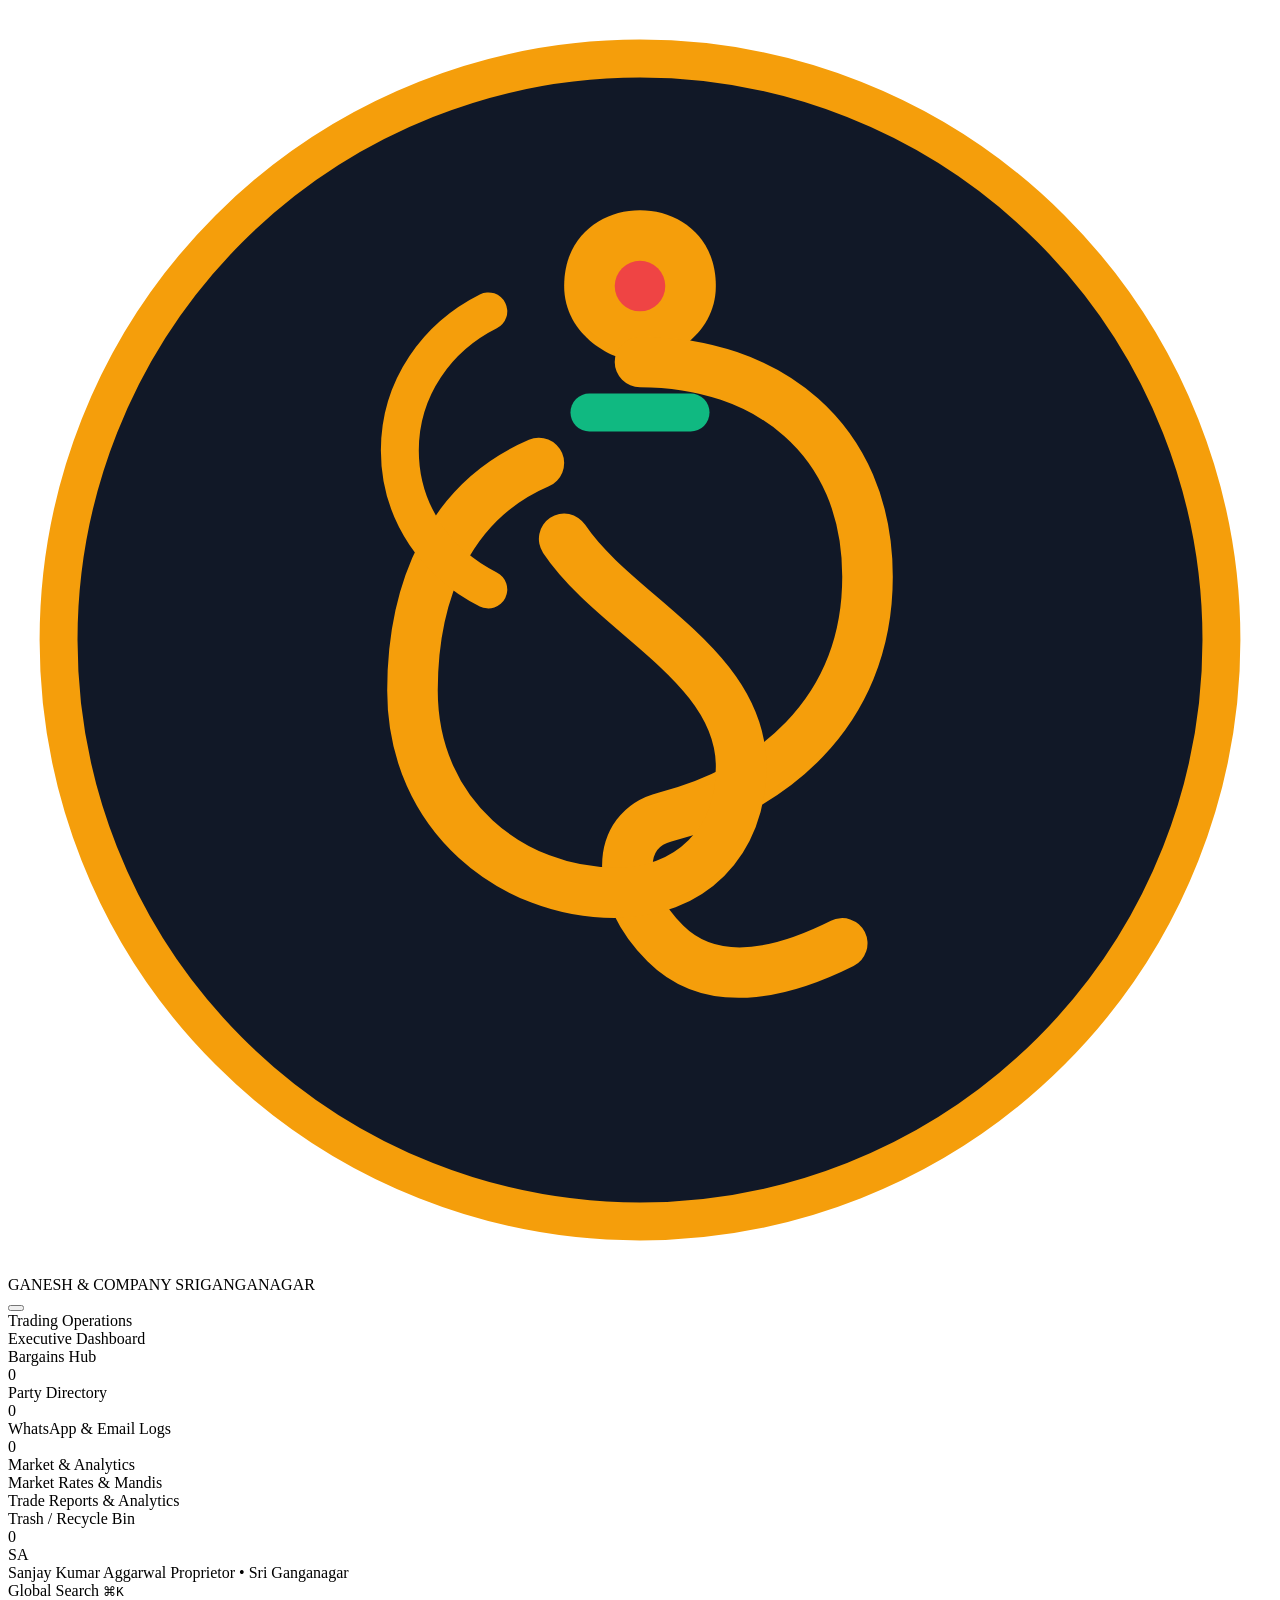
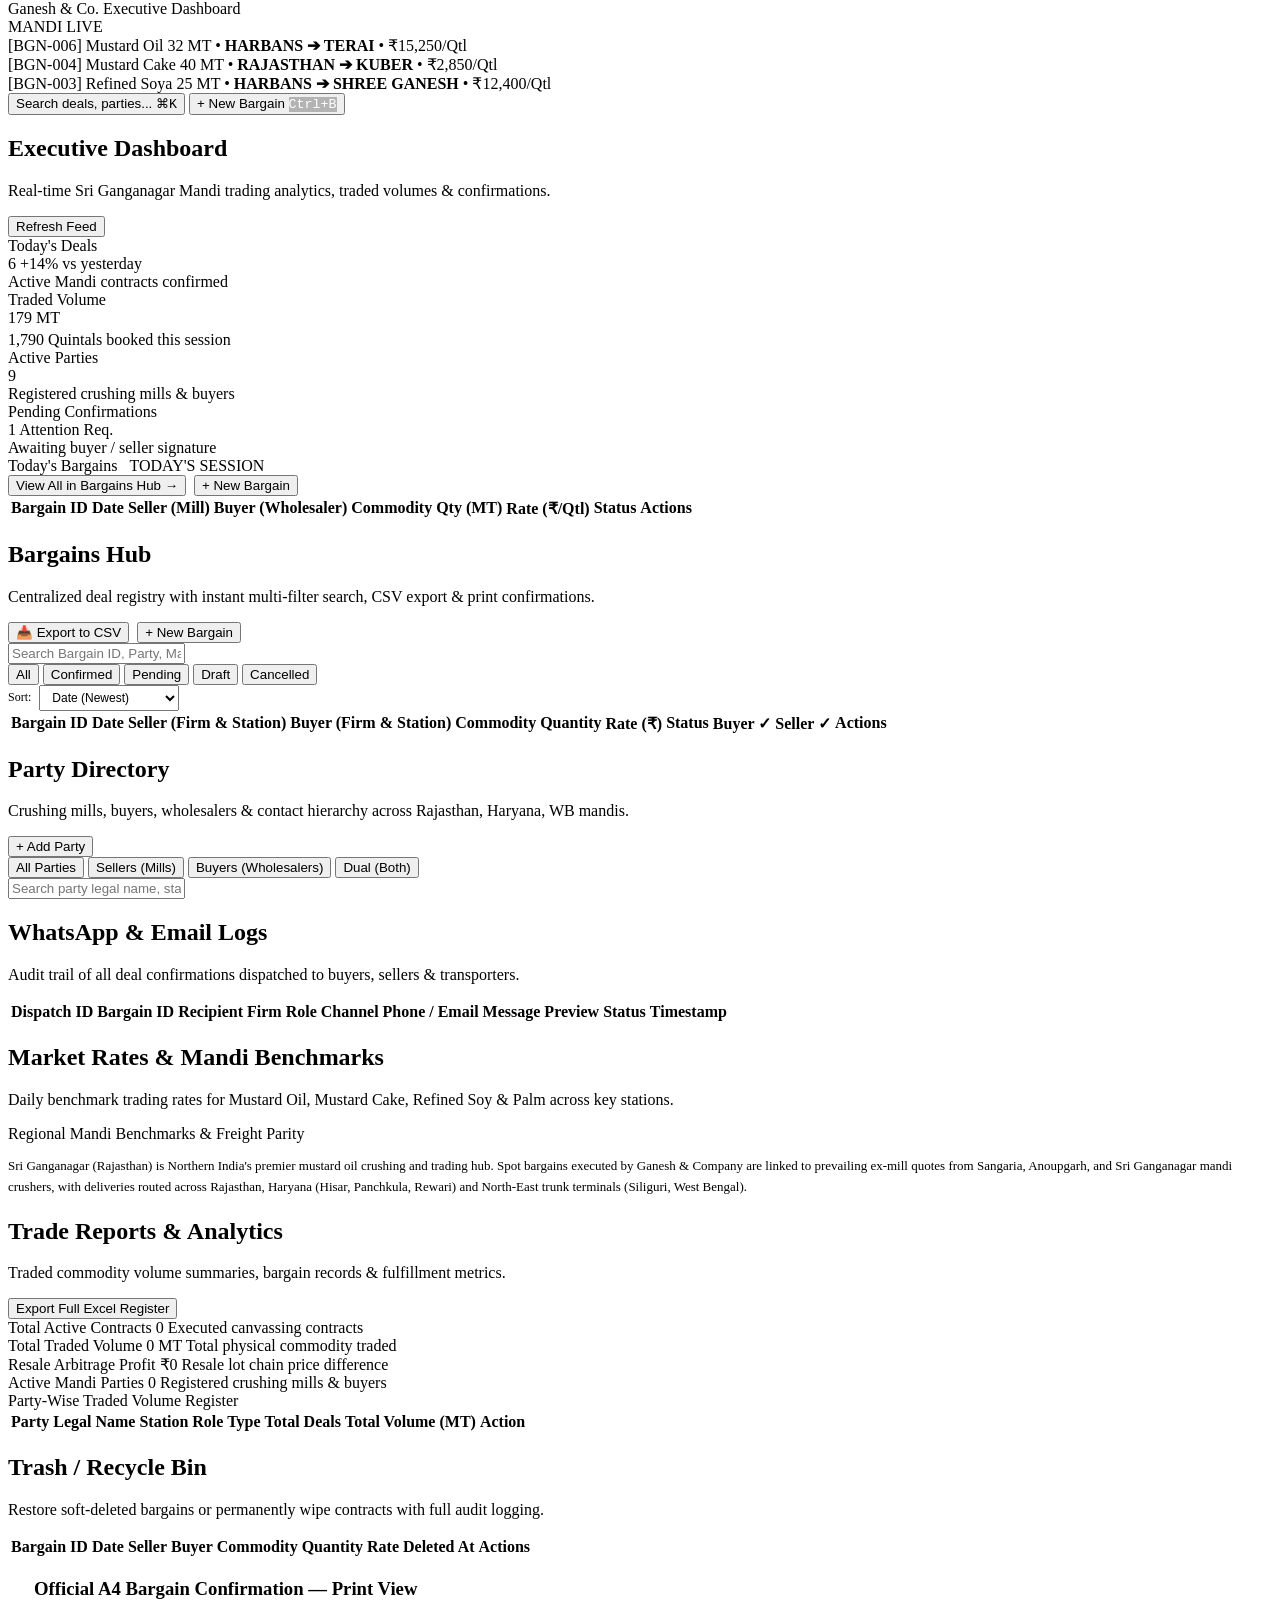
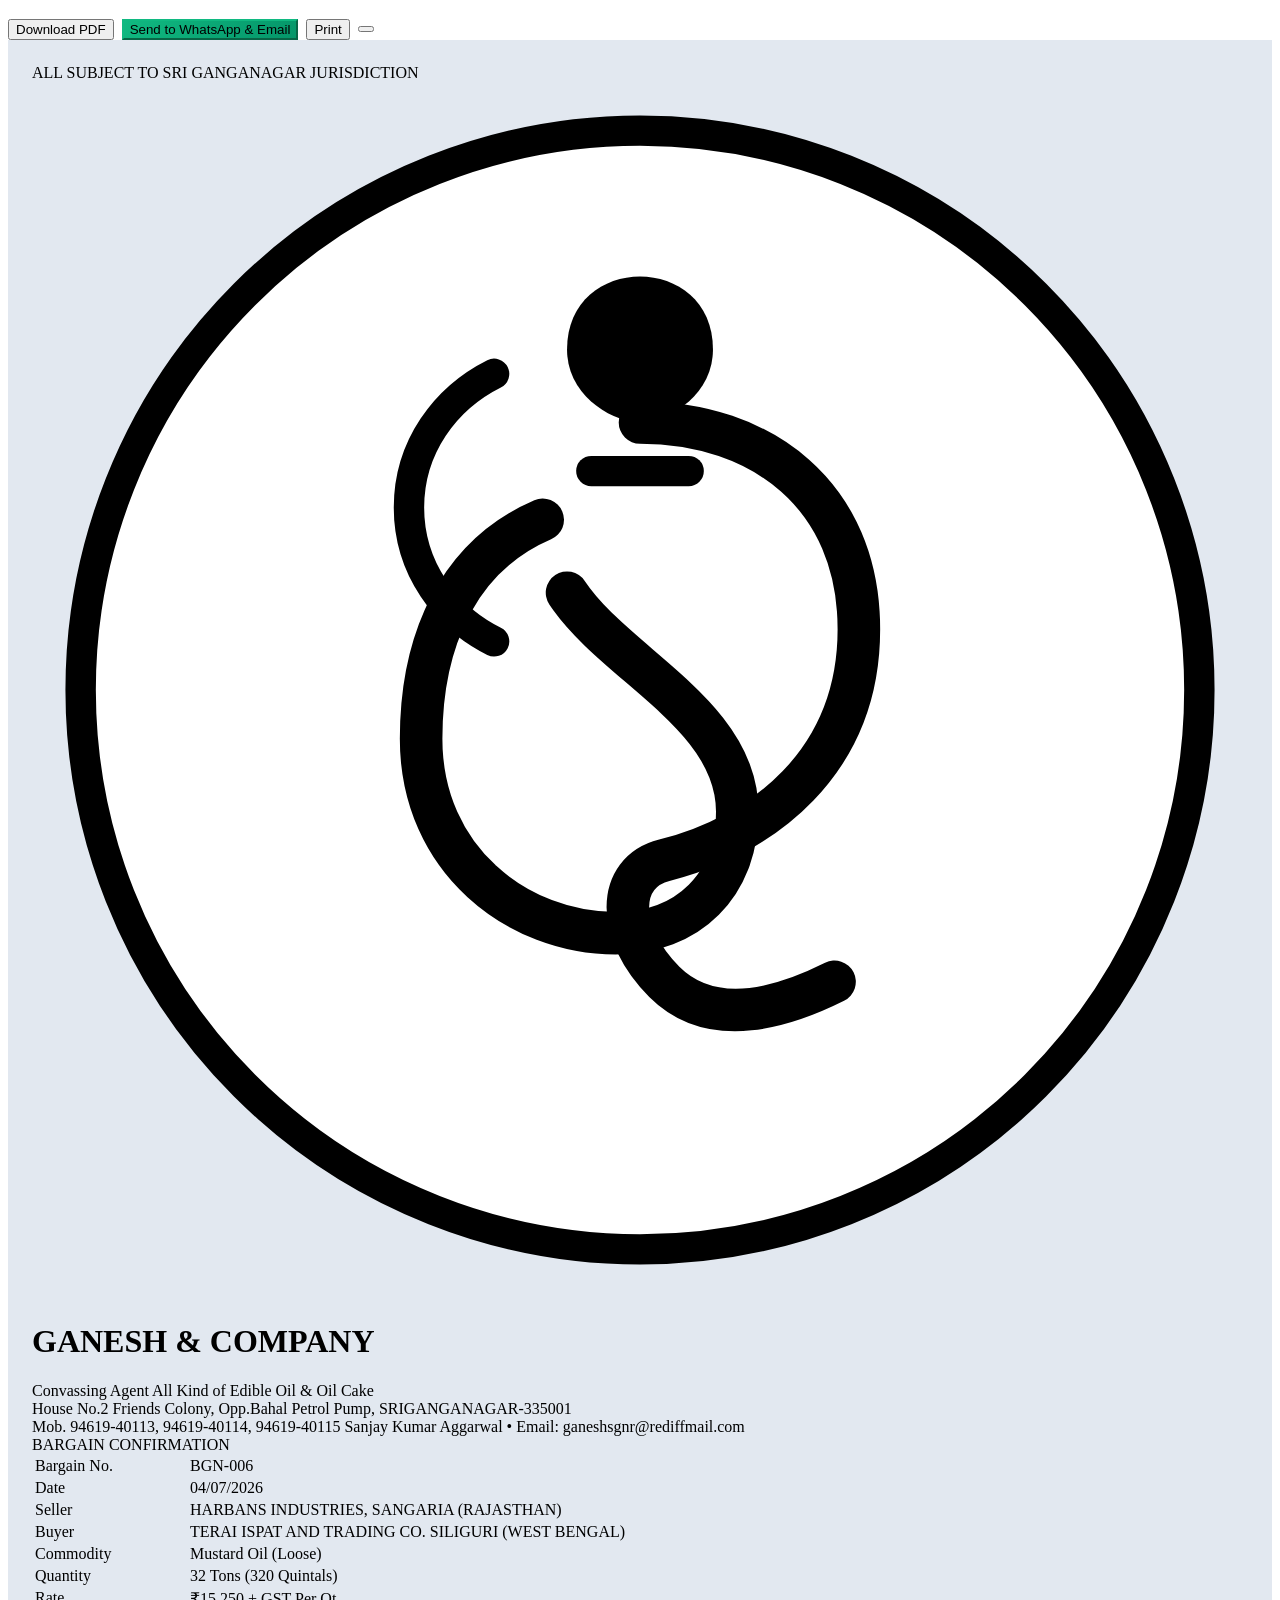
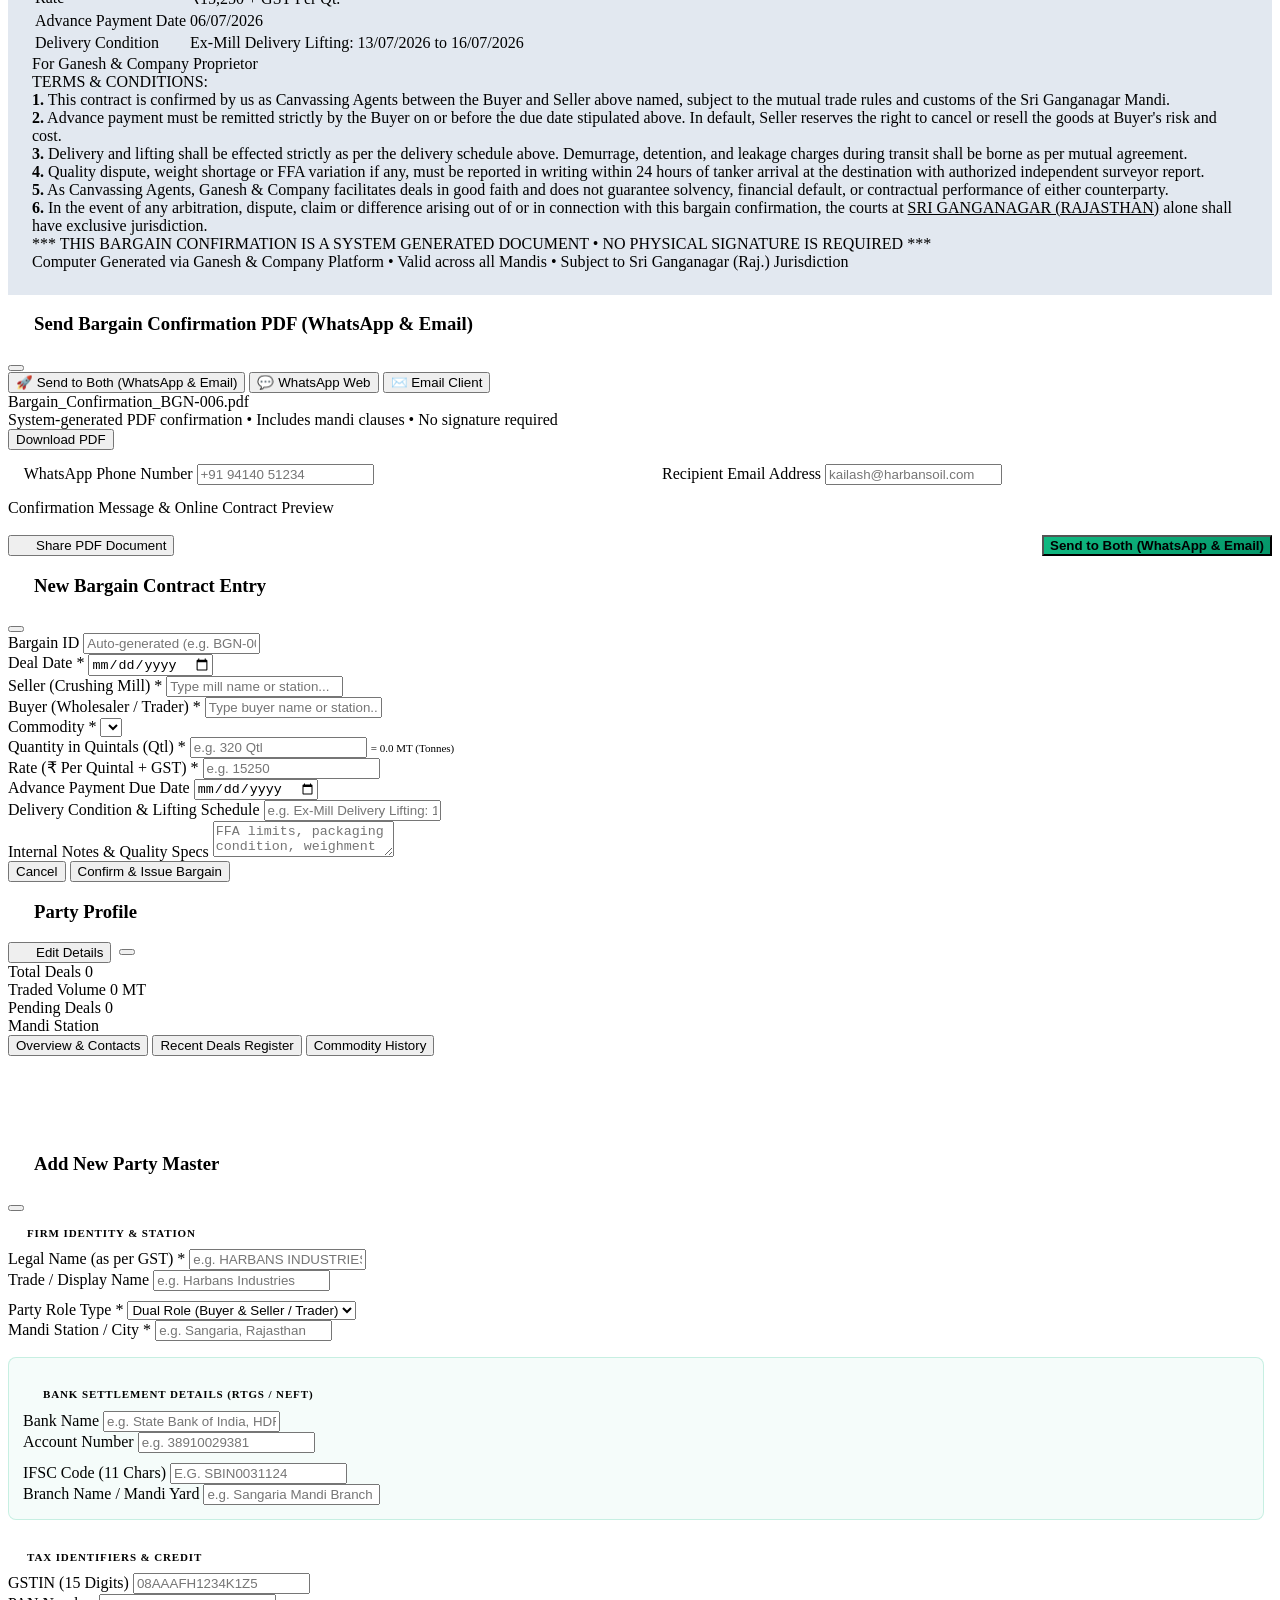
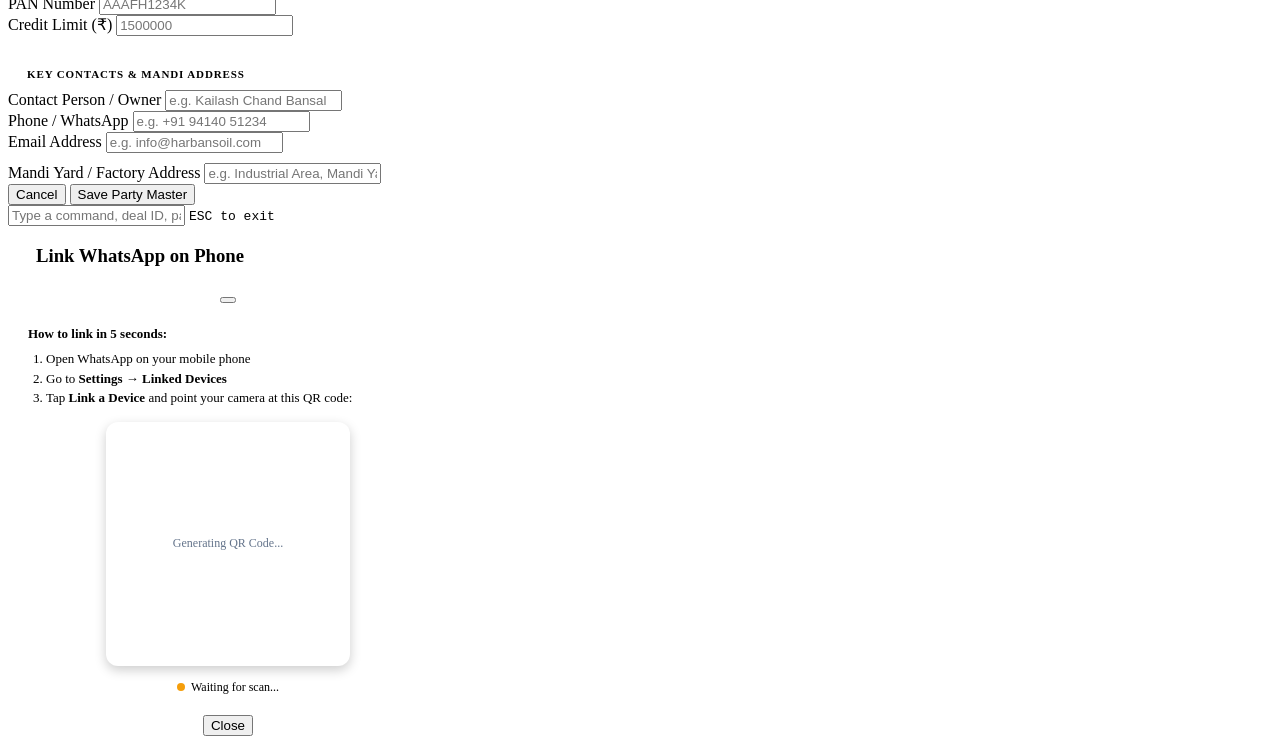
==== app/templates/index.html @ 33acbe86 "feat: add persistent WhatsApp bot for zero drag-and-drop PDF dispatch" ====
<!DOCTYPE html>
<html lang="en">
<head>
  <meta charset="UTF-8">
  <meta name="viewport" content="width=device-width, initial-scale=1.0">
  <title>Ganesh & Company — Agricultural Commodity Brokerage & Canvassing</title>
  <meta name="description" content="Executive commodity brokerage and canvassing platform for edible oil & oil cake in Sri Ganganagar, Rajasthan.">
  <link rel="stylesheet" href="/static/css/style.css">
  <!-- Lucide Icons -->
  <script src="https://unpkg.com/lucide@latest"></script>
  <!-- Client-side PDF Generation -->
  <script src="https://cdnjs.cloudflare.com/ajax/libs/html2pdf.js/0.10.1/html2pdf.bundle.min.js"></script>
</head>
<body>
  <div class="app-shell">
    <!-- Collapsible Left Navigation Sidebar -->
    <aside class="app-sidebar" id="app-sidebar">
      <!-- Brand Header -->
      <div class="sidebar-header">
        <div class="brand-wrapper" id="brand-home-link" title="Ganesh & Company">
          <!-- Lord Ganesha Sacred Emblem SVG -->
          <svg class="ganesha-emblem-svg" viewBox="0 0 100 100" fill="none" xmlns="http://www.w3.org/2000/svg">
            <circle cx="50" cy="50" r="46" fill="#111827" stroke="#F59E0B" stroke-width="3"/>
            <!-- Sacred Om & Ganesha Motif -->
            <path d="M50 16C53 16 56 18 56 22C56 26 52 28 50 28C48 28 44 26 44 22C44 18 47 16 50 16Z" fill="#F59E0B"/>
            <path d="M50 28C60 28 68 34 68 45C68 56 60 62 52 64C48 65 48 70 52 74C56 78 62 76 66 74" stroke="#F59E0B" stroke-width="4" stroke-linecap="round"/>
            <path d="M42 36C35 39 32 46 32 54C32 64 40 70 48 70C54 70 58 66 58 60C58 52 48 48 44 42" stroke="#F59E0B" stroke-width="4" stroke-linecap="round"/>
            <path d="M46 32H54" stroke="#10B981" stroke-width="3" stroke-linecap="round"/>
            <circle cx="50" cy="22" r="2" fill="#EF4444"/>
            <path d="M38 24C34 26 31 30 31 35C31 40 34 44 38 46" stroke="#F59E0B" stroke-width="3" stroke-linecap="round"/>
          </svg>
          <div class="brand-text-block">
            <span class="brand-title">GANESH & COMPANY</span>
            <span class="brand-subtitle">SRIGANGANAGAR</span>
          </div>
        </div>
        <button class="sidebar-toggle-btn" id="btn-toggle-sidebar" title="Toggle Sidebar (⌘B / [ )">
          <i data-lucide="chevron-left" id="sidebar-toggle-icon"></i>
        </button>
      </div>

      <!-- Navigation Links -->
      <div class="sidebar-nav-container">
        <div class="nav-category">Trading Operations</div>
        
        <a class="nav-link active" data-view="dashboard" id="nav-dashboard">
          <div class="nav-link-left">
            <i data-lucide="layout-dashboard" class="nav-icon"></i>
            <span class="nav-label">Executive Dashboard</span>
          </div>
        </a>

        <a class="nav-link" data-view="bargains" id="nav-bargains">
          <div class="nav-link-left">
            <i data-lucide="receipt" class="nav-icon"></i>
            <span class="nav-label">Bargains Hub</span>
          </div>
          <span class="nav-counter" id="badge-bargains-count">0</span>
        </a>

        <a class="nav-link" data-view="parties" id="nav-parties">
          <div class="nav-link-left">
            <i data-lucide="building-2" class="nav-icon"></i>
            <span class="nav-label">Party Directory</span>
          </div>
          <span class="nav-counter" id="badge-parties-count">0</span>
        </a>

        <a class="nav-link" data-view="dispatches" id="nav-dispatches">
          <div class="nav-link-left">
            <i data-lucide="message-square-share" class="nav-icon"></i>
            <span class="nav-label">WhatsApp & Email Logs</span>
          </div>
          <span class="nav-counter" id="badge-dispatches-count">0</span>
        </a>

        <div class="nav-category">Market & Analytics</div>

        <a class="nav-link" data-view="market-rates" id="nav-market-rates">
          <div class="nav-link-left">
            <i data-lucide="trending-up" class="nav-icon"></i>
            <span class="nav-label">Market Rates & Mandis</span>
          </div>
        </a>

        <a class="nav-link" data-view="reports" id="nav-reports">
          <div class="nav-link-left">
            <i data-lucide="bar-chart-3" class="nav-icon"></i>
            <span class="nav-label">Trade Reports & Analytics</span>
          </div>
        </a>

        <a class="nav-link" data-view="trash" id="nav-trash">
          <div class="nav-link-left">
            <i data-lucide="trash-2" class="nav-icon"></i>
            <span class="nav-label">Trash / Recycle Bin</span>
          </div>
          <span class="nav-counter" id="badge-trash-count">0</span>
        </a>
      </div>

      <!-- User Profile & Shortcuts Footer -->
      <div class="sidebar-footer">
        <div class="user-profile-pill" id="user-profile-pill">
          <div class="user-avatar-wrapper">
            <div class="user-avatar">SA</div>
            <div class="user-meta">
              <span class="user-name">Sanjay Kumar Aggarwal</span>
              <span class="user-role">Proprietor • Sri Ganganagar</span>
            </div>
          </div>
        </div>
        <div class="shortcut-hint-pill">
          <span>Global Search</span>
          <kbd>⌘K</kbd>
        </div>
      </div>
    </aside>

    <!-- Main Content Shell -->
    <main class="app-main">
      <!-- Global Top Action Bar -->
      <header class="app-topbar">
        <div class="topbar-left">
          <div class="breadcrumbs">
            <span>Ganesh & Co.</span>
            <i data-lucide="chevron-right" style="width: 14px; height: 14px;"></i>
            <span class="breadcrumb-active" id="breadcrumb-current">Executive Dashboard</span>
          </div>
        </div>

        <!-- Live Mandi Ticker Marquee -->
        <div class="mandi-ticker-container">
          <div class="ticker-pulse-badge">
            <span class="pulse-dot"></span>
            <span>MANDI LIVE</span>
          </div>
          <div class="ticker-track" id="mandi-ticker-track">
            <!-- Populated dynamically via JS -->
            <div class="ticker-item">
              <span>[BGN-006] Mustard Oil 32 MT</span>
              <span>•</span>
              <strong>HARBANS ➔ TERAI</strong>
              <span>•</span>
              <span class="rate">₹15,250/Qtl</span>
            </div>
            <div class="ticker-item">
              <span>[BGN-004] Mustard Cake 40 MT</span>
              <span>•</span>
              <strong>RAJASTHAN ➔ KUBER</strong>
              <span>•</span>
              <span class="rate">₹2,850/Qtl</span>
            </div>
            <div class="ticker-item">
              <span>[BGN-003] Refined Soya 25 MT</span>
              <span>•</span>
              <strong>HARBANS ➔ SHREE GANESH</strong>
              <span>•</span>
              <span class="rate">₹12,400/Qtl</span>
            </div>
          </div>
        </div>

        <div class="topbar-right">
          <!-- Command Palette Button -->
          <button class="command-palette-btn" id="btn-open-command-palette" title="Quick Search (⌘K)">
            <i data-lucide="search" style="width: 14px; height: 14px;"></i>
            <span>Search deals, parties...</span>
            <kbd>⌘K</kbd>
          </button>

          <!-- New Bargain Button -->
          <button class="btn btn-primary" id="btn-open-new-bargain" title="New Bargain Contract (Ctrl+B)">
            <i data-lucide="plus" style="width: 15px; height: 15px;"></i>
            <span>+ New Bargain</span>
            <kbd style="background: rgba(0,0,0,0.25); color: #FFF; border: none;">Ctrl+B</kbd>
          </button>
        </div>
      </header>

      <!-- Views Scrollable Container -->
      <div class="app-view-scroll" id="app-view-scroll">
        
        <!-- =================================================================
             SCREEN 1: EXECUTIVE DASHBOARD
             ================================================================= -->
        <section class="view-pane active" id="view-dashboard">
          <div class="view-header">
            <div class="view-title-group">
              <h2>Executive Dashboard</h2>
              <p>Real-time Sri Ganganagar Mandi trading analytics, traded volumes & confirmations.</p>
            </div>
            <div style="display: flex; gap: 8px;">
              <button class="btn btn-secondary btn-sm" id="btn-refresh-dashboard">
                <i data-lucide="refresh-cw" style="width: 13px; height: 13px;"></i>
                <span>Refresh Feed</span>
              </button>
            </div>
          </div>

          <!-- 4 KPI Metric Cards -->
          <div class="kpi-grid">
            <!-- KPI 1: Today's Deals -->
            <div class="kpi-card">
              <div class="kpi-card-header">
                <span class="kpi-title">Today's Deals</span>
                <div class="kpi-icon-pill"><i data-lucide="calendar-check" style="width: 16px; height: 16px;"></i></div>
              </div>
              <div class="kpi-value-row">
                <span class="kpi-value" id="kpi-today-deals">6</span>
                <span class="kpi-badge kpi-badge-positive" id="kpi-deals-trend">+14% vs yesterday</span>
              </div>
              <span class="kpi-subtext">Active Mandi contracts confirmed</span>
            </div>

            <!-- KPI 2: Active Traded Volume -->
            <div class="kpi-card">
              <div class="kpi-card-header">
                <span class="kpi-title">Traded Volume</span>
                <div class="kpi-icon-pill"><i data-lucide="scale" style="width: 16px; height: 16px;"></i></div>
              </div>
              <div class="kpi-value-row">
                <span class="kpi-value" id="kpi-traded-volume">179 MT</span>
              </div>
              <div class="progress-bar-bg" style="margin-top: 4px;">
                <div class="progress-bar-fill fill-emerald" style="width: 78%;"></div>
              </div>
              <span class="kpi-subtext">1,790 Quintals booked this session</span>
            </div>

            <!-- KPI 3: Active Parties -->
            <div class="kpi-card">
              <div class="kpi-card-header">
                <span class="kpi-title">Active Parties</span>
                <div class="kpi-icon-pill"><i data-lucide="users" style="width: 16px; height: 16px;"></i></div>
              </div>
              <div class="kpi-value-row">
                <span class="kpi-value" id="kpi-active-parties">9</span>
              </div>
              <span class="kpi-subtext">Registered crushing mills & buyers</span>
            </div>

            <!-- KPI 4: Pending Confirmations -->
            <div class="kpi-card">
              <div class="kpi-card-header">
                <span class="kpi-title">Pending Confirmations</span>
                <div class="kpi-icon-pill"><i data-lucide="clock" style="width: 16px; height: 16px;"></i></div>
              </div>
              <div class="kpi-value-row">
                <span class="kpi-value" id="kpi-pending-confirmations" style="color: var(--gold);">1</span>
                <span class="kpi-badge kpi-badge-warning">Attention Req.</span>
              </div>
              <span class="kpi-subtext">Awaiting buyer / seller signature</span>
            </div>
          </div>

          <!-- Today's Bargains (Primary Dashboard Feed) -->
          <div class="card-panel">
            <div class="panel-header">
              <div class="panel-title">
                <i data-lucide="zap" style="width: 16px; height: 16px; color: var(--gold);"></i>
                <span>Today's Bargains</span>
                <span class="ticker-pulse-badge" style="margin-left: 8px;">
                  <span class="pulse-dot"></span>
                  <span>TODAY'S SESSION</span>
                </span>
              </div>
              <div style="display: flex; align-items: center; gap: 8px;">
                <button class="btn btn-secondary btn-xs" id="btn-goto-bargains" title="View complete bargains repository">
                  <span>View All in Bargains Hub &rarr;</span>
                </button>
                <button class="btn btn-primary btn-xs" id="btn-dash-new-bargain" title="Log new bargain contract (Ctrl+B)">
                  <i data-lucide="plus" style="width: 12px; height: 12px;"></i>
                  <span>+ New Bargain</span>
                </button>
              </div>
            </div>
            <div class="data-table-container">
              <table class="data-table" id="table-todays-bargains">
                <thead>
                  <tr>
                    <th>Bargain ID</th>
                    <th>Date</th>
                    <th>Seller (Mill)</th>
                    <th>Buyer (Wholesaler)</th>
                    <th>Commodity</th>
                    <th>Qty (MT)</th>
                    <th>Rate (₹/Qtl)</th>
                    <th>Status</th>
                    <th style="text-align: right;">Actions</th>
                  </tr>
                </thead>
                <tbody id="tbody-todays-bargains">
                  <!-- Injected via JS -->
                </tbody>
              </table>
            </div>
          </div>
        </section>

        <!-- =================================================================
             SCREEN 2: BARGAINS HUB (High-Density Data Table)
             ================================================================= -->
        <section class="view-pane" id="view-bargains">
          <div class="view-header">
            <div class="view-title-group">
              <h2>Bargains Hub</h2>
              <p>Centralized deal registry with instant multi-filter search, CSV export & print confirmations.</p>
            </div>
            <div style="display: flex; gap: 8px;">
              <button class="btn btn-secondary btn-sm" id="btn-export-csv" title="Export current filtered table to CSV">
                <i data-lucide="download" style="width: 13px; height: 13px;"></i>
                <span>📥 Export to CSV</span>
              </button>
              <button class="btn btn-primary btn-sm" id="btn-hub-new-bargain">
                <i data-lucide="plus" style="width: 13px; height: 13px;"></i>
                <span>+ New Bargain</span>
              </button>
            </div>
          </div>

          <!-- Filter & Search Toolbar -->
          <div class="table-toolbar">
            <div class="toolbar-left">
              <div class="search-input-wrapper">
                <i data-lucide="search" class="search-icon"></i>
                <input type="text" class="search-input" id="filter-search-input" placeholder="Search Bargain ID, Party, Mandi Station, Commodity...">
              </div>

              <!-- Multi-status filter pills -->
              <div class="status-filter-pills" id="status-filter-group">
                <button class="filter-pill-btn active" data-status="ALL">All</button>
                <button class="filter-pill-btn" data-status="CONFIRMED">Confirmed</button>
                <button class="filter-pill-btn" data-status="PENDING">Pending</button>
                <button class="filter-pill-btn" data-status="DRAFT">Draft</button>
                <button class="filter-pill-btn" data-status="CANCELLED">Cancelled</button>
              </div>
            </div>

            <div style="display: flex; align-items: center; gap: 8px;">
              <span style="font-size: 12px; color: var(--text-dim);">Sort:</span>
              <select class="form-select" id="sort-select" style="width: 140px; padding: 4px 8px; font-size: 12px;">
                <option value="date-desc">Date (Newest)</option>
                <option value="date-asc">Date (Oldest)</option>
                <option value="rate-desc">Rate (High to Low)</option>
                <option value="rate-asc">Rate (Low to High)</option>
                <option value="qty-desc">Quantity (Highest)</option>
              </select>
            </div>
          </div>

          <!-- 10-Column Data Table -->
          <div class="data-table-container">
            <table class="data-table" id="table-all-bargains">
              <thead>
                <tr>
                  <th class="sortable" data-col="bgn_code">Bargain ID</th>
                  <th class="sortable" data-col="deal_date">Date</th>
                  <th>Seller (Firm & Station)</th>
                  <th>Buyer (Firm & Station)</th>
                  <th>Commodity</th>
                  <th class="sortable" data-col="quantity_tonnes">Quantity</th>
                  <th class="sortable" data-col="rate_per_qtl">Rate (₹)</th>
                  <th>Status</th>
                  <th title="Buyer Formal Confirmation">Buyer ✓</th>
                  <th title="Seller Formal Confirmation">Seller ✓</th>
                  <th style="text-align: right;">Actions</th>
                </tr>
              </thead>
              <tbody id="tbody-all-bargains">
                <!-- Injected via JS -->
              </tbody>
            </table>
          </div>
        </section>

        <!-- =================================================================
             SCREEN 4: PARTY DIRECTORY (Buyers & Sellers)
             ================================================================= -->
        <section class="view-pane" id="view-parties">
          <div class="view-header">
            <div class="view-title-group">
              <h2>Party Directory</h2>
              <p>Crushing mills, buyers, wholesalers & contact hierarchy across Rajasthan, Haryana, WB mandis.</p>
            </div>
            <div style="display: flex; gap: 8px;">
              <button class="btn btn-primary btn-sm" id="btn-add-party">
                <i data-lucide="user-plus" style="width: 13px; height: 13px;"></i>
                <span>+ Add Party</span>
              </button>
            </div>
          </div>

          <!-- Segmented Filter Control -->
          <div class="table-toolbar">
            <div class="toolbar-left">
              <div class="status-filter-pills" id="party-type-filter-group">
                <button class="filter-pill-btn active" data-type="ALL">All Parties</button>
                <button class="filter-pill-btn" data-type="SELLER">Sellers (Mills)</button>
                <button class="filter-pill-btn" data-type="BUYER">Buyers (Wholesalers)</button>
                <button class="filter-pill-btn" data-type="BOTH">Dual (Both)</button>
              </div>

              <div class="search-input-wrapper">
                <i data-lucide="search" class="search-icon"></i>
                <input type="text" class="search-input" id="party-search-input" placeholder="Search party legal name, station, GSTIN, contact person...">
              </div>
            </div>
          </div>

          <!-- Party Cards Grid -->
          <div class="party-grid" id="party-cards-container">
            <!-- Injected via JS -->
          </div>
        </section>

        <!-- =================================================================
             SCREEN 5: WHATSAPP & EMAIL LOGS
             ================================================================= -->
        <section class="view-pane" id="view-dispatches">
          <div class="view-header">
            <div class="view-title-group">
              <h2>WhatsApp & Email Logs</h2>
              <p>Audit trail of all deal confirmations dispatched to buyers, sellers & transporters.</p>
            </div>
          </div>

          <div class="data-table-container">
            <table class="data-table" id="table-dispatch-logs">
              <thead>
                <tr>
                  <th>Dispatch ID</th>
                  <th>Bargain ID</th>
                  <th>Recipient Firm</th>
                  <th>Role</th>
                  <th>Channel</th>
                  <th>Phone / Email</th>
                  <th>Message Preview</th>
                  <th>Status</th>
                  <th>Timestamp</th>
                </tr>
              </thead>
              <tbody id="tbody-dispatch-logs">
                <!-- Injected via JS -->
              </tbody>
            </table>
          </div>
        </section>

        <!-- =================================================================
             SCREEN 6: MARKET RATES & COMMODITIES
             ================================================================= -->
        <section class="view-pane" id="view-market-rates">
          <div class="view-header">
            <div class="view-title-group">
              <h2>Market Rates & Mandi Benchmarks</h2>
              <p>Daily benchmark trading rates for Mustard Oil, Mustard Cake, Refined Soy & Palm across key stations.</p>
            </div>
          </div>

          <div class="kpi-grid" id="market-rates-grid">
            <!-- Injected via JS -->
          </div>

          <div class="card-panel">
            <div class="panel-header">
              <div class="panel-title">
                <i data-lucide="info" style="width: 16px; height: 16px; color: var(--gold);"></i>
                <span>Regional Mandi Benchmarks & Freight Parity</span>
              </div>
            </div>
            <p style="font-size: 13px; color: var(--text-muted); line-height: 1.6;">
              Sri Ganganagar (Rajasthan) is Northern India's premier mustard oil crushing and trading hub. 
              Spot bargains executed by Ganesh & Company are linked to prevailing ex-mill quotes from Sangaria, Anoupgarh, and Sri Ganganagar mandi crushers, with deliveries routed across Rajasthan, Haryana (Hisar, Panchkula, Rewari) and North-East trunk terminals (Siliguri, West Bengal).
            </p>
          </div>
        </section>

        <!-- =================================================================
             SCREEN 7: REPORTS & ANALYTICS
             ================================================================= -->
        <section class="view-pane" id="view-reports">
          <div class="view-header">
            <div class="view-title-group">
              <h2>Trade Reports & Analytics</h2>
              <p>Traded commodity volume summaries, bargain records & fulfillment metrics.</p>
            </div>
            <button class="btn btn-secondary btn-sm" id="btn-export-excel-report">
              <i data-lucide="file-spreadsheet" style="width: 14px; height: 14px;"></i>
              <span>Export Full Excel Register</span>
            </button>
          </div>

          <div class="kpi-grid">
            <div class="kpi-card">
              <span class="kpi-title">Total Active Contracts</span>
              <span class="kpi-value" id="rep-total-deals">0</span>
              <span class="kpi-subtext">Executed canvassing contracts</span>
            </div>
            <div class="kpi-card">
              <span class="kpi-title">Total Traded Volume</span>
              <span class="kpi-value" id="rep-traded-volume" style="color: var(--emerald);">0 MT</span>
              <span class="kpi-subtext">Total physical commodity traded</span>
            </div>
            <div class="kpi-card">
              <span class="kpi-title">Resale Arbitrage Profit</span>
              <span class="kpi-value" id="rep-diff-profit" style="color: var(--gold);">₹0</span>
              <span class="kpi-subtext">Resale lot chain price difference</span>
            </div>
            <div class="kpi-card">
              <span class="kpi-title">Active Mandi Parties</span>
              <span class="kpi-value" id="rep-active-parties">0</span>
              <span class="kpi-subtext">Registered crushing mills & buyers</span>
            </div>
          </div>

          <div class="card-panel">
            <div class="panel-header">
              <div class="panel-title">Party-Wise Traded Volume Register</div>
            </div>
            <div class="data-table-container">
              <table class="data-table">
                <thead>
                  <tr>
                    <th>Party Legal Name</th>
                    <th>Station</th>
                    <th>Role Type</th>
                    <th>Total Deals</th>
                    <th>Total Volume (MT)</th>
                    <th>Action</th>
                  </tr>
                </thead>
                <tbody id="tbody-party-receivables">
                  <!-- Injected via JS -->
                </tbody>
              </table>
            </div>
          </div>
        </section>

        <!-- =================================================================
             SCREEN 8: TRASH / RECYCLE BIN
             ================================================================= -->
        <section class="view-pane" id="view-trash">
          <div class="view-header">
            <div class="view-title-group">
              <h2>Trash / Recycle Bin</h2>
              <p>Restore soft-deleted bargains or permanently wipe contracts with full audit logging.</p>
            </div>
          </div>

          <div class="data-table-container">
            <table class="data-table">
              <thead>
                <tr>
                  <th>Bargain ID</th>
                  <th>Date</th>
                  <th>Seller</th>
                  <th>Buyer</th>
                  <th>Commodity</th>
                  <th>Quantity</th>
                  <th>Rate</th>
                  <th>Deleted At</th>
                  <th style="text-align: right;">Actions</th>
                </tr>
              </thead>
              <tbody id="tbody-trash-deals">
                <!-- Injected via JS -->
              </tbody>
            </table>
          </div>
        </section>

      </div>
    </main>
  </div>

  <!-- =========================================================================
       MODAL 1: AUTHENTIC A4 BARGAIN CONFIRMATION VIEW (Print-Ready)
       ========================================================================= -->
  <div class="modal-overlay" id="modal-letterhead">
    <div class="modal-sheet modal-sheet-lg">
      <div class="modal-header">
        <div style="display: flex; align-items: center; gap: 8px;">
          <i data-lucide="file-text" style="width: 18px; height: 18px; color: var(--gold);"></i>
          <h3>Official A4 Bargain Confirmation — Print View</h3>
        </div>
        <div style="display: flex; gap: 8px; align-items: center; flex-wrap: wrap;">
          <button class="btn btn-secondary btn-sm" id="btn-download-pdf" title="Download official PDF file to your device">
            <i data-lucide="download" style="width: 14px; height: 14px;"></i>
            <span>Download PDF</span>
          </button>
          <button class="btn btn-primary btn-sm" id="btn-letterhead-dispatch" style="background: linear-gradient(135deg, #10B981, #059669); border-color: #10B981;" title="Send PDF to WhatsApp and Email">
            <i data-lucide="send" style="width: 14px; height: 14px;"></i>
            <span>Send to WhatsApp &amp; Email</span>
          </button>
          <button class="btn btn-secondary btn-sm" id="btn-print-contract" title="Print document">
            <i data-lucide="printer" style="width: 14px; height: 14px;"></i>
            <span>Print</span>
          </button>
          <button class="btn btn-ghost btn-sm" id="btn-close-letterhead">
            <i data-lucide="x" style="width: 16px; height: 16px;"></i>
          </button>
        </div>
      </div>

      <div class="modal-body" style="background: #E2E8F0; padding: 24px;">
        <!-- The Printable Document Container -->
        <div class="contract-view-wrapper" id="printable-contract-area">
          <!-- Top Center Jurisdiction -->
          <div class="contract-jurisdiction">
            ALL SUBJECT TO SRI GANGANAGAR JURISDICTION
          </div>

          <!-- Banner Header -->
          <div class="contract-header-banner">
            <!-- Left Sacred Ganesha Emblem -->
            <div class="contract-emblem-area">
              <svg viewBox="0 0 100 100" fill="none" xmlns="http://www.w3.org/2000/svg">
                <circle cx="50" cy="50" r="46" fill="#FFFFFF" stroke="#000000" stroke-width="2.5"/>
                <path d="M50 16C53 16 56 18 56 22C56 26 52 28 50 28C48 28 44 26 44 22C44 18 47 16 50 16Z" fill="#000000"/>
                <path d="M50 28C60 28 68 34 68 45C68 56 60 62 52 64C48 65 48 70 52 74C56 78 62 76 66 74" stroke="#000000" stroke-width="3.5" stroke-linecap="round"/>
                <path d="M42 36C35 39 32 46 32 54C32 64 40 70 48 70C54 70 58 66 58 60C58 52 48 48 44 42" stroke="#000000" stroke-width="3.5" stroke-linecap="round"/>
                <path d="M46 32H54" stroke="#000000" stroke-width="2.5" stroke-linecap="round"/>
                <circle cx="50" cy="22" r="2" fill="#000000"/>
                <path d="M38 24C34 26 31 30 31 35C31 40 34 44 38 46" stroke="#000000" stroke-width="2.5" stroke-linecap="round"/>
              </svg>
            </div>

            <!-- Center Firm Details -->
            <div class="contract-firm-details">
              <h1 class="contract-firm-title">GANESH & COMPANY</h1>
              <div class="contract-sub-box">Convassing Agent All Kind of Edible Oil & Oil Cake</div>
              <div class="contract-address">House No.2 Friends Colony, Opp.Bahal Petrol Pump, SRIGANGANAGAR-335001</div>
              <div class="contract-contact-strip">
                Mob. 94619-40113, 94619-40114, 94619-40115 Sanjay Kumar Aggarwal &bull; Email: ganeshsgnr@rediffmail.com
              </div>
            </div>
          </div>

          <!-- Document Title -->
          <div class="contract-doc-title">BARGAIN CONFIRMATION</div>

          <!-- 2-Column Key-Value Grid -->
          <table class="contract-grid-table">
            <tbody>
              <tr>
                <td class="key-col">Bargain No.</td>
                <td class="val-col mono" id="doc-bgn-code">BGN-006</td>
              </tr>
              <tr>
                <td class="key-col">Date</td>
                <td class="val-col mono" id="doc-date">04/07/2026</td>
              </tr>
              <tr>
                <td class="key-col">Seller</td>
                <td class="val-col" id="doc-seller">HARBANS INDUSTRIES, SANGARIA (RAJASTHAN)</td>
              </tr>
              <tr>
                <td class="key-col">Buyer</td>
                <td class="val-col" id="doc-buyer">TERAI ISPAT AND TRADING CO. SILIGURI (WEST BENGAL)</td>
              </tr>
              <tr>
                <td class="key-col">Commodity</td>
                <td class="val-col" id="doc-commodity">Mustard Oil (Loose)</td>
              </tr>
              <tr>
                <td class="key-col">Quantity</td>
                <td class="val-col mono" id="doc-quantity">32 Tons (320 Quintals)</td>
              </tr>
              <tr>
                <td class="key-col">Rate</td>
                <td class="val-col mono" id="doc-rate">₹15,250 + GST Per Qt.</td>
              </tr>
              <tr>
                <td class="key-col">Advance Payment Date</td>
                <td class="val-col mono" id="doc-advance-date">06/07/2026</td>
              </tr>
              <tr>
                <td class="key-col">Delivery Condition</td>
                <td class="val-col" id="doc-delivery-condition">Ex-Mill Delivery Lifting: 13/07/2026 to 16/07/2026</td>
              </tr>
            </tbody>
          </table>

          <!-- Signature Block -->
          <div class="contract-signature-block">
            <div class="signature-box">
              <span class="sig-header">For Ganesh & Company</span>
              <span class="sig-title">Proprietor</span>
            </div>
          </div>

          <!-- Legal Terms & Conditions (Footer) -->
          <div class="contract-legal-clauses">
            <div class="contract-legal-title">TERMS & CONDITIONS:</div>
            <div class="clause-item"><strong>1.</strong> This contract is confirmed by us as Canvassing Agents between the Buyer and Seller above named, subject to the mutual trade rules and customs of the Sri Ganganagar Mandi.</div>
            <div class="clause-item"><strong>2.</strong> Advance payment must be remitted strictly by the Buyer on or before the due date stipulated above. In default, Seller reserves the right to cancel or resell the goods at Buyer's risk and cost.</div>
            <div class="clause-item"><strong>3.</strong> Delivery and lifting shall be effected strictly as per the delivery schedule above. Demurrage, detention, and leakage charges during transit shall be borne as per mutual agreement.</div>
            <div class="clause-item"><strong>4.</strong> Quality dispute, weight shortage or FFA variation if any, must be reported in writing within 24 hours of tanker arrival at the destination with authorized independent surveyor report.</div>
            <div class="clause-item"><strong>5.</strong> As Canvassing Agents, Ganesh & Company facilitates deals in good faith and does not guarantee solvency, financial default, or contractual performance of either counterparty.</div>
            <div class="clause-item"><strong>6.</strong> In the event of any arbitration, dispute, claim or difference arising out of or in connection with this bargain confirmation, the courts at <u>SRI GANGANAGAR (RAJASTHAN)</u> alone shall have exclusive jurisdiction.</div>
          </div>

          <!-- System Generated Notice at the Bottom of the PDF -->
          <div class="contract-system-footer">
            <div class="contract-system-notice">
              *** THIS BARGAIN CONFIRMATION IS A SYSTEM GENERATED DOCUMENT &bull; NO PHYSICAL SIGNATURE IS REQUIRED ***
            </div>
            <div class="contract-system-meta" id="doc-system-meta">
              Computer Generated via Ganesh &amp; Company Platform &bull; Valid across all Mandis &bull; Subject to Sri Ganganagar (Raj.) Jurisdiction
            </div>
          </div>
        </div>
      </div>
    </div>
  </div>

  <!-- =========================================================================
       MODAL 2: INSTANT COMMUNICATION PANEL (WhatsApp & Email Dispatch)
       ========================================================================= -->
  <div class="modal-overlay" id="modal-dispatch">
    <div class="modal-sheet modal-sheet-lg">
      <div class="modal-header">
        <div style="display: flex; align-items: center; gap: 8px;">
          <i data-lucide="send" style="width: 18px; height: 18px; color: #10B981;"></i>
          <h3>Send Bargain Confirmation PDF (WhatsApp &amp; Email)</h3>
        </div>
        <button class="btn btn-ghost btn-sm" id="btn-close-dispatch">
          <i data-lucide="x" style="width: 16px; height: 16px;"></i>
        </button>
      </div>

      <div class="modal-body">
        <div class="profile-tabs" id="dispatch-tabs">
          <button class="profile-tab-btn active" data-tab="both">🚀 Send to Both (WhatsApp &amp; Email)</button>
          <button class="profile-tab-btn" data-tab="whatsapp">💬 WhatsApp Web</button>
          <button class="profile-tab-btn" data-tab="email">✉️ Email Client</button>
        </div>

        <!-- Tab 1: Send to Both (WhatsApp & Email) -->
        <div id="tab-pane-both" style="display: flex; flex-direction: column; gap: 14px;">
          <!-- System Generated PDF Attachment Status Card -->
          <div class="pdf-attachment-banner">
            <div class="pdf-icon-badge">
              <i data-lucide="file-check" style="width: 22px; height: 22px; color: var(--emerald);"></i>
            </div>
            <div class="pdf-info-text">
              <div class="pdf-file-title" id="both-pdf-filename">Bargain_Confirmation_BGN-006.pdf</div>
              <div class="pdf-file-subtext">System-generated PDF confirmation &bull; Includes mandi clauses &bull; No signature required</div>
            </div>
            <button class="btn btn-secondary btn-xs" id="btn-both-download-pdf" title="Download PDF to computer">
              <i data-lucide="download" style="width: 13px; height: 13px;"></i>
              <span>Download PDF</span>
            </button>
          </div>

          <div style="display: grid; grid-template-columns: 1fr 1fr; gap: 12px;">
            <div class="form-group">
              <label class="form-label">
                <i data-lucide="phone" style="width: 12px; height: 12px; display: inline-block; vertical-align: middle;"></i>
                WhatsApp Phone Number
              </label>
              <input type="text" class="form-input mono" id="dispatch-both-phone" placeholder="+91 94140 51234">
            </div>
            <div class="form-group">
              <label class="form-label">
                <i data-lucide="mail" style="width: 12px; height: 12px; display: inline-block; vertical-align: middle;"></i>
                Recipient Email Address
              </label>
              <input type="email" class="form-input" id="dispatch-both-email" placeholder="kailash@harbansoil.com">
            </div>
          </div>

          <div class="form-group">
            <label class="form-label">Confirmation Message &amp; Online Contract Preview</label>
            <div class="dispatch-preview-box" id="both-preview-box">
              <!-- Rendered via JS -->
            </div>
          </div>

          <div style="display: flex; justify-content: space-between; align-items: center; padding-top: 4px; gap: 8px; flex-wrap: wrap;">
            <button type="button" class="btn btn-secondary btn-sm" id="btn-native-share-both" style="display: inline-flex; align-items: center; gap: 6px;">
              <i data-lucide="share-2" style="width: 14px; height: 14px; color: var(--emerald);"></i>
              <span>Share PDF Document</span>
            </button>
            <button class="btn btn-primary btn-sm" id="btn-dispatch-both-action" style="background: linear-gradient(135deg, #10B981, #059669); font-weight: 700;">
              <i data-lucide="send" style="width: 14px; height: 14px;"></i>
              <span>Send to Both (WhatsApp &amp; Email)</span>
            </button>
          </div>
        </div>

        <!-- Tab 2: WhatsApp Web -->
        <div id="tab-pane-whatsapp" style="display: none; flex-direction: column; gap: 14px;">
          <!-- PDF Attachment indicator -->
          <div class="pdf-attachment-banner">
            <div class="pdf-icon-badge">
              <i data-lucide="file-text" style="width: 20px; height: 20px; color: #25D366;"></i>
            </div>
            <div class="pdf-info-text">
              <div class="pdf-file-title" id="wa-pdf-filename">Bargain_Confirmation_BGN-006.pdf</div>
              <div class="pdf-file-subtext">Official PDF generated with letterhead &bull; Includes direct online link</div>
            </div>
            <button class="btn btn-secondary btn-xs" id="btn-wa-download-pdf">
              <i data-lucide="download" style="width: 12px; height: 12px;"></i>
              <span>Download PDF</span>
            </button>
          </div>

          <div style="background: rgba(37, 211, 102, 0.08); border: 1px solid rgba(37, 211, 102, 0.2); border-radius: 8px; padding: 10px 14px; display: flex; justify-content: space-between; align-items: center; gap: 10px;">
            <div style="display: flex; align-items: center; gap: 8px;">
              <span id="wa-bot-status-dot" style="width: 10px; height: 10px; border-radius: 50%; background: #94A3B8; display: inline-block;"></span>
              <span id="wa-bot-status-text" style="font-size: 12px; font-weight: 600; color: var(--text);">Checking WhatsApp connection...</span>
            </div>
            <button type="button" class="btn btn-xs" id="btn-wa-link-device" style="background: rgba(37, 211, 102, 0.15); color: #25D366; border: 1px solid rgba(37, 211, 102, 0.3); font-weight: 600;">
              Link WhatsApp
            </button>
          </div>

          <div class="form-group">
            <label class="form-label">Recipient Phone Number (International format)</label>
            <input type="text" class="form-input mono" id="dispatch-phone" placeholder="+91 94140 51234">
          </div>
          <div class="form-group">
            <label class="form-label">Deal Message Preview</label>
            <div class="dispatch-preview-box" id="whatsapp-preview-box">
              <!-- Rendered via JS -->
            </div>
          </div>
          <div style="display: flex; justify-content: space-between; align-items: center; gap: 8px; flex-wrap: wrap;">
            <button class="btn btn-secondary btn-sm" id="btn-copy-whatsapp">
              <i data-lucide="copy" style="width: 14px; height: 14px;"></i>
              <span>Copy Text</span>
            </button>
            <div style="display: flex; gap: 8px; flex-wrap: wrap;">
              <a class="btn btn-secondary btn-sm" id="btn-open-whatsapp-web" target="_blank" rel="noopener noreferrer">
                <i data-lucide="external-link" style="width: 14px; height: 14px;"></i>
                <span>Open in WhatsApp</span>
              </a>
              <button class="btn btn-primary btn-sm" id="btn-direct-send-wa" style="background: #25D366; color: #0B0F19; font-weight: 700; display: inline-flex; align-items: center; gap: 6px;">
                <i data-lucide="send" style="width: 14px; height: 14px;"></i>
                <span>Send PDF to WhatsApp</span>
              </button>
            </div>
          </div>
        </div>

        <!-- Tab 3: Email -->
        <div id="tab-pane-email" style="display: none; flex-direction: column; gap: 14px;">
          <!-- PDF Attachment indicator -->
          <div class="pdf-attachment-banner">
            <div class="pdf-icon-badge">
              <i data-lucide="file-check" style="width: 20px; height: 20px; color: var(--gold);"></i>
            </div>
            <div class="pdf-info-text">
              <div class="pdf-file-title" id="email-pdf-filename">Bargain_Confirmation_BGN-006.pdf</div>
              <div class="pdf-file-subtext">System-generated PDF &bull; No physical signature required</div>
            </div>
            <button class="btn btn-secondary btn-xs" id="btn-email-download-pdf">
              <i data-lucide="download" style="width: 12px; height: 12px;"></i>
              <span>Download PDF</span>
            </button>
          </div>

          <div class="form-group">
            <label class="form-label">Recipient Email</label>
            <input type="email" class="form-input" id="dispatch-email-to" placeholder="kailash@harbansoil.com">
          </div>
          <div class="form-group">
            <label class="form-label">Subject</label>
            <input type="text" class="form-input" id="dispatch-email-subject" value="Bargain Confirmation (System Generated PDF) - Ganesh & Company">
          </div>
          <div class="form-group">
            <label class="form-label">Email Body</label>
            <div class="dispatch-preview-box" id="email-preview-box"></div>
          </div>
          <div style="display: flex; justify-content: flex-end; gap: 8px;">
            <button class="btn btn-secondary btn-sm" id="btn-copy-email">
              <i data-lucide="copy" style="width: 14px; height: 14px;"></i>
              <span>Copy Email Text</span>
            </button>
            <button class="btn btn-primary btn-sm" id="btn-open-email-client">
              <i data-lucide="mail" style="width: 14px; height: 14px;"></i>
              <span>Open Email Client</span>
            </button>
            <button class="btn btn-secondary btn-sm" id="btn-log-email-sent">
              <i data-lucide="check" style="width: 14px; height: 14px;"></i>
              <span>Mark Dispatched</span>
            </button>
          </div>
        </div>
      </div>
    </div>
  </div>

  <!-- =========================================================================
       MODAL 3: NEW BARGAIN DEAL ENTRY (Keyboard-First Ctrl+B)
       ========================================================================= -->
  <div class="modal-overlay" id="modal-new-bargain">
    <div class="modal-sheet">
      <div class="modal-header">
        <div style="display: flex; align-items: center; gap: 8px;">
          <i data-lucide="plus-circle" style="width: 18px; height: 18px; color: var(--emerald);"></i>
          <h3>New Bargain Contract Entry</h3>
        </div>
        <button class="btn btn-ghost btn-sm" id="btn-close-new-bargain">
          <i data-lucide="x" style="width: 16px; height: 16px;"></i>
        </button>
      </div>

      <form id="form-new-bargain">
        <div class="modal-body">
          <div class="form-grid-2">
            <div class="form-group">
              <label class="form-label">Bargain ID</label>
              <input type="text" class="form-input mono" id="input-bgn-code" placeholder="Auto-generated (e.g. BGN-007)">
            </div>
            <div class="form-group">
              <label class="form-label">Deal Date *</label>
              <input type="date" class="form-input" id="input-deal-date" required>
            </div>
          </div>

          <!-- Counterparties Autocomplete -->
          <div class="form-grid-2">
            <div class="form-group autocomplete-container">
              <label class="form-label">Seller (Crushing Mill) *</label>
              <input type="text" class="form-input" id="input-seller-name" placeholder="Type mill name or station..." autocomplete="off" required>
              <input type="hidden" id="input-seller-id" required>
              <div class="autocomplete-dropdown" id="seller-autocomplete-dropdown"></div>
            </div>

            <div class="form-group autocomplete-container">
              <label class="form-label">Buyer (Wholesaler / Trader) *</label>
              <input type="text" class="form-input" id="input-buyer-name" placeholder="Type buyer name or station..." autocomplete="off" required>
              <input type="hidden" id="input-buyer-id" required>
              <div class="autocomplete-dropdown" id="buyer-autocomplete-dropdown"></div>
            </div>
          </div>

          <!-- Commodity & Quantities -->
          <div class="form-grid-2">
            <div class="form-group">
              <label class="form-label">Commodity *</label>
              <select class="form-select" id="input-product-id" required>
                <!-- Populated via JS -->
              </select>
            </div>

            <div class="form-group">
              <label class="form-label">Quantity in Quintals (Qtl) *</label>
              <input type="number" step="any" class="form-input mono" id="input-quantity-qtl" placeholder="e.g. 320 Qtl" required>
              <span style="font-size: 11px; color: var(--text-dim); margin-top: 2px;" id="equiv-tonnes-label">= 0.0 MT (Tonnes)</span>
            </div>
          </div>

          <div class="form-grid-2">
            <div class="form-group">
              <label class="form-label">Rate (₹ Per Quintal + GST) *</label>
              <input type="number" step="any" class="form-input mono" id="input-rate-qtl" placeholder="e.g. 15250" required>
            </div>

            <div class="form-group">
              <label class="form-label">Advance Payment Due Date</label>
              <input type="date" class="form-input" id="input-advance-date">
            </div>
          </div>

          <div class="form-group">
            <label class="form-label">Delivery Condition & Lifting Schedule</label>
            <input type="text" class="form-input" id="input-delivery-condition" placeholder="e.g. Ex-Mill Delivery Lifting: 13/07/2026 to 16/07/2026">
          </div>

          <div class="form-group">
            <label class="form-label">Internal Notes & Quality Specs</label>
            <textarea class="form-textarea" id="input-deal-notes" rows="2" placeholder="FFA limits, packaging condition, weighment slip terms..."></textarea>
          </div>
        </div>

        <div class="modal-footer">
          <button type="button" class="btn btn-ghost" id="btn-cancel-new-bargain">Cancel</button>
          <button type="submit" class="btn btn-primary" id="btn-submit-new-bargain">
            <i data-lucide="check" style="width: 14px; height: 14px;"></i>
            <span>Confirm & Issue Bargain</span>
          </button>
        </div>
      </form>
    </div>
  </div>

  <!-- =========================================================================
       MODAL 4: PARTY PROFILE PAGE / MODAL
       ========================================================================= -->
  <div class="modal-overlay" id="modal-party-profile">
    <div class="modal-sheet modal-sheet-lg">
      <div class="modal-header">
        <div style="display: flex; align-items: center; gap: 8px;">
          <i data-lucide="building-2" style="width: 18px; height: 18px; color: var(--emerald);"></i>
          <h3 id="profile-party-name">Party Profile</h3>
        </div>
        <div style="display: flex; align-items: center; gap: 8px;">
          <button class="btn btn-secondary btn-sm" id="btn-edit-party-from-profile" style="display: flex; align-items: center; gap: 6px;">
            <i data-lucide="pencil" style="width: 14px; height: 14px;"></i>
            <span>Edit Details</span>
          </button>
          <button class="btn btn-ghost btn-sm" id="btn-close-party-profile">
            <i data-lucide="x" style="width: 16px; height: 16px;"></i>
          </button>
        </div>
      </div>

      <div class="modal-body profile-modal-body">
        <!-- Executive KPI Strip -->
        <div class="profile-kpi-strip">
          <div class="profile-kpi-box">
            <span class="kpi-title">Total Deals</span>
            <span class="kpi-value" id="prof-kpi-deals">0</span>
          </div>
          <div class="profile-kpi-box">
            <span class="kpi-title">Traded Volume</span>
            <span class="kpi-value" id="prof-kpi-volume" style="color: var(--emerald);">0 MT</span>
          </div>
          <div class="profile-kpi-box">
            <span class="kpi-title">Pending Deals</span>
            <span class="kpi-value" id="prof-kpi-pending" style="color: var(--gold);">0</span>
          </div>
          <div class="profile-kpi-box">
            <span class="kpi-title">Mandi Station</span>
            <span class="kpi-value" id="prof-kpi-station" style="font-size: 13px; font-weight: 600; color: #FFFFFF; white-space: nowrap; overflow: hidden; text-overflow: ellipsis;">—</span>
          </div>
        </div>

        <!-- Tabbed Navigation -->
        <div class="profile-tabs" id="party-profile-tabs">
          <button class="profile-tab-btn active" data-tab="contacts">Overview & Contacts</button>
          <button class="profile-tab-btn" data-tab="deals">Recent Deals Register</button>
          <button class="profile-tab-btn" data-tab="commodities">Commodity History</button>
        </div>

        <!-- Tab 1: Overview & Contacts -->
        <div id="tab-pane-prof-contacts" style="display: flex; flex-direction: column; gap: 14px;">
          <div id="prof-meta-details" style="font-size: 13px; color: var(--text-muted); line-height: 1.6;"></div>
          <h4 style="font-size: 13px; font-weight: 700; color: #FFFFFF; text-transform: uppercase;">Contact Hierarchy</h4>
          <div class="contact-hierarchy-list" id="prof-contacts-list"></div>
        </div>

        <!-- Tab 2: Recent Deals -->
        <div id="tab-pane-prof-deals" style="display: none;">
          <div class="data-table-container">
            <table class="data-table">
              <thead>
                <tr>
                  <th>Bargain ID</th>
                  <th>Date</th>
                  <th>Role</th>
                  <th>Counterparty</th>
                  <th>Commodity</th>
                  <th>Qty (MT)</th>
                  <th>Rate</th>
                  <th>Status</th>
                  <th>Action</th>
                </tr>
              </thead>
              <tbody id="tbody-prof-deals"></tbody>
            </table>
          </div>
        </div>

        <!-- Tab 3: Commodity History -->
        <div id="tab-pane-prof-commodities" style="display: none; flex-direction: column; gap: 12px;">
          <div class="commodity-dist-list" id="prof-commodity-bars"></div>
        </div>
      </div>
    </div>
  </div>

  <!-- =========================================================================
       MODAL 4B: ADD / EDIT PARTY MASTER MODAL
       ========================================================================= -->
  <div class="modal-overlay" id="modal-party-form">
    <div class="modal-sheet modal-sheet-lg">
      <div class="modal-header">
        <div style="display: flex; align-items: center; gap: 8px;">
          <i data-lucide="building" style="width: 18px; height: 18px; color: var(--emerald);"></i>
          <h3 id="party-form-modal-title">Add New Party Master</h3>
        </div>
        <button class="btn btn-ghost btn-sm" id="btn-close-party-form">
          <i data-lucide="x" style="width: 16px; height: 16px;"></i>
        </button>
      </div>

      <form id="form-party">
        <input type="hidden" id="party-form-id">
        <div class="modal-body" style="display: flex; flex-direction: column; gap: 16px; max-height: 72vh; overflow-y: auto; padding-right: 8px;">
          <!-- Section 1: Firm Identity & Mandi Station -->
          <div>
            <h4 style="font-size: 11px; font-weight: 700; text-transform: uppercase; letter-spacing: 0.08em; color: var(--gold); margin-bottom: 10px; display: flex; align-items: center; gap: 6px;">
              <i data-lucide="briefcase" style="width: 13px; height: 13px;"></i> Firm Identity & Station
            </h4>
            <div class="form-grid-2">
              <div class="form-group">
                <label class="form-label">Legal Name (as per GST) *</label>
                <input type="text" class="form-input" id="party-form-legal-name" placeholder="e.g. HARBANS INDUSTRIES, SANGARIA" required>
              </div>
              <div class="form-group">
                <label class="form-label">Trade / Display Name</label>
                <input type="text" class="form-input" id="party-form-trade-name" placeholder="e.g. Harbans Industries">
              </div>
            </div>
            <div class="form-grid-2" style="margin-top: 10px;">
              <div class="form-group">
                <label class="form-label">Party Role Type *</label>
                <select class="form-select" id="party-form-type" required>
                  <option value="BOTH">Dual Role (Buyer & Seller / Trader)</option>
                  <option value="SELLER">Seller / Crushing Mill (Oil Expeller)</option>
                  <option value="BUYER">Buyer / Wholesaler (Consumer)</option>
                </select>
              </div>
              <div class="form-group">
                <label class="form-label">Mandi Station / City *</label>
                <input type="text" class="form-input" id="party-form-station" placeholder="e.g. Sangaria, Rajasthan" required>
              </div>
            </div>
          </div>

          <!-- Section 2: Bank Account Details (Mandi Settlement) -->
          <div style="background: rgba(16, 185, 129, 0.04); border: 1px solid rgba(16, 185, 129, 0.2); border-radius: 8px; padding: 14px;">
            <h4 style="font-size: 11px; font-weight: 700; text-transform: uppercase; letter-spacing: 0.08em; color: var(--emerald); margin-bottom: 10px; display: flex; align-items: center; gap: 6px;">
              <i data-lucide="landmark" style="width: 14px; height: 14px;"></i> Bank Settlement Details (RTGS / NEFT)
            </h4>
            <div class="form-grid-2">
              <div class="form-group">
                <label class="form-label">Bank Name</label>
                <input type="text" class="form-input" id="party-form-bank-name" placeholder="e.g. State Bank of India, HDFC Bank, PNB">
              </div>
              <div class="form-group">
                <label class="form-label">Account Number</label>
                <input type="text" class="form-input mono" id="party-form-bank-account-no" placeholder="e.g. 38910029381">
              </div>
            </div>
            <div class="form-grid-2" style="margin-top: 10px;">
              <div class="form-group">
                <label class="form-label">IFSC Code (11 Chars)</label>
                <input type="text" class="form-input mono" id="party-form-bank-ifsc" placeholder="e.g. SBIN0031124" style="text-transform: uppercase;">
              </div>
              <div class="form-group">
                <label class="form-label">Branch Name / Mandi Yard</label>
                <input type="text" class="form-input" id="party-form-bank-branch" placeholder="e.g. Sangaria Mandi Branch">
              </div>
            </div>
          </div>

          <!-- Section 3: Tax & Credit Profile -->
          <div>
            <h4 style="font-size: 11px; font-weight: 700; text-transform: uppercase; letter-spacing: 0.08em; color: var(--text-dim); margin-bottom: 10px; display: flex; align-items: center; gap: 6px;">
              <i data-lucide="file-check" style="width: 13px; height: 13px;"></i> Tax Identifiers & Credit
            </h4>
            <div class="form-grid-3">
              <div class="form-group">
                <label class="form-label">GSTIN (15 Digits)</label>
                <input type="text" class="form-input mono" id="party-form-gstin" placeholder="08AAAFH1234K1Z5" style="text-transform: uppercase;">
              </div>
              <div class="form-group">
                <label class="form-label">PAN Number</label>
                <input type="text" class="form-input mono" id="party-form-pan" placeholder="AAAFH1234K" style="text-transform: uppercase;">
              </div>
              <div class="form-group">
                <label class="form-label">Credit Limit (₹)</label>
                <input type="number" step="any" class="form-input mono" id="party-form-credit-limit" placeholder="1500000">
              </div>
            </div>
          </div>

          <!-- Section 4: Contact Hierarchy & Communication -->
          <div>
            <h4 style="font-size: 11px; font-weight: 700; text-transform: uppercase; letter-spacing: 0.08em; color: var(--text-dim); margin-bottom: 10px; display: flex; align-items: center; gap: 6px;">
              <i data-lucide="phone" style="width: 13px; height: 13px;"></i> Key Contacts & Mandi Address
            </h4>
            <div class="form-grid-3">
              <div class="form-group">
                <label class="form-label">Contact Person / Owner</label>
                <input type="text" class="form-input" id="party-form-contact-person" placeholder="e.g. Kailash Chand Bansal">
              </div>
              <div class="form-group">
                <label class="form-label">Phone / WhatsApp</label>
                <input type="text" class="form-input" id="party-form-phone" placeholder="e.g. +91 94140 51234">
              </div>
              <div class="form-group">
                <label class="form-label">Email Address</label>
                <input type="email" class="form-input" id="party-form-email" placeholder="e.g. info@harbansoil.com">
              </div>
            </div>
            <div class="form-group" style="margin-top: 10px;">
              <label class="form-label">Mandi Yard / Factory Address</label>
              <input type="text" class="form-input" id="party-form-address" placeholder="e.g. Industrial Area, Mandi Yard, Sangaria">
            </div>
          </div>
        </div>

        <div class="modal-footer">
          <button type="button" class="btn btn-ghost" id="btn-cancel-party-form">Cancel</button>
          <button type="submit" class="btn btn-primary" id="btn-submit-party-form">
            <i data-lucide="check" style="width: 14px; height: 14px;"></i>
            <span id="btn-party-form-label">Save Party Master</span>
          </button>
        </div>
      </form>
    </div>
  </div>

  <!-- =========================================================================
       MODAL 5: COMMAND PALETTE (⌘K)
       ========================================================================= -->
  <div class="modal-overlay" id="modal-command-palette">
    <div class="modal-sheet command-palette-sheet">
      <div class="command-input-row">
        <i data-lucide="search" style="width: 18px; height: 18px; color: var(--emerald);"></i>
        <input type="text" class="command-search-input" id="command-palette-input" placeholder="Type a command, deal ID, party name..." autocomplete="off">
        <kbd>ESC to exit</kbd>
      </div>
      <div class="command-results-list" id="command-palette-results">
        <!-- Injected via JS -->
      </div>
    </div>
  </div>

  <!-- =========================================================================
       MODAL: WHATSAPP BOT QR PAIRING
       ========================================================================= -->
  <div class="modal-overlay" id="modal-whatsapp-qr">
    <div class="modal-card" style="max-width: 440px; text-align: center;">
      <div class="modal-header">
        <div style="display: flex; align-items: center; gap: 8px;">
          <i data-lucide="smartphone" style="width: 20px; height: 20px; color: #25D366;"></i>
          <h3>Link WhatsApp on Phone</h3>
        </div>
        <button class="btn btn-ghost btn-sm" id="btn-close-wa-qr">
          <i data-lucide="x" style="width: 16px; height: 16px;"></i>
        </button>
      </div>
      <div class="modal-body" style="display: flex; flex-direction: column; align-items: center; gap: 14px; padding: 20px;">
        <div style="font-size: 13px; color: var(--text-muted); line-height: 1.5; text-align: left; width: 100%;">
          <strong>How to link in 5 seconds:</strong>
          <ol style="margin: 6px 0 0 18px; padding: 0;">
            <li>Open WhatsApp on your mobile phone</li>
            <li>Go to <strong>Settings</strong> &rarr; <strong>Linked Devices</strong></li>
            <li>Tap <strong>Link a Device</strong> and point your camera at this QR code:</li>
          </ol>
        </div>

        <div id="wa-qr-container" style="background: #FFFFFF; padding: 12px; border-radius: 12px; border: 1px solid var(--border); box-shadow: 0 4px 12px rgba(0,0,0,0.2); width: 220px; height: 220px; display: flex; align-items: center; justify-content: center; position: relative;">
          <div id="wa-qr-spinner" style="font-size: 12px; color: #64748B; font-weight: 500;">
            Generating QR Code...
          </div>
          <img id="wa-qr-img" src="" alt="WhatsApp QR" style="width: 100%; height: 100%; object-fit: contain; display: none;">
        </div>

        <div id="wa-qr-status" style="font-size: 12px; color: var(--text-dim); display: flex; align-items: center; gap: 6px;">
          <span style="display: inline-block; width: 8px; height: 8px; border-radius: 50%; background: #F59E0B;"></span>
          <span id="wa-qr-status-label">Waiting for scan...</span>
        </div>
      </div>
      <div class="modal-footer" style="justify-content: flex-end;">
        <button type="button" class="btn btn-ghost" id="btn-cancel-wa-qr">Close</button>
      </div>
    </div>
  </div>

  <!-- Toast Notification Stack -->
  <div class="toast-container" id="toast-container"></div>

  <!-- Application Logic -->
  <script src="/static/js/app.js"></script>
</body>
</html>
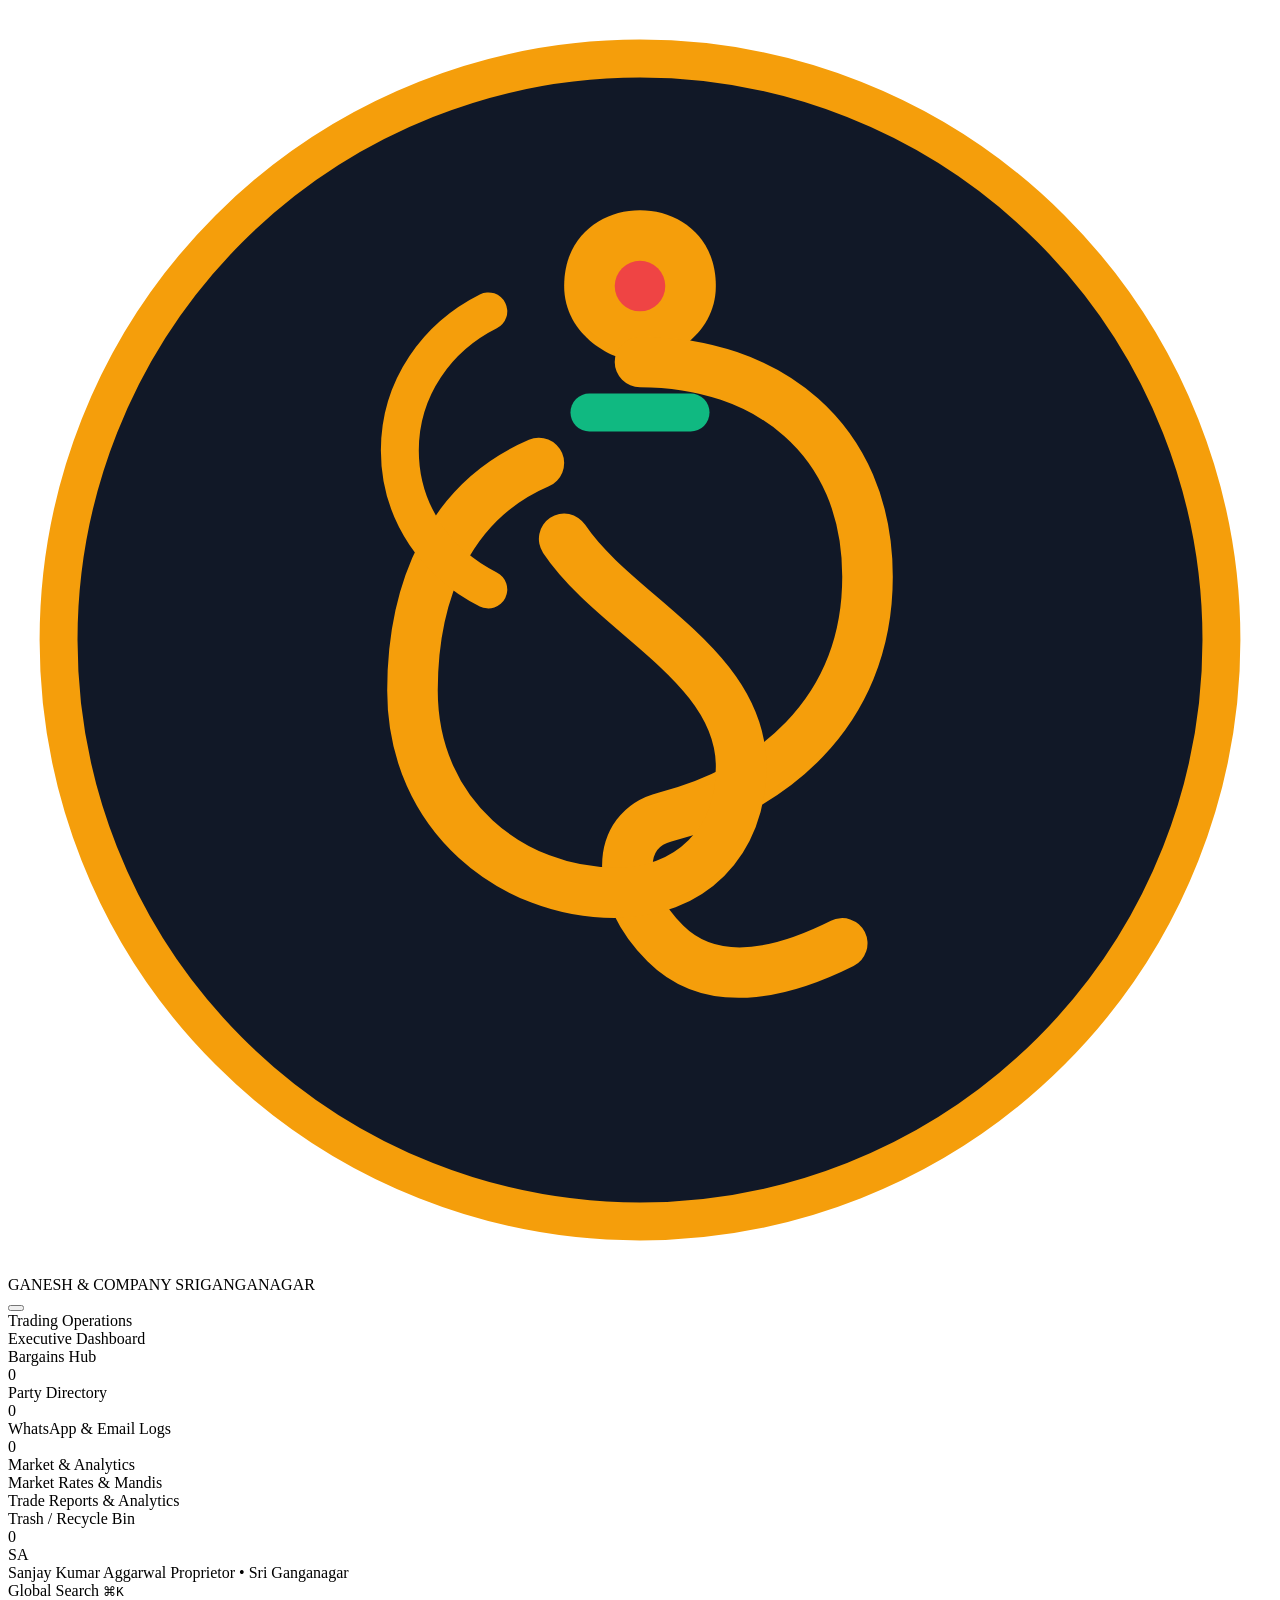
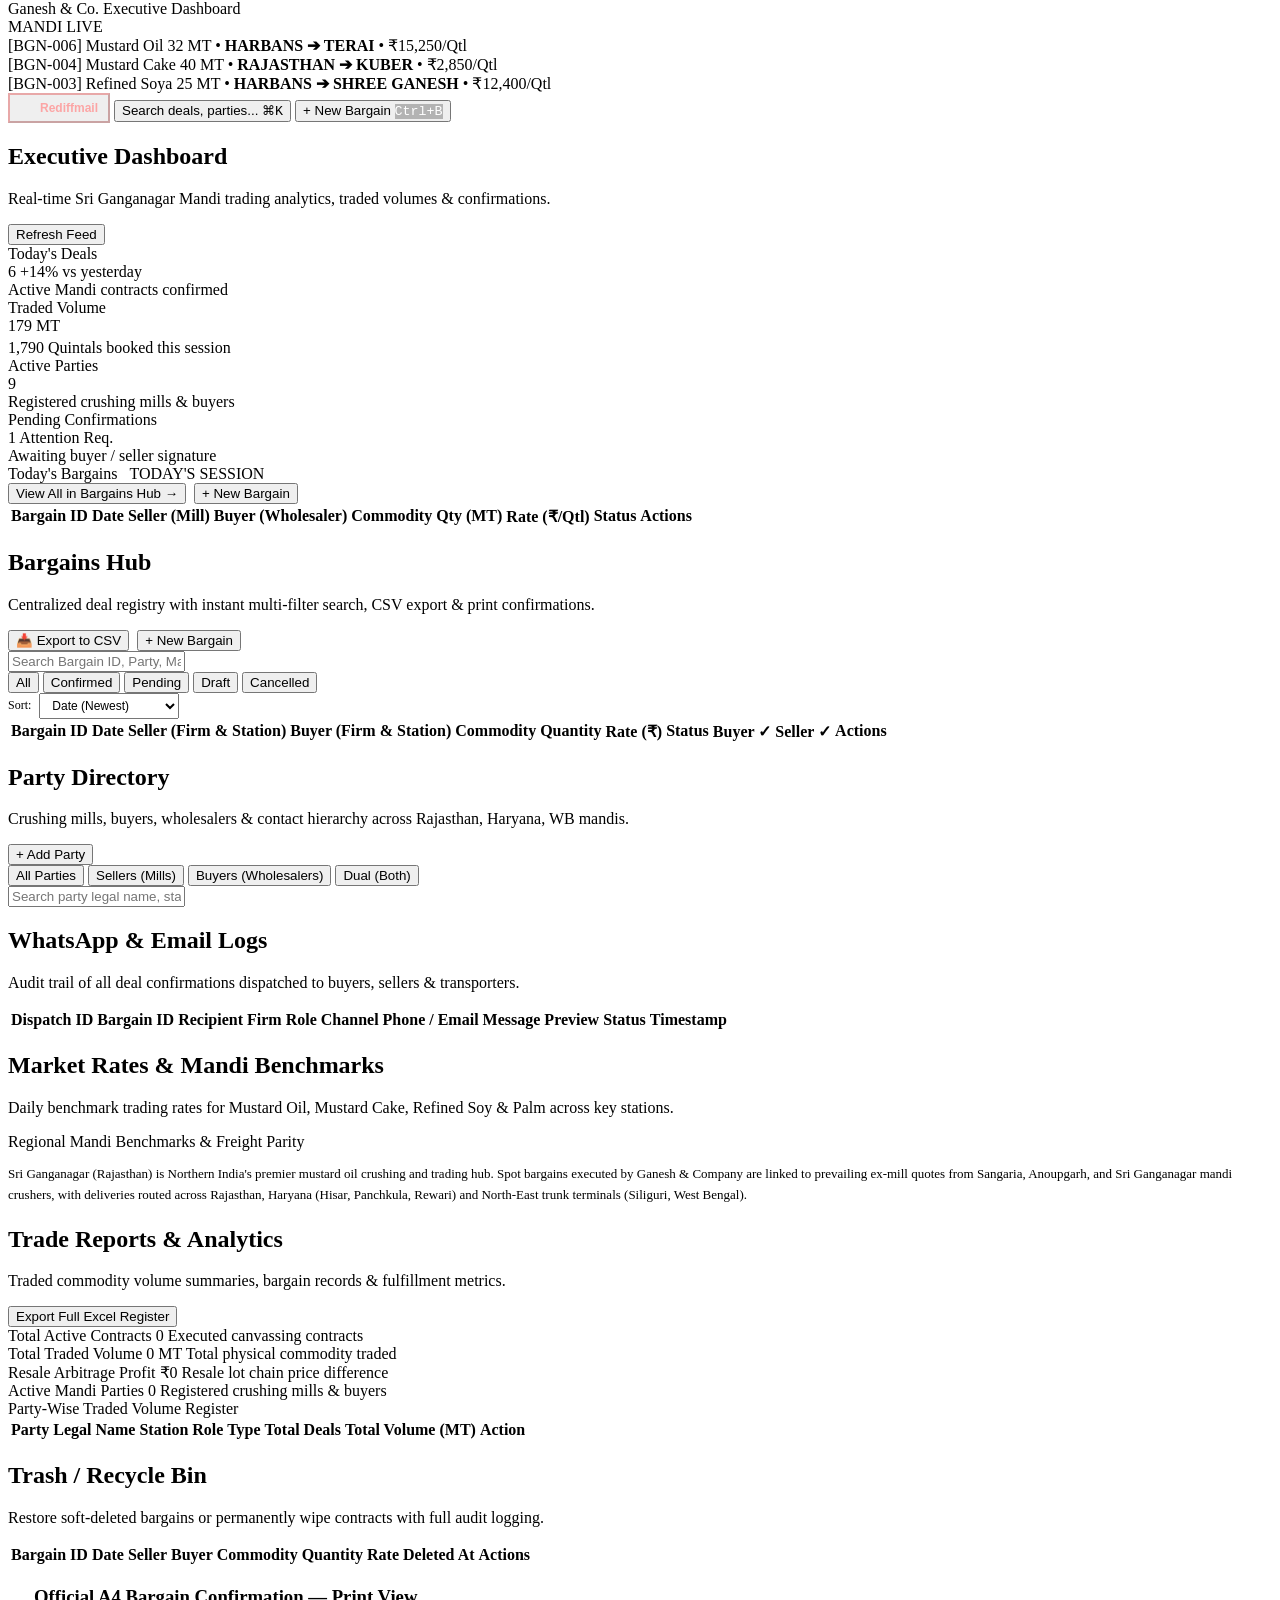
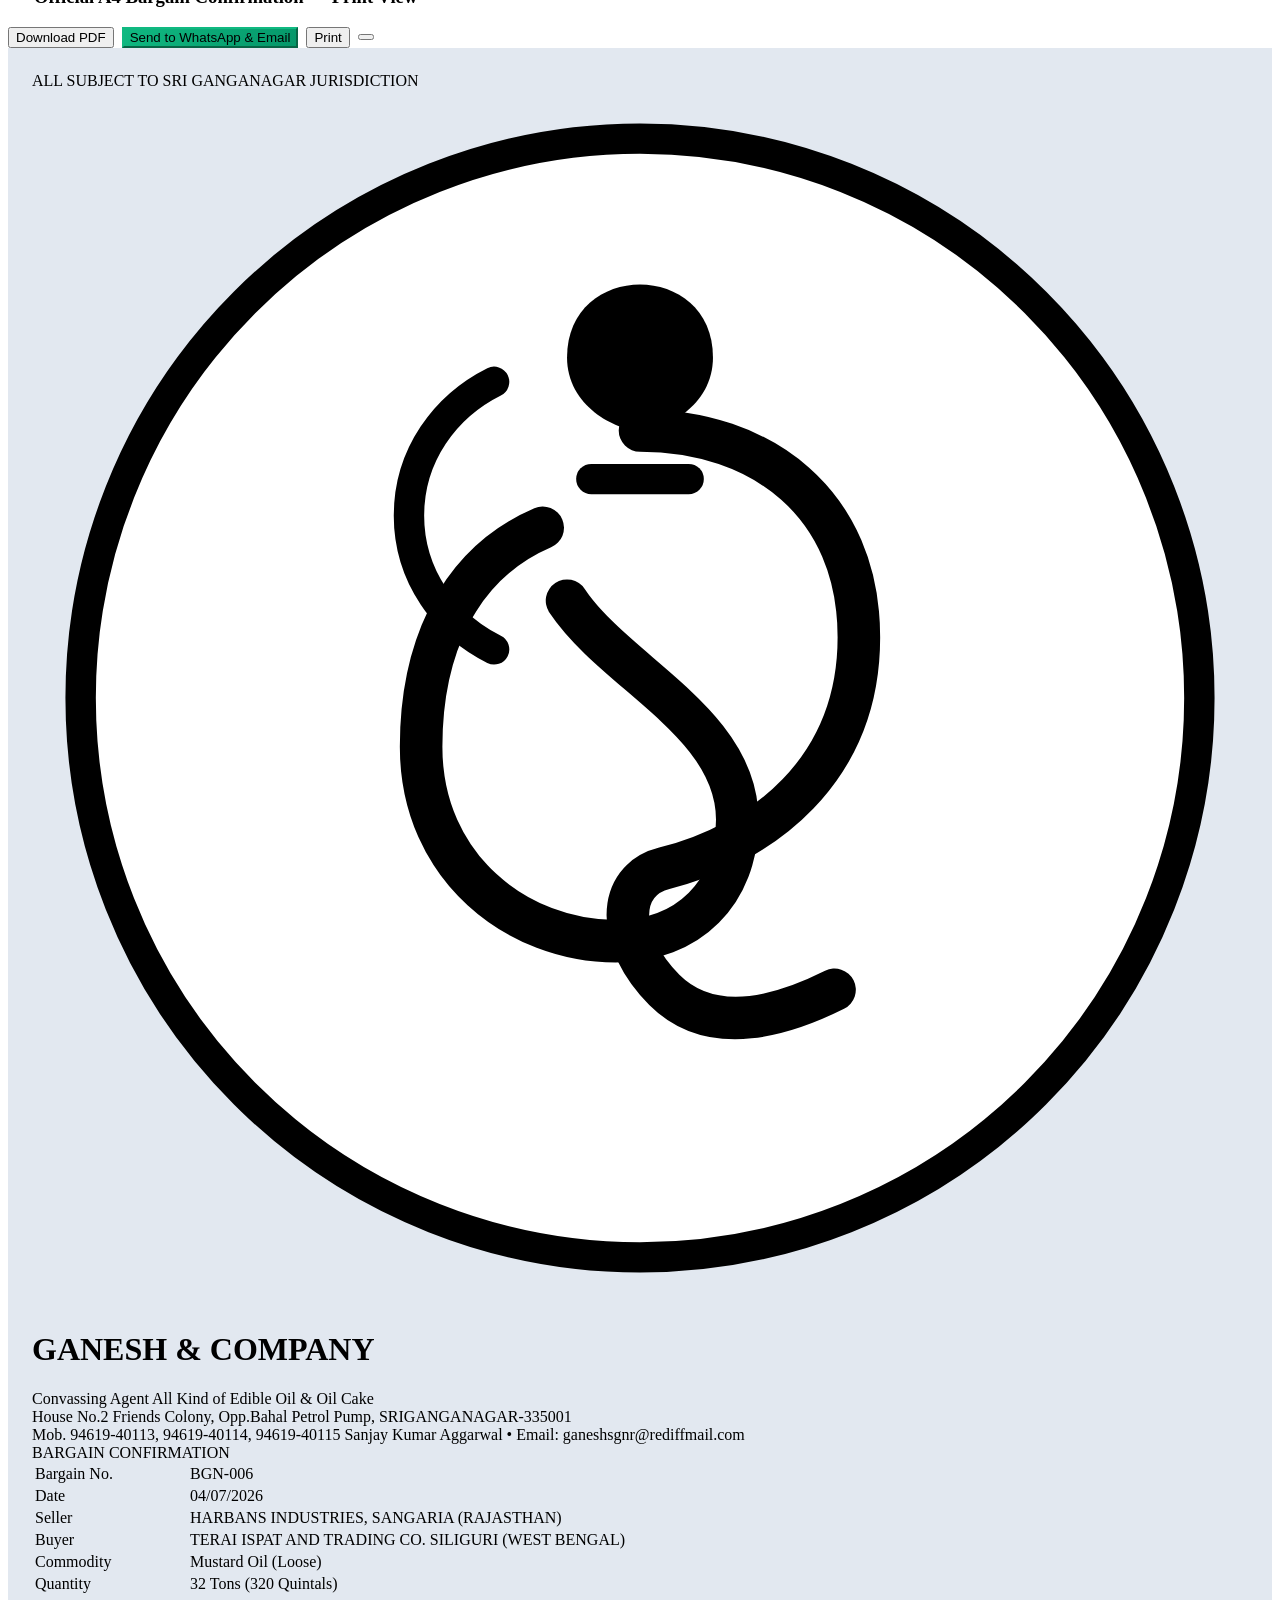
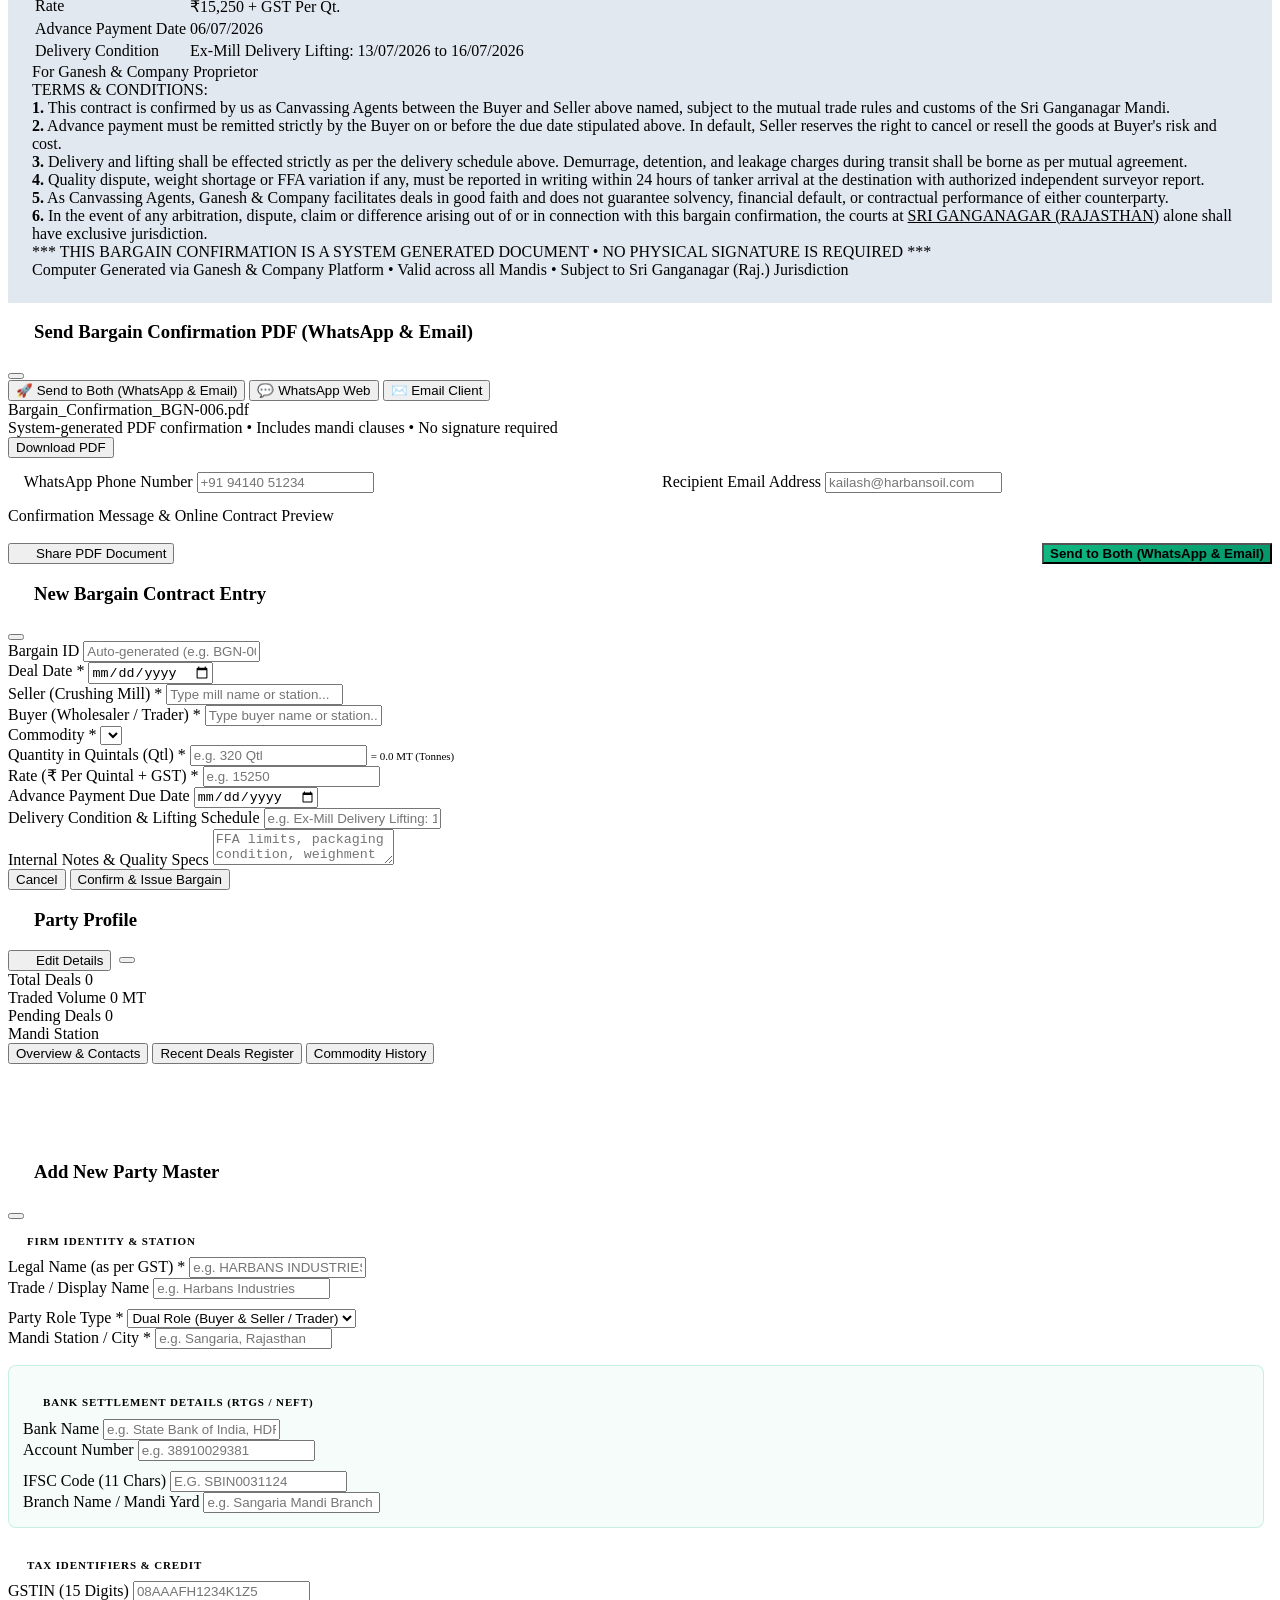
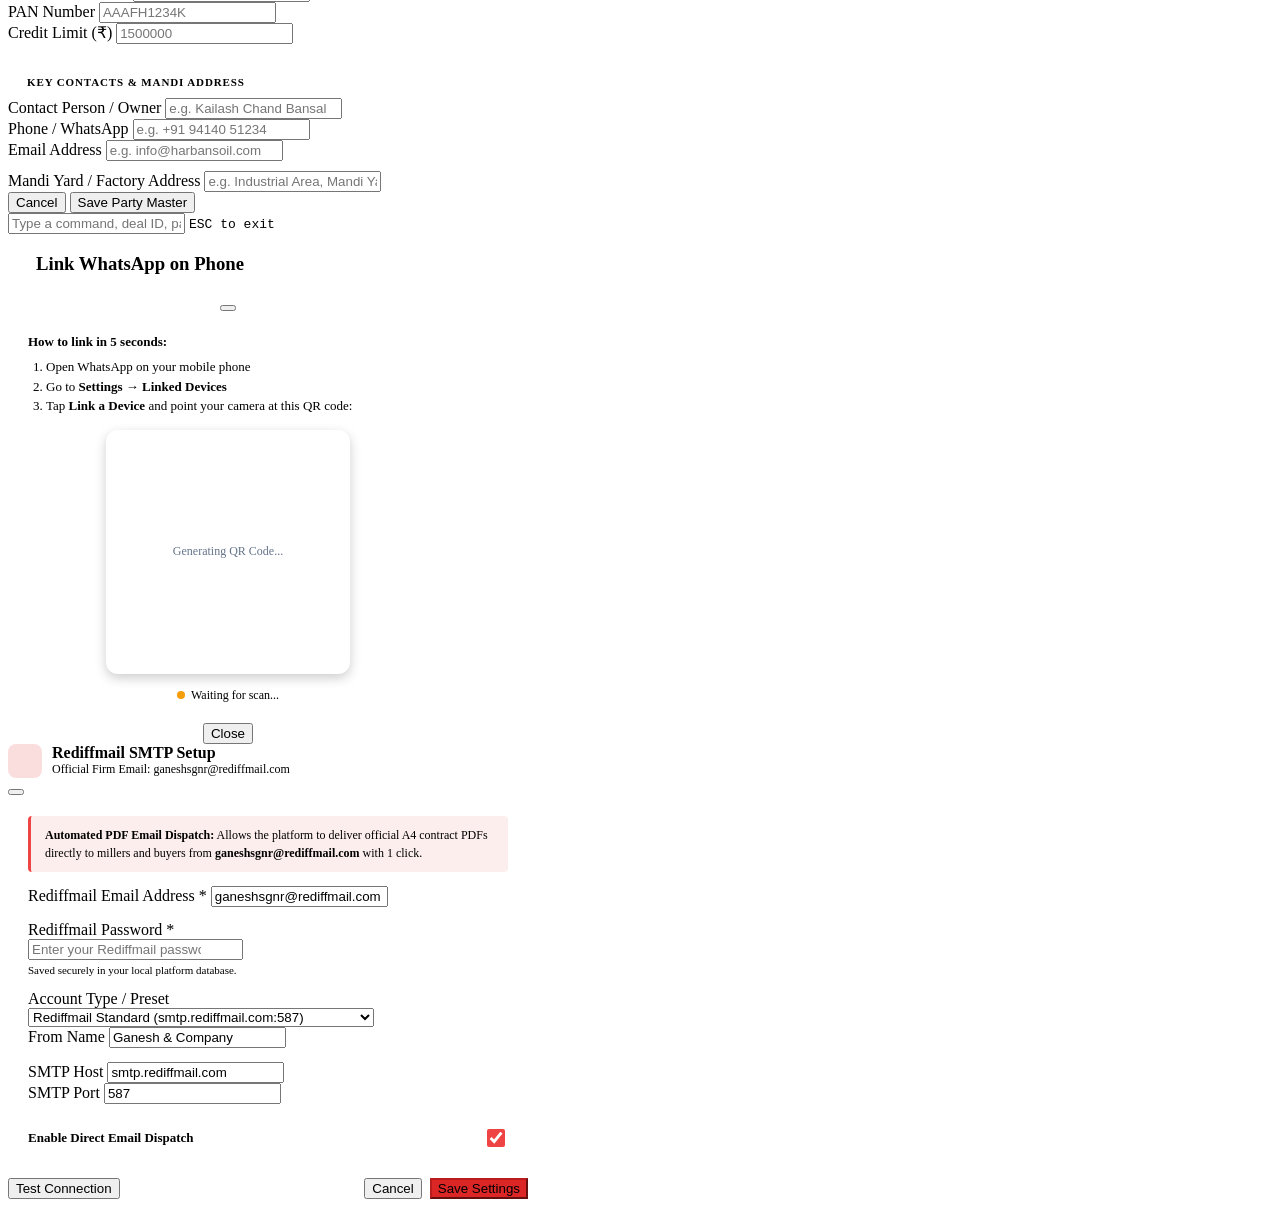
==== commit 6a554f07: "feat(email): add Rediffmail SMTP configuration and 1-click PDF contract email dispatch" ====
--- a/app/templates/index.html
+++ b/app/templates/index.html
@@ -162,6 +162,12 @@
         </div>
 
         <div class="topbar-right">
+          <!-- Rediffmail Quick Config Button -->
+          <button class="btn btn-secondary btn-sm" id="btn-topbar-rediffmail" title="Configure Rediffmail (ganeshsgnr@rediffmail.com)" style="display: inline-flex; align-items: center; gap: 6px; border-color: rgba(220, 38, 38, 0.35); color: #fca5a5; padding: 6px 10px;">
+            <i data-lucide="mail" style="width: 14px; height: 14px; color: #ef4444;"></i>
+            <span style="font-size: 12px; font-weight: 600;">Rediffmail</span>
+          </button>
+
           <!-- Command Palette Button -->
           <button class="command-palette-btn" id="btn-open-command-palette" title="Quick Search (⌘K)">
             <i data-lucide="search" style="width: 14px; height: 14px;"></i>
@@ -834,14 +840,14 @@
               <span>Copy Text</span>
             </button>
             <div style="display: flex; gap: 8px; flex-wrap: wrap;">
-              <a class="btn btn-secondary btn-sm" id="btn-open-whatsapp-web" target="_blank" rel="noopener noreferrer">
-                <i data-lucide="external-link" style="width: 14px; height: 14px;"></i>
-                <span>Open in WhatsApp</span>
+              <button class="btn btn-secondary btn-sm" id="btn-direct-send-wa" style="color: var(--text-dim); display: inline-flex; align-items: center; gap: 6px;" title="Dispatches raw PDF file via automated background bot">
+                <i data-lucide="bot" style="width: 14px; height: 14px;"></i>
+                <span>Send PDF via Bot</span>
+              </button>
+              <a class="btn btn-primary btn-sm" id="btn-open-whatsapp-web" target="_blank" rel="noopener noreferrer" style="background: #25D366; color: #0B0F19; font-weight: 700; display: inline-flex; align-items: center; gap: 6px;">
+                <i data-lucide="zap" style="width: 14px; height: 14px; fill: #0B0F19;"></i>
+                <span>Open in WhatsApp (Instant)</span>
               </a>
-              <button class="btn btn-primary btn-sm" id="btn-direct-send-wa" style="background: #25D366; color: #0B0F19; font-weight: 700; display: inline-flex; align-items: center; gap: 6px;">
-                <i data-lucide="send" style="width: 14px; height: 14px;"></i>
-                <span>Send PDF to WhatsApp</span>
-              </button>
             </div>
           </div>
         </div>
@@ -863,6 +869,18 @@
             </button>
           </div>
 
+          <!-- Rediffmail Account Status Banner -->
+          <div style="display: flex; justify-content: space-between; align-items: center; background: rgba(220, 38, 38, 0.08); padding: 8px 12px; border-radius: 6px; border: 1px solid rgba(220, 38, 38, 0.2);">
+            <div style="display: flex; align-items: center; gap: 8px; font-size: 13px; color: var(--text-secondary);">
+              <i data-lucide="mail-check" style="width: 15px; height: 15px; color: #ef4444;"></i>
+              <span>Sending from: <strong style="color: var(--text-primary);">ganeshsgnr@rediffmail.com</strong></span>
+            </div>
+            <button type="button" class="btn btn-ghost btn-xs" id="btn-open-rediffmail-config" style="color: #ef4444; border: 1px solid rgba(220, 38, 38, 0.3); padding: 2px 8px;">
+              <i data-lucide="settings" style="width: 12px; height: 12px;"></i>
+              <span>Rediffmail Setup</span>
+            </button>
+          </div>
+
           <div class="form-group">
             <label class="form-label">Recipient Email</label>
             <input type="email" class="form-input" id="dispatch-email-to" placeholder="kailash@harbansoil.com">
@@ -875,19 +893,21 @@
             <label class="form-label">Email Body</label>
             <div class="dispatch-preview-box" id="email-preview-box"></div>
           </div>
-          <div style="display: flex; justify-content: flex-end; gap: 8px;">
+          <div style="display: flex; justify-content: space-between; align-items: center; gap: 8px; flex-wrap: wrap;">
             <button class="btn btn-secondary btn-sm" id="btn-copy-email">
               <i data-lucide="copy" style="width: 14px; height: 14px;"></i>
-              <span>Copy Email Text</span>
+              <span>Copy Text</span>
             </button>
-            <button class="btn btn-primary btn-sm" id="btn-open-email-client">
-              <i data-lucide="mail" style="width: 14px; height: 14px;"></i>
-              <span>Open Email Client</span>
-            </button>
-            <button class="btn btn-secondary btn-sm" id="btn-log-email-sent">
-              <i data-lucide="check" style="width: 14px; height: 14px;"></i>
-              <span>Mark Dispatched</span>
-            </button>
+            <div style="display: flex; gap: 8px; flex-wrap: wrap;">
+              <button class="btn btn-secondary btn-sm" id="btn-open-email-client" title="Open in webmail or desktop email client">
+                <i data-lucide="external-link" style="width: 14px; height: 14px;"></i>
+                <span>Open Mail Client</span>
+              </button>
+              <button class="btn btn-primary btn-sm" id="btn-send-rediffmail-direct" style="background: #dc2626; border-color: #b91c1c; font-weight: 600;" title="Sends email with PDF attached directly via Rediffmail SMTP">
+                <i data-lucide="send" style="width: 14px; height: 14px;"></i>
+                <span>⚡ Send via Rediffmail (PDF Attached)</span>
+              </button>
+            </div>
           </div>
         </div>
       </div>
@@ -1267,6 +1287,100 @@
     </div>
   </div>
 
+  <!-- =========================================================================
+       MODAL: REDIFFMAIL / SMTP CONFIGURATION
+       ========================================================================= -->
+  <div class="modal-overlay" id="modal-rediffmail-config">
+    <div class="modal-card" style="max-width: 520px;">
+      <div class="modal-header">
+        <div style="display: flex; align-items: center; gap: 10px;">
+          <div style="width: 34px; height: 34px; border-radius: 8px; background: rgba(220, 38, 38, 0.15); display: flex; align-items: center; justify-content: center; color: #ef4444;">
+            <i data-lucide="mail" style="width: 18px; height: 18px;"></i>
+          </div>
+          <div>
+            <h3 style="margin: 0; font-size: 16px;">Rediffmail SMTP Setup</h3>
+            <div style="font-size: 12px; color: var(--text-muted);">Official Firm Email: ganeshsgnr@rediffmail.com</div>
+          </div>
+        </div>
+        <button class="btn btn-ghost btn-sm" id="btn-close-rediffmail-modal">
+          <i data-lucide="x" style="width: 16px; height: 16px;"></i>
+        </button>
+      </div>
+      <form id="form-rediffmail-config">
+        <div class="modal-body" style="display: flex; flex-direction: column; gap: 14px; padding: 20px;">
+          
+          <div style="background: rgba(220, 38, 38, 0.08); border-left: 3px solid #ef4444; padding: 10px 14px; border-radius: 4px; font-size: 12px; color: var(--text-secondary); line-height: 1.5;">
+            <strong>Automated PDF Email Dispatch:</strong> Allows the platform to deliver official A4 contract PDFs directly to millers and buyers from <strong>ganeshsgnr@rediffmail.com</strong> with 1 click.
+          </div>
+
+          <div class="form-group">
+            <label class="form-label">Rediffmail Email Address *</label>
+            <input type="email" class="form-input" id="cfg-email-user" value="ganeshsgnr@rediffmail.com" required placeholder="ganeshsgnr@rediffmail.com">
+          </div>
+
+          <div class="form-group">
+            <label class="form-label">Rediffmail Password *</label>
+            <div style="position: relative;">
+              <input type="password" class="form-input" id="cfg-email-pass" placeholder="Enter your Rediffmail password" style="padding-right: 40px;" required>
+              <button type="button" id="btn-toggle-email-pass" style="position: absolute; right: 10px; top: 50%; transform: translateY(-50%); background: none; border: none; color: var(--text-muted); cursor: pointer;">
+                <i data-lucide="eye" style="width: 16px; height: 16px;"></i>
+              </button>
+            </div>
+            <div style="font-size: 11px; color: var(--text-muted); margin-top: 4px;">
+              Saved securely in your local platform database.
+            </div>
+          </div>
+
+          <div class="form-grid-2">
+            <div class="form-group">
+              <label class="form-label">Account Type / Preset</label>
+              <select class="form-select" id="cfg-email-preset">
+                <option value="standard" selected>Rediffmail Standard (smtp.rediffmail.com:587)</option>
+                <option value="pro">Rediffmail Pro / Enterprise (mail.rediffmailpro.com:465)</option>
+                <option value="custom">Custom SMTP Server</option>
+              </select>
+            </div>
+            <div class="form-group">
+              <label class="form-label">From Name</label>
+              <input type="text" class="form-input" id="cfg-email-from-name" value="Ganesh & Company" placeholder="Ganesh & Company">
+            </div>
+          </div>
+
+          <div class="form-grid-2" id="cfg-custom-smtp-fields">
+            <div class="form-group">
+              <label class="form-label">SMTP Host</label>
+              <input type="text" class="form-input" id="cfg-email-host" value="smtp.rediffmail.com">
+            </div>
+            <div class="form-group">
+              <label class="form-label">SMTP Port</label>
+              <input type="number" class="form-input mono" id="cfg-email-port" value="587">
+            </div>
+          </div>
+
+          <div style="display: flex; align-items: center; justify-content: space-between; padding: 8px 0; border-top: 1px solid var(--border);">
+            <div style="font-size: 13px; color: var(--text-secondary);">
+              <strong>Enable Direct Email Dispatch</strong>
+            </div>
+            <input type="checkbox" id="cfg-email-enabled" checked style="width: 18px; height: 18px; accent-color: #ef4444; cursor: pointer;">
+          </div>
+
+          <div id="email-test-feedback" style="display: none; font-size: 12px; padding: 8px 12px; border-radius: 4px;"></div>
+        </div>
+
+        <div class="modal-footer" style="display: flex; justify-content: space-between; align-items: center;">
+          <button type="button" class="btn btn-secondary btn-sm" id="btn-test-rediffmail-connection">
+            <i data-lucide="send" style="width: 14px; height: 14px;"></i>
+            <span>Test Connection</span>
+          </button>
+          <div style="display: flex; gap: 8px;">
+            <button type="button" class="btn btn-ghost btn-sm" id="btn-cancel-rediffmail-config">Cancel</button>
+            <button type="submit" class="btn btn-primary btn-sm" style="background: #dc2626; border-color: #b91c1c;">Save Settings</button>
+          </div>
+        </div>
+      </form>
+    </div>
+  </div>
+
   <!-- Toast Notification Stack -->
   <div class="toast-container" id="toast-container"></div>
 
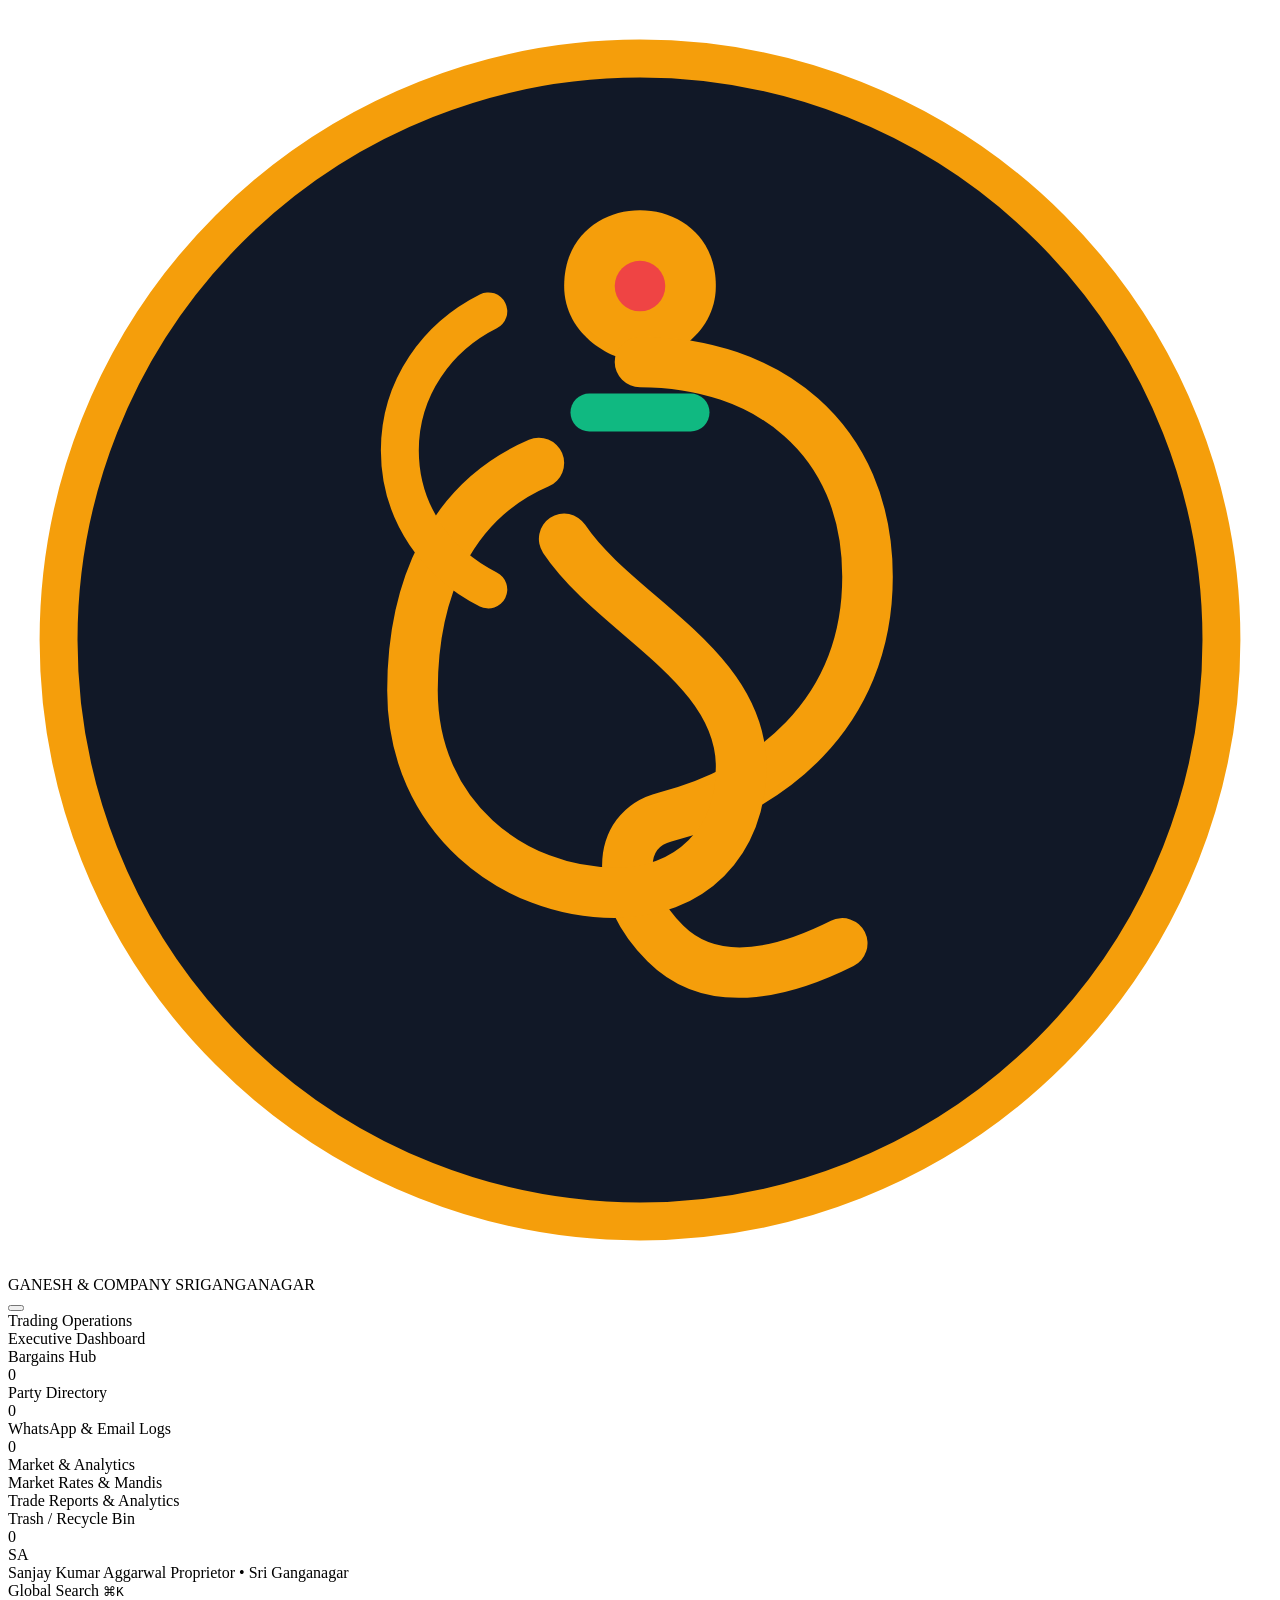
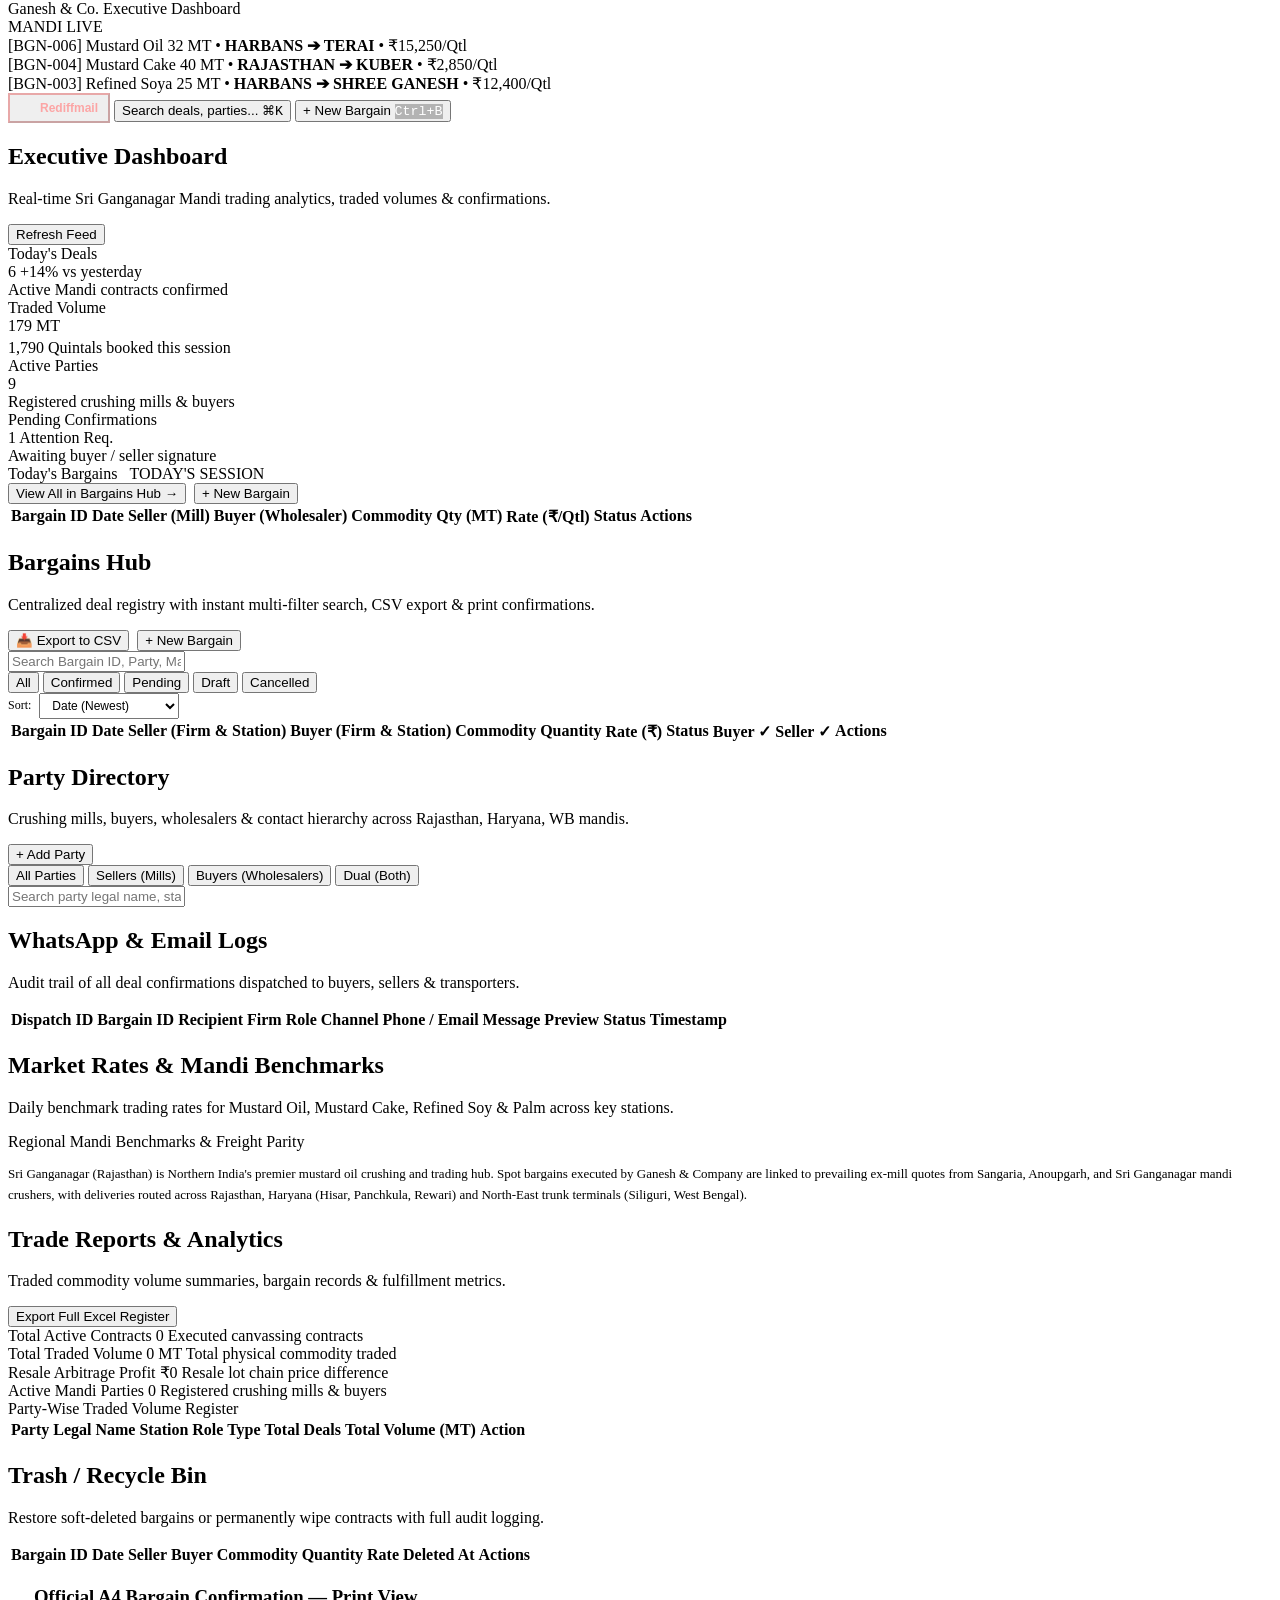
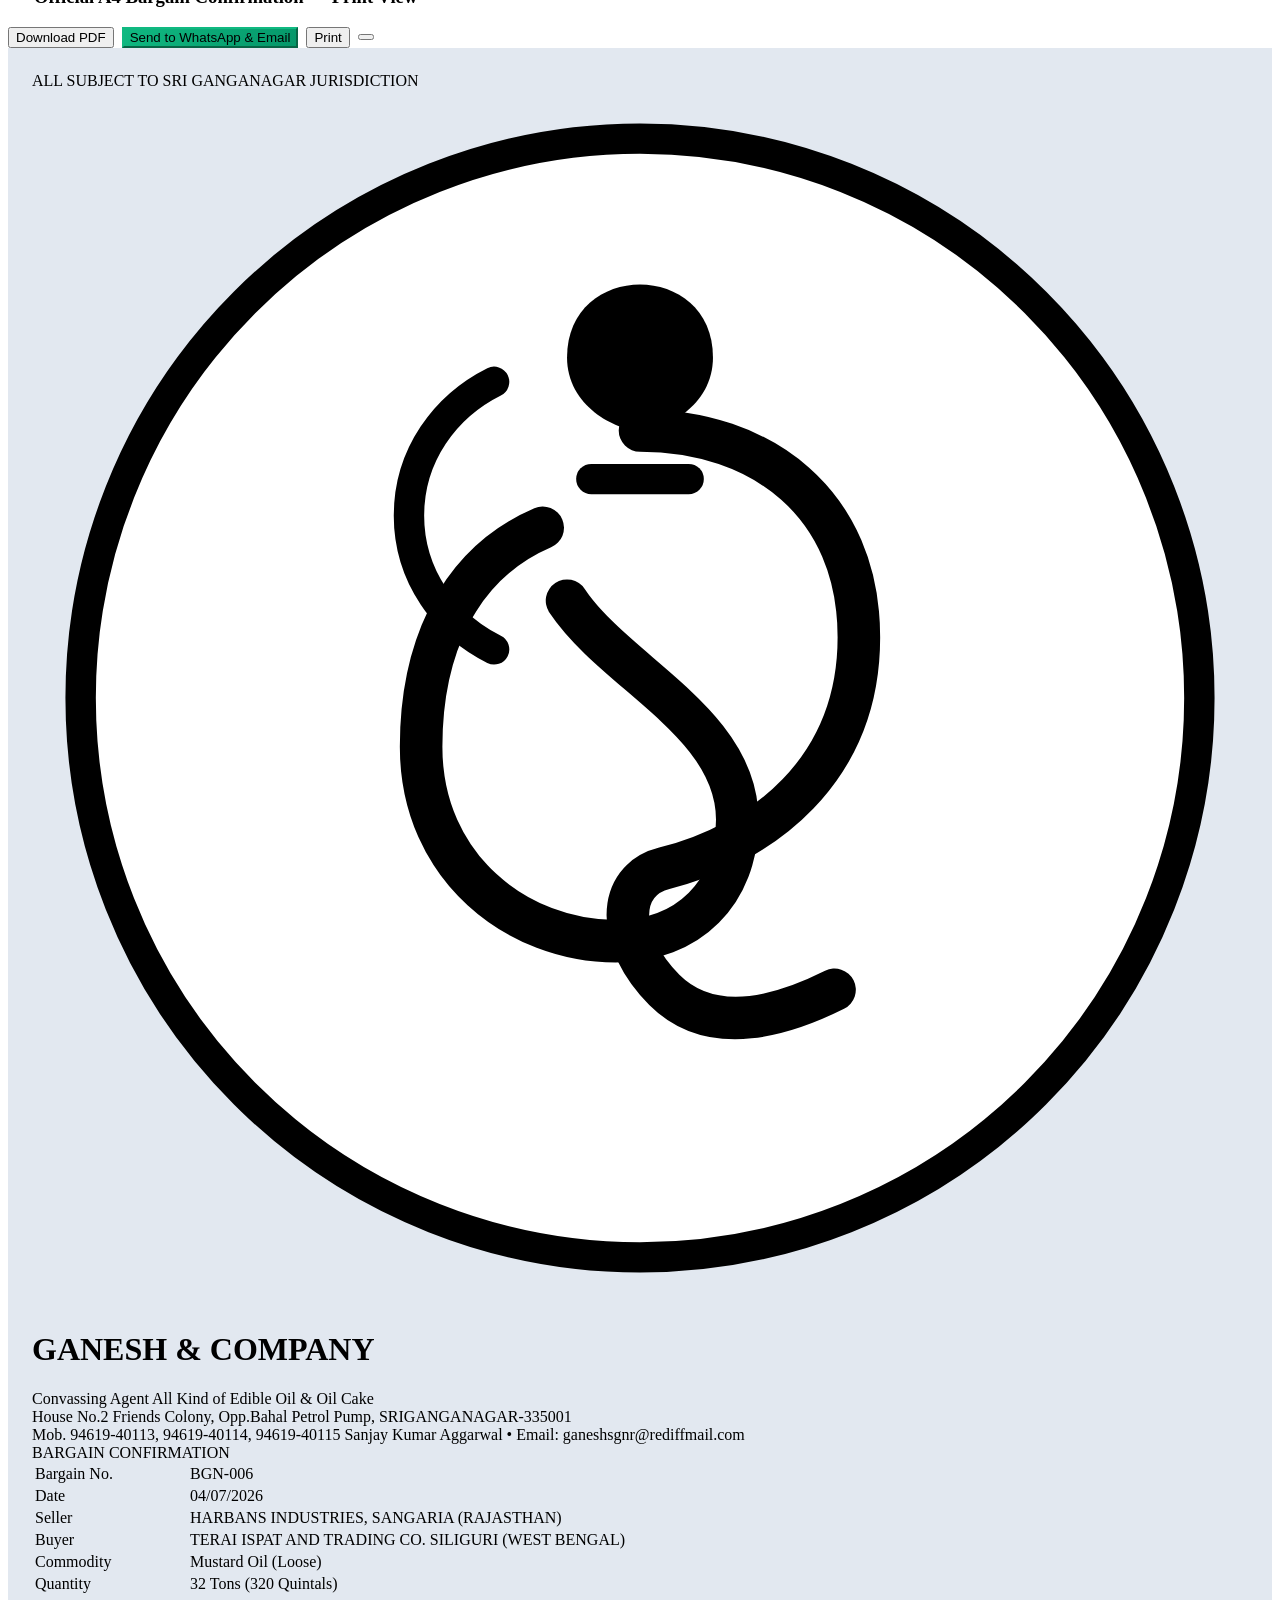
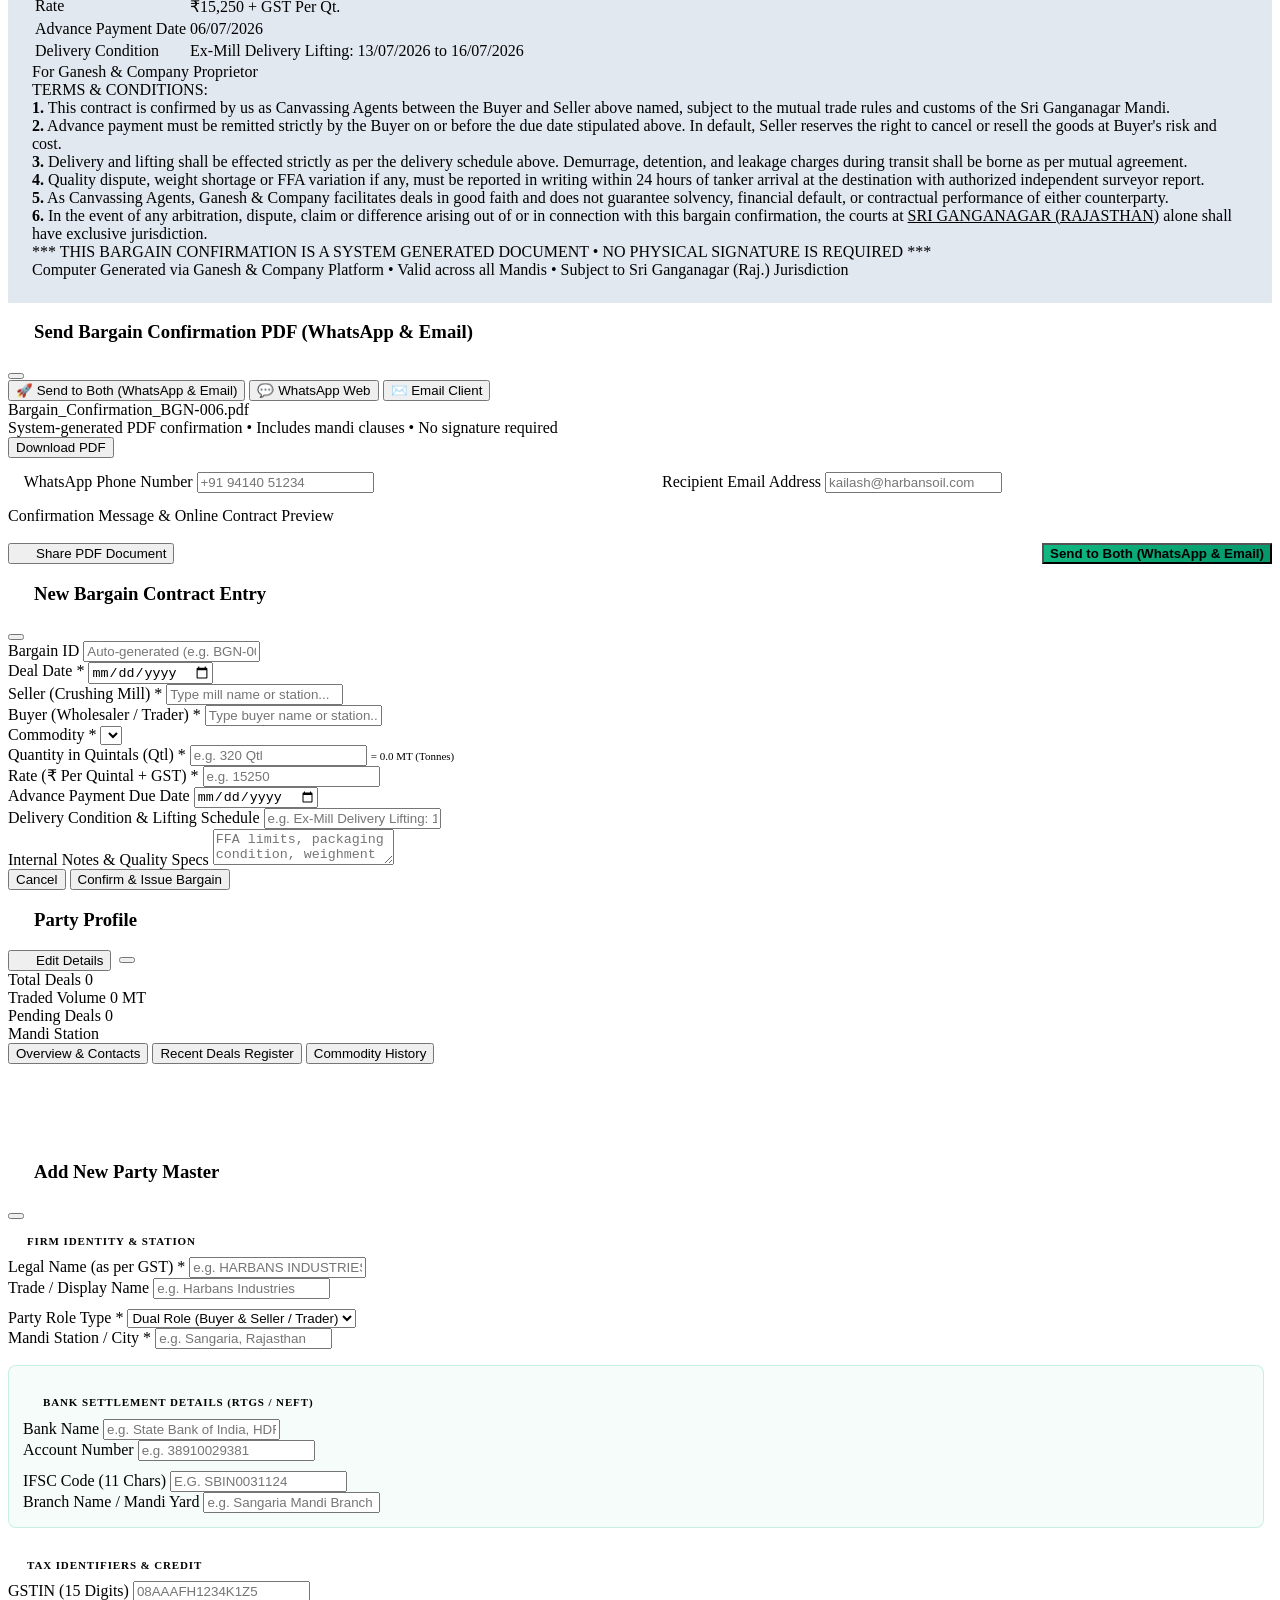
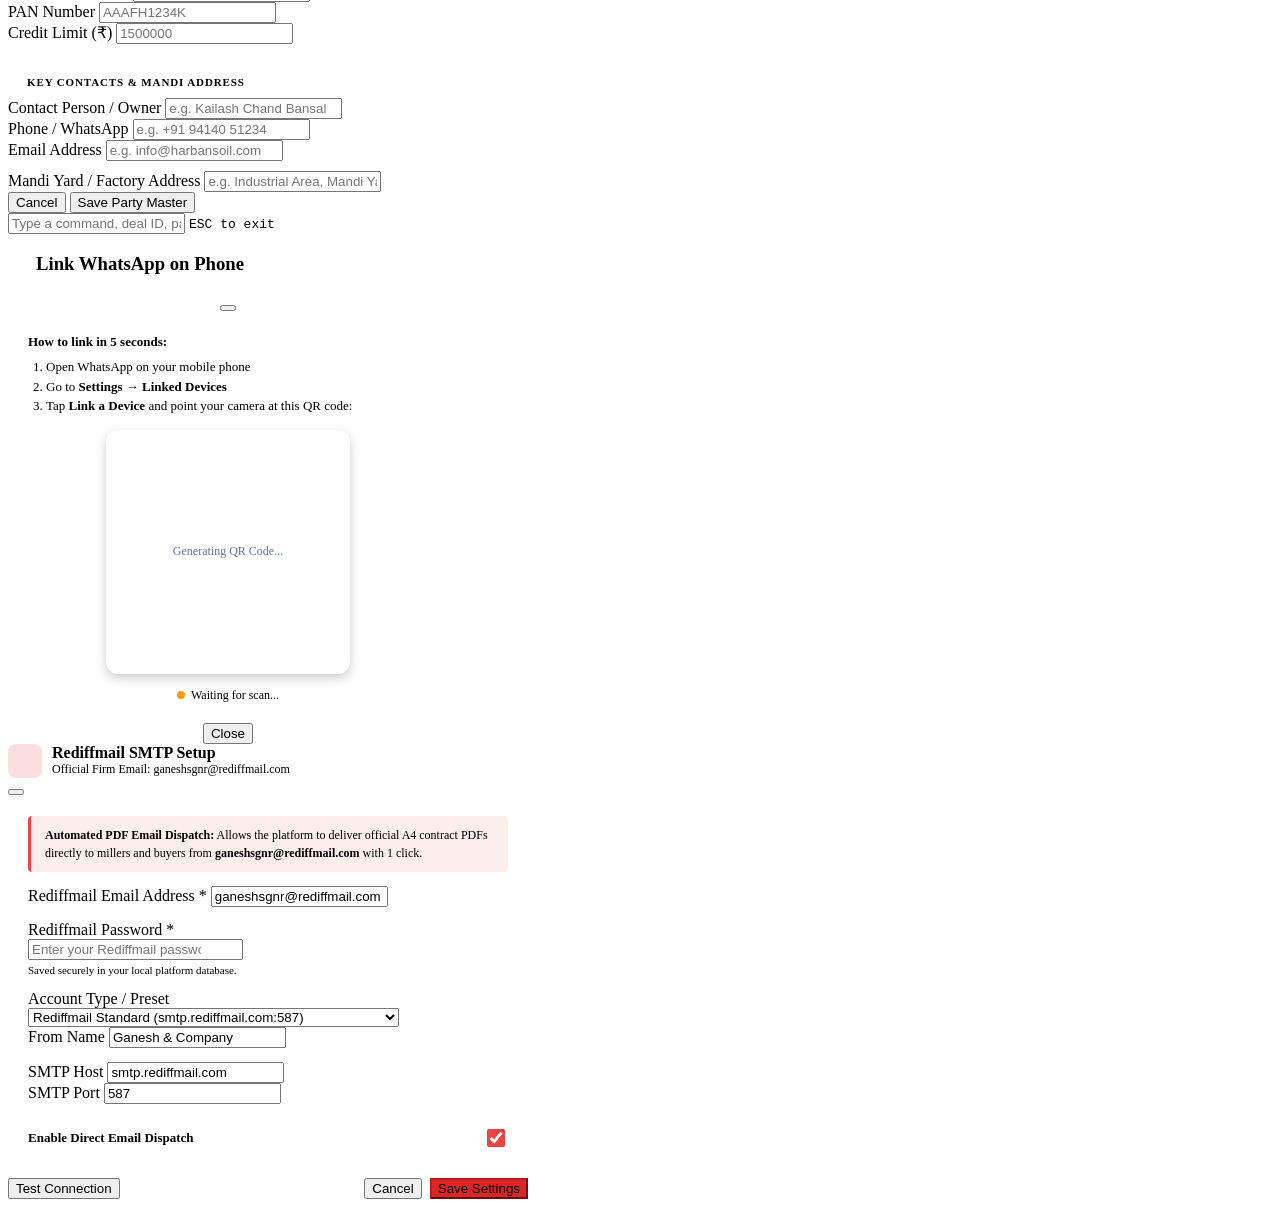
==== commit 810ea7a1: "feat(email): add Gmail Relay option and enhance Rediffmail configuration presets" ====
--- a/app/templates/index.html
+++ b/app/templates/index.html
@@ -1337,6 +1337,7 @@
               <select class="form-select" id="cfg-email-preset">
                 <option value="standard" selected>Rediffmail Standard (smtp.rediffmail.com:587)</option>
                 <option value="pro">Rediffmail Pro / Enterprise (mail.rediffmailpro.com:465)</option>
+                <option value="gmail">Gmail Relay (smtp.gmail.com:587) [Free & Highly Reliable]</option>
                 <option value="custom">Custom SMTP Server</option>
               </select>
             </div>
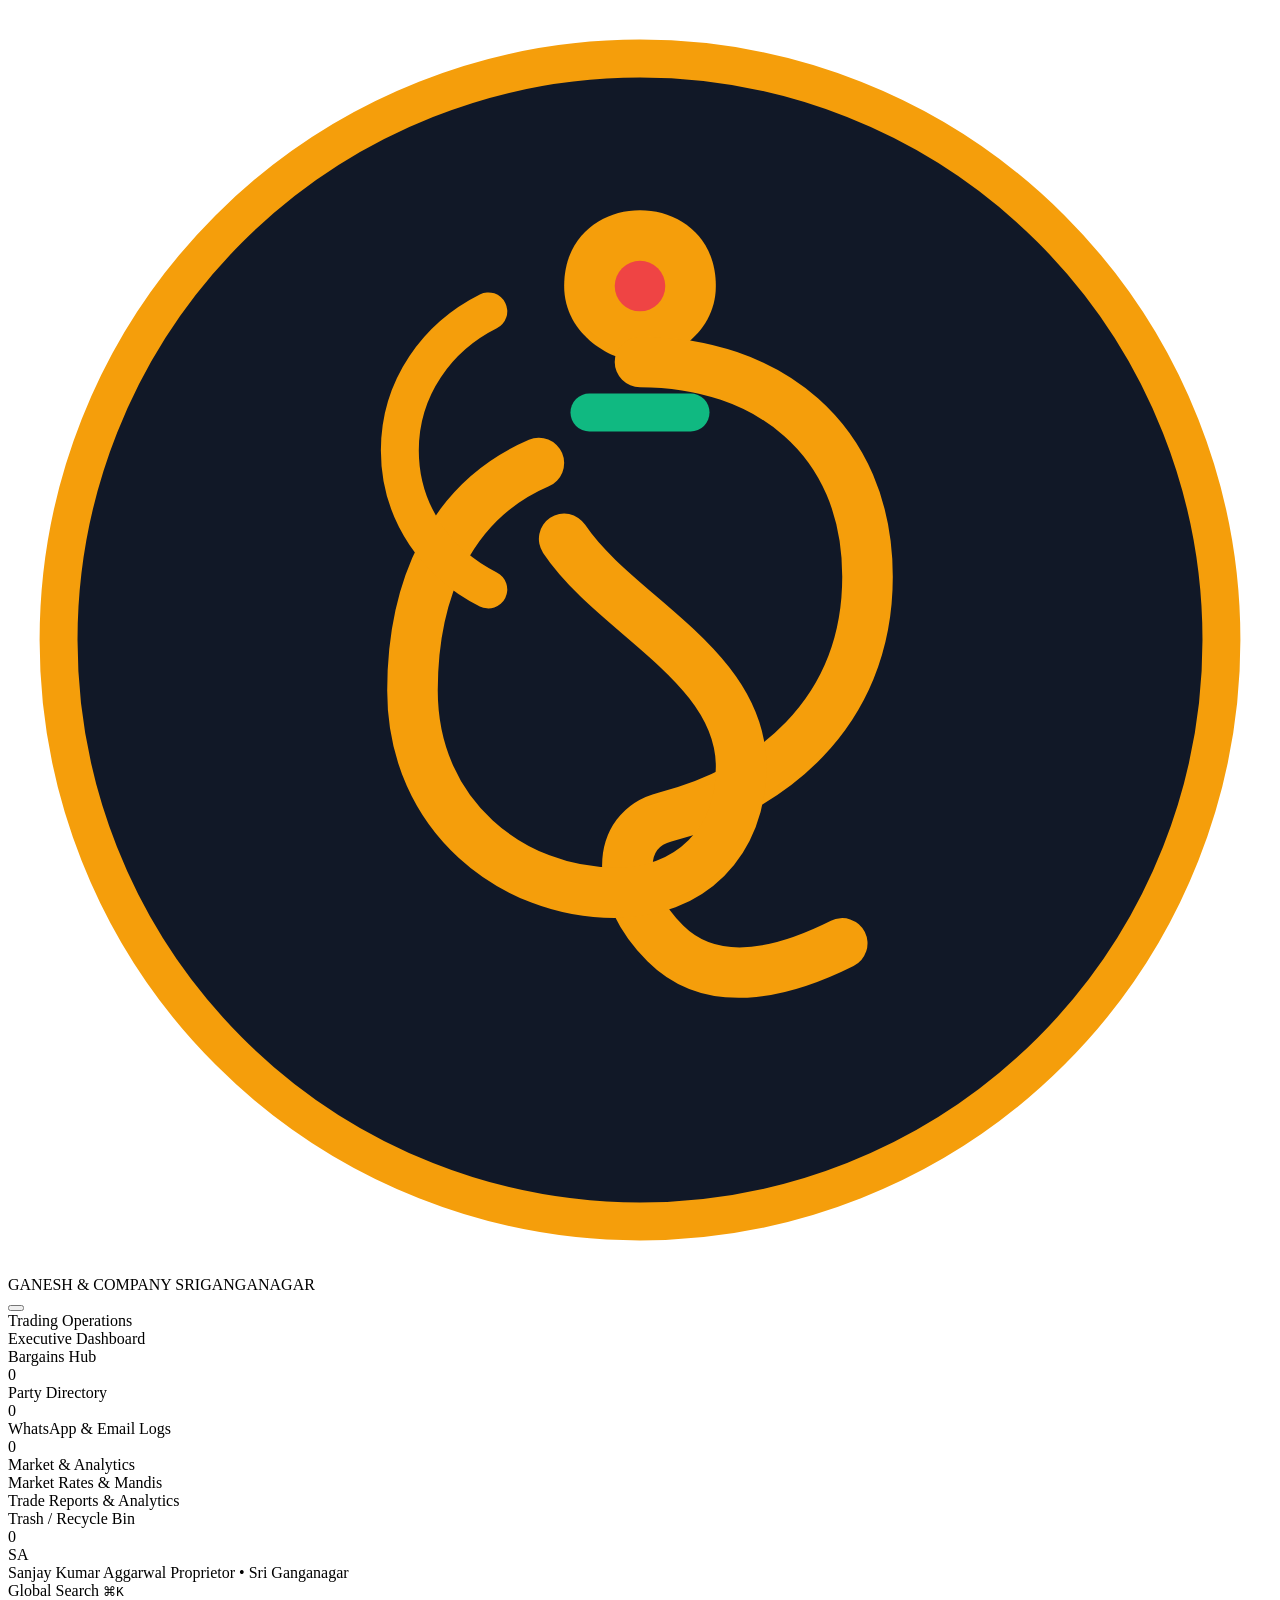
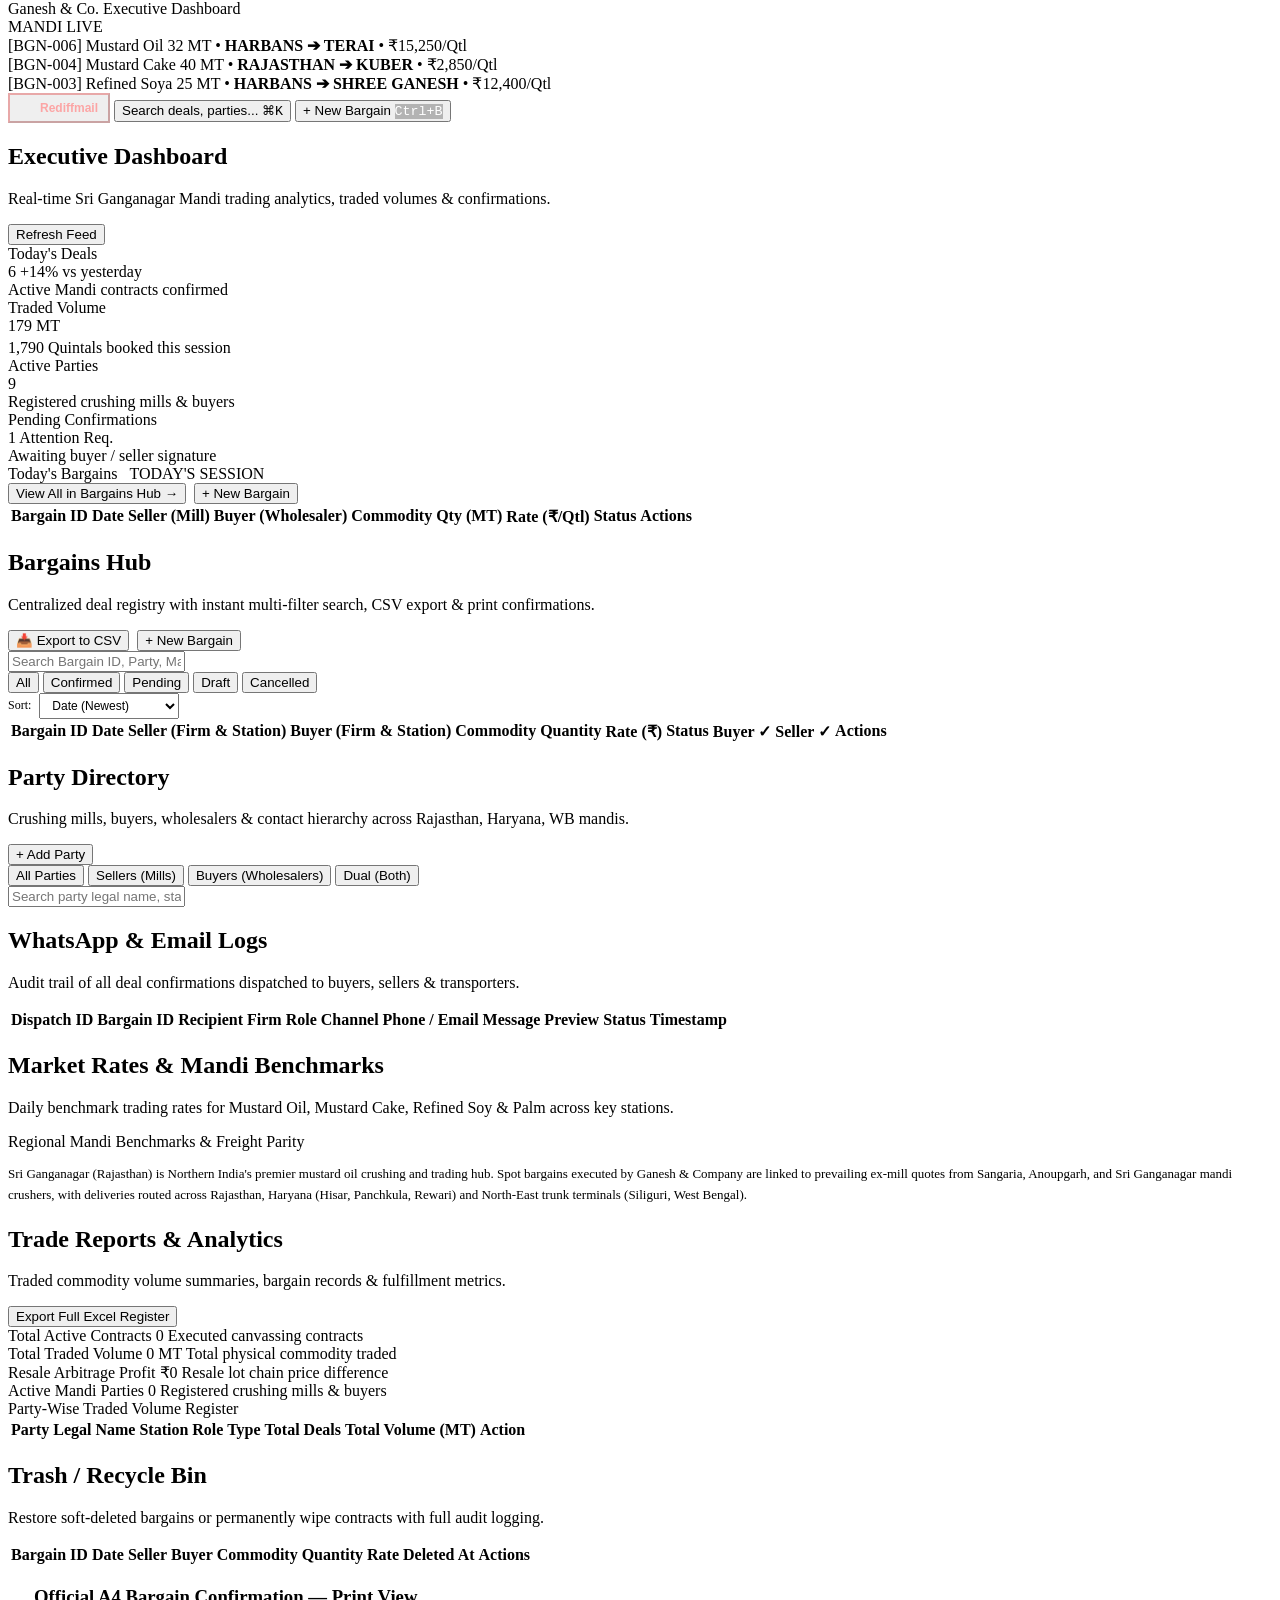
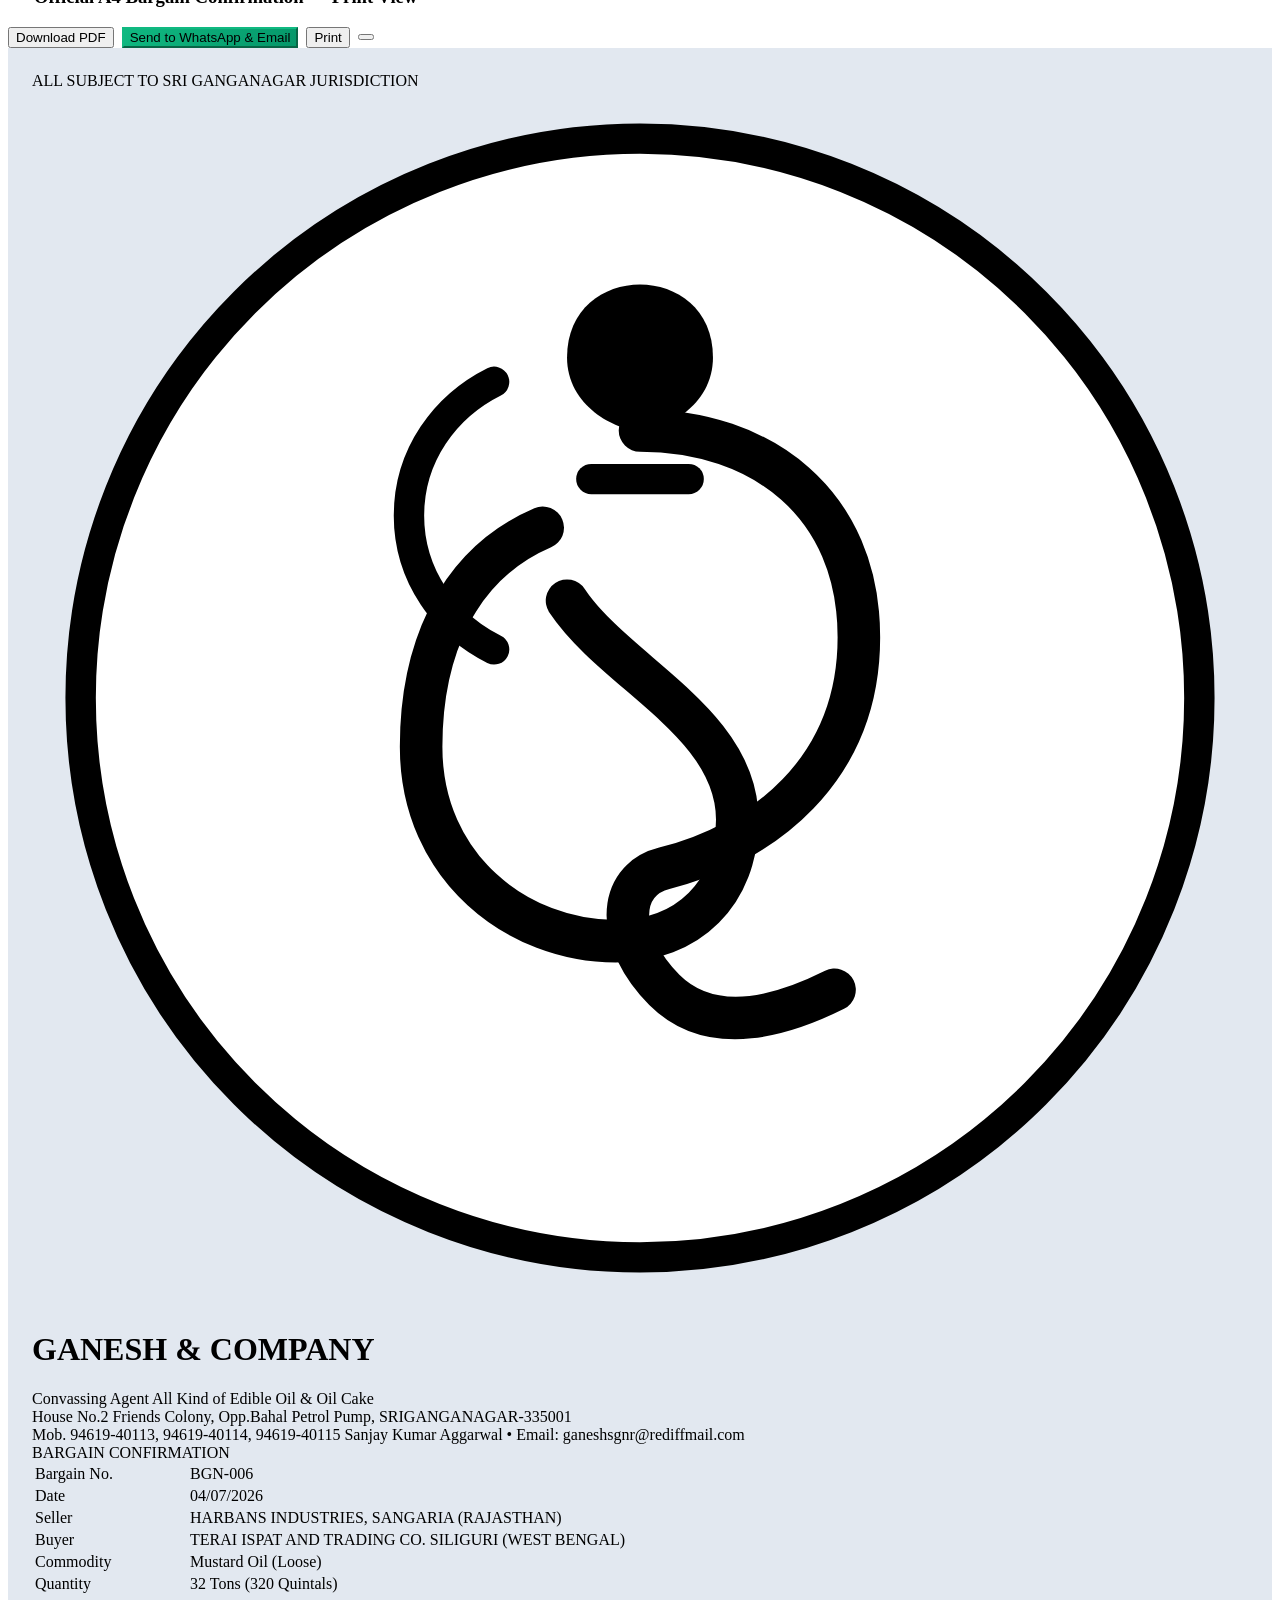
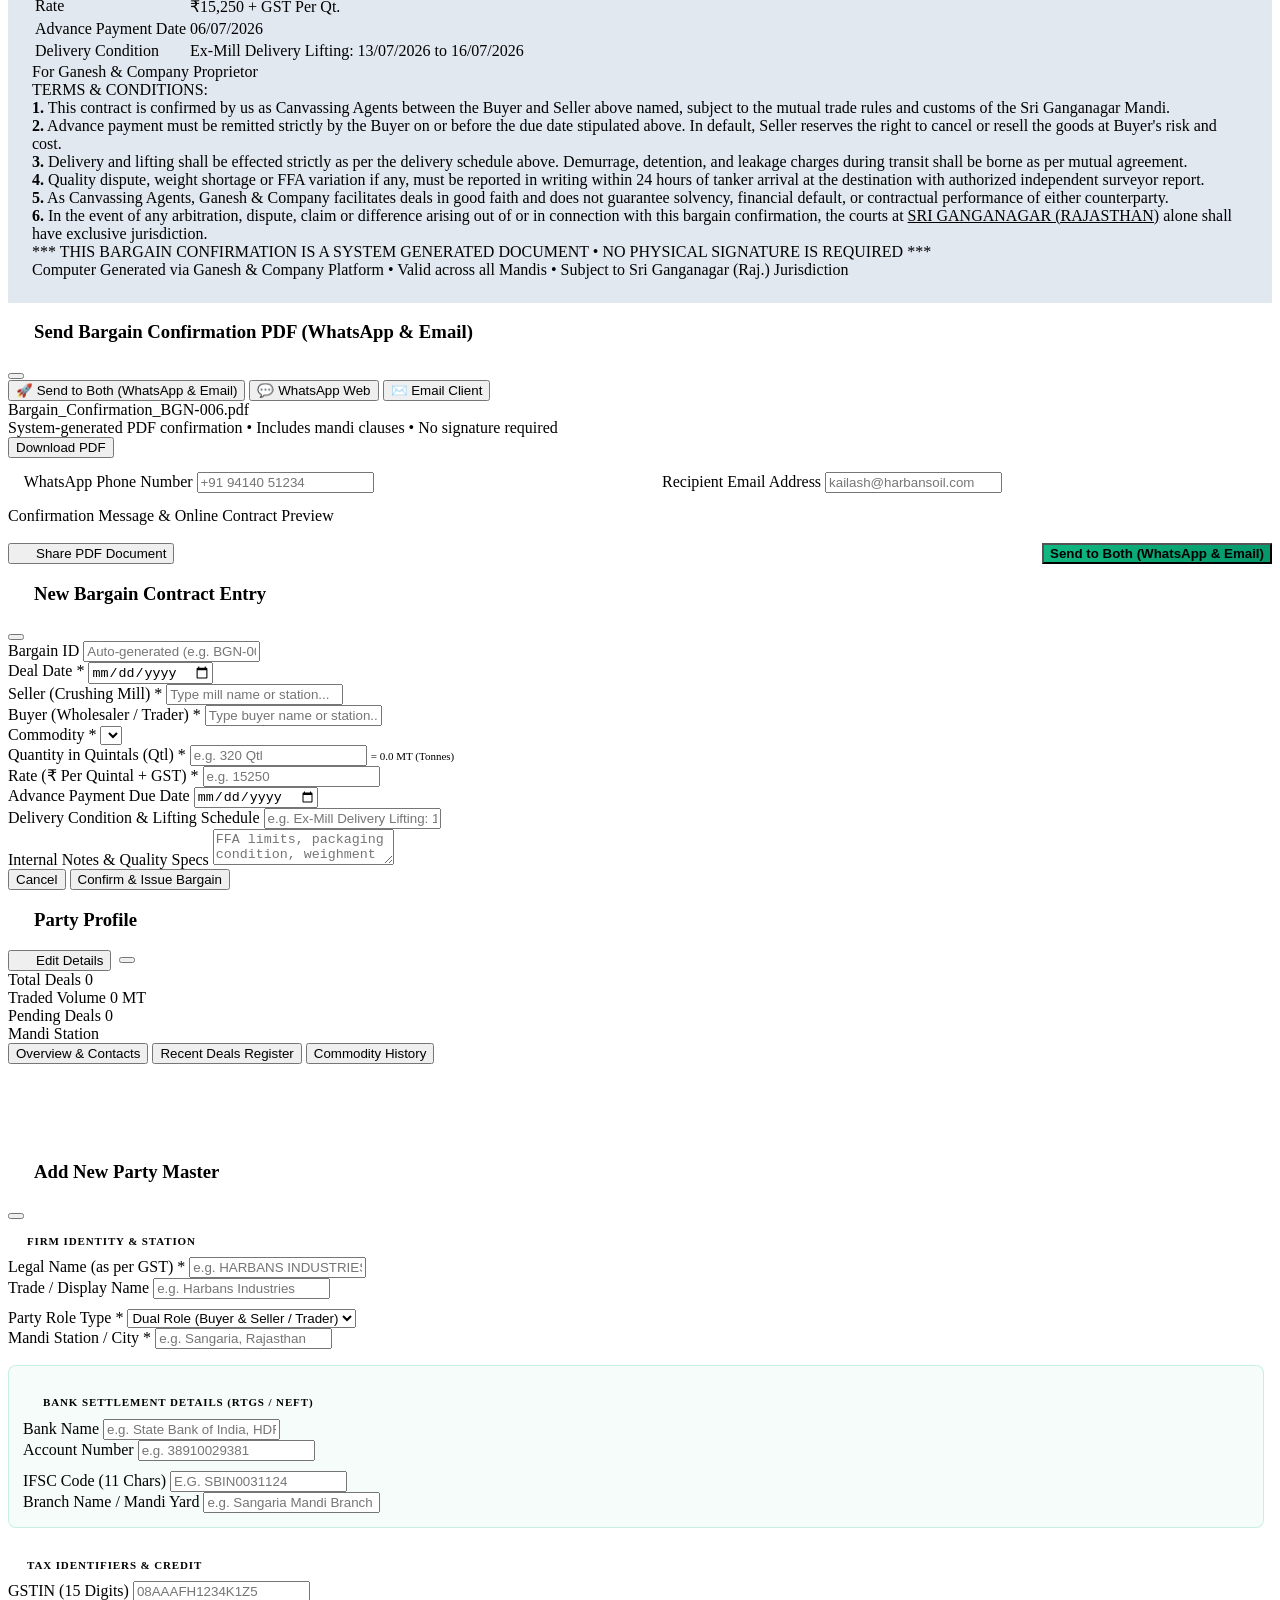
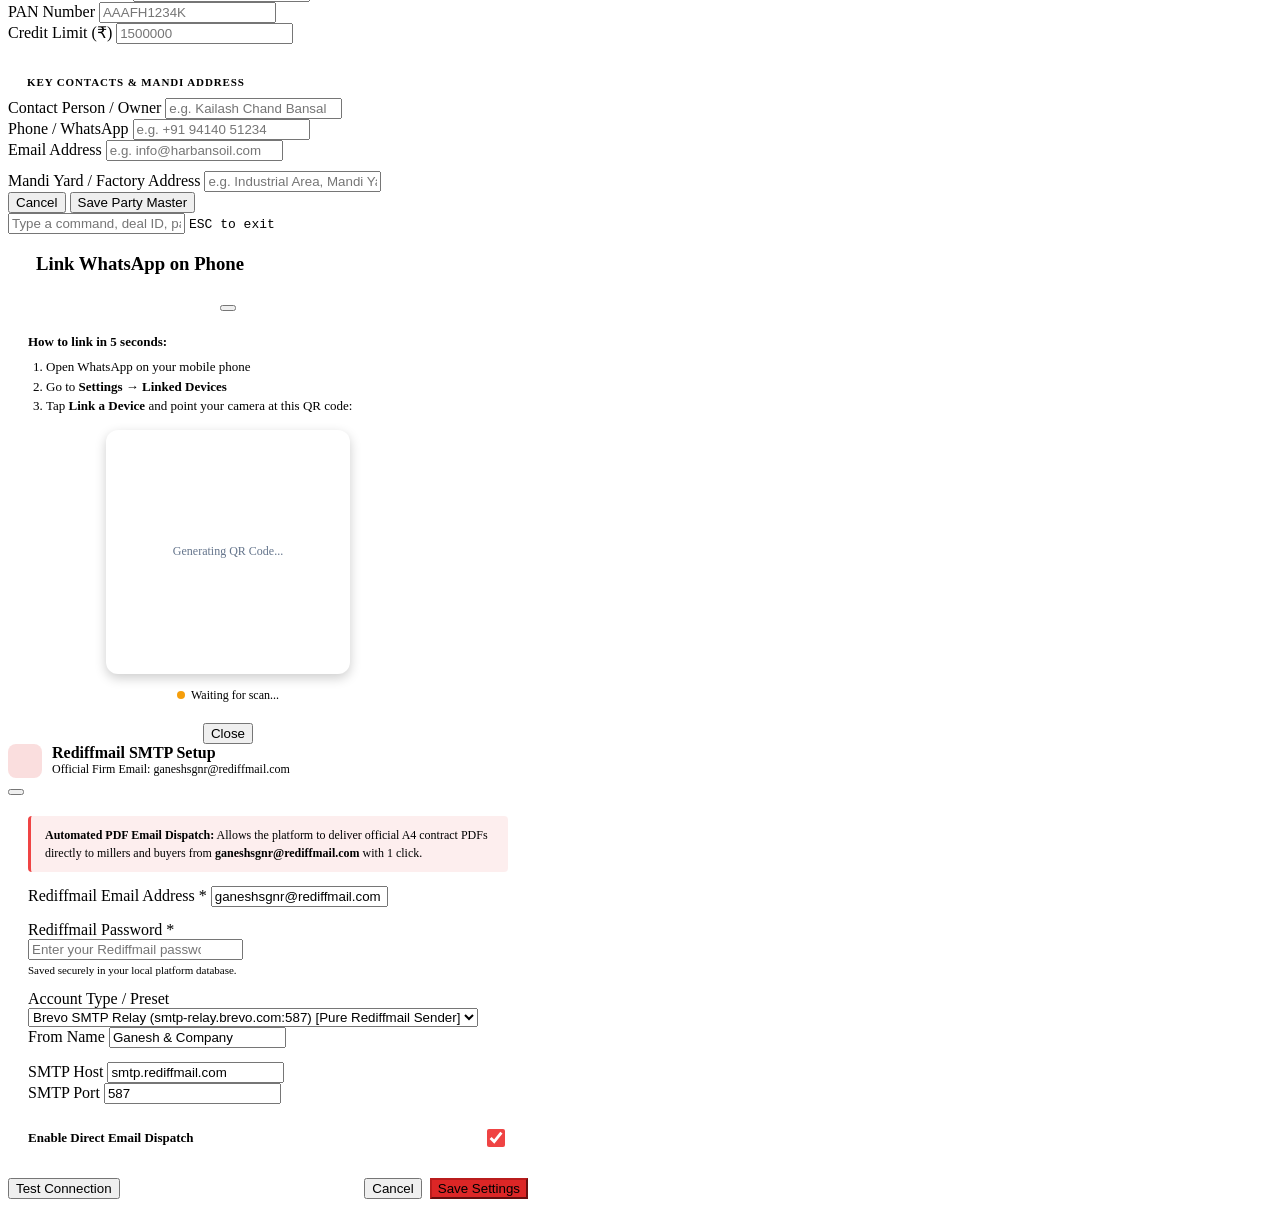
==== commit 634f300b: "feat(email): add native Brevo SMTP relay preset to settings modal" ====
--- a/app/templates/index.html
+++ b/app/templates/index.html
@@ -1335,9 +1335,10 @@
             <div class="form-group">
               <label class="form-label">Account Type / Preset</label>
               <select class="form-select" id="cfg-email-preset">
-                <option value="standard" selected>Rediffmail Standard (smtp.rediffmail.com:587)</option>
+                <option value="brevo" selected>Brevo SMTP Relay (smtp-relay.brevo.com:587) [Pure Rediffmail Sender]</option>
+                <option value="standard">Rediffmail Standard (smtp.rediffmail.com:587)</option>
                 <option value="pro">Rediffmail Pro / Enterprise (mail.rediffmailpro.com:465)</option>
-                <option value="gmail">Gmail Relay (smtp.gmail.com:587) [Free & Highly Reliable]</option>
+                <option value="gmail">Gmail Relay (smtp.gmail.com:587)</option>
                 <option value="custom">Custom SMTP Server</option>
               </select>
             </div>
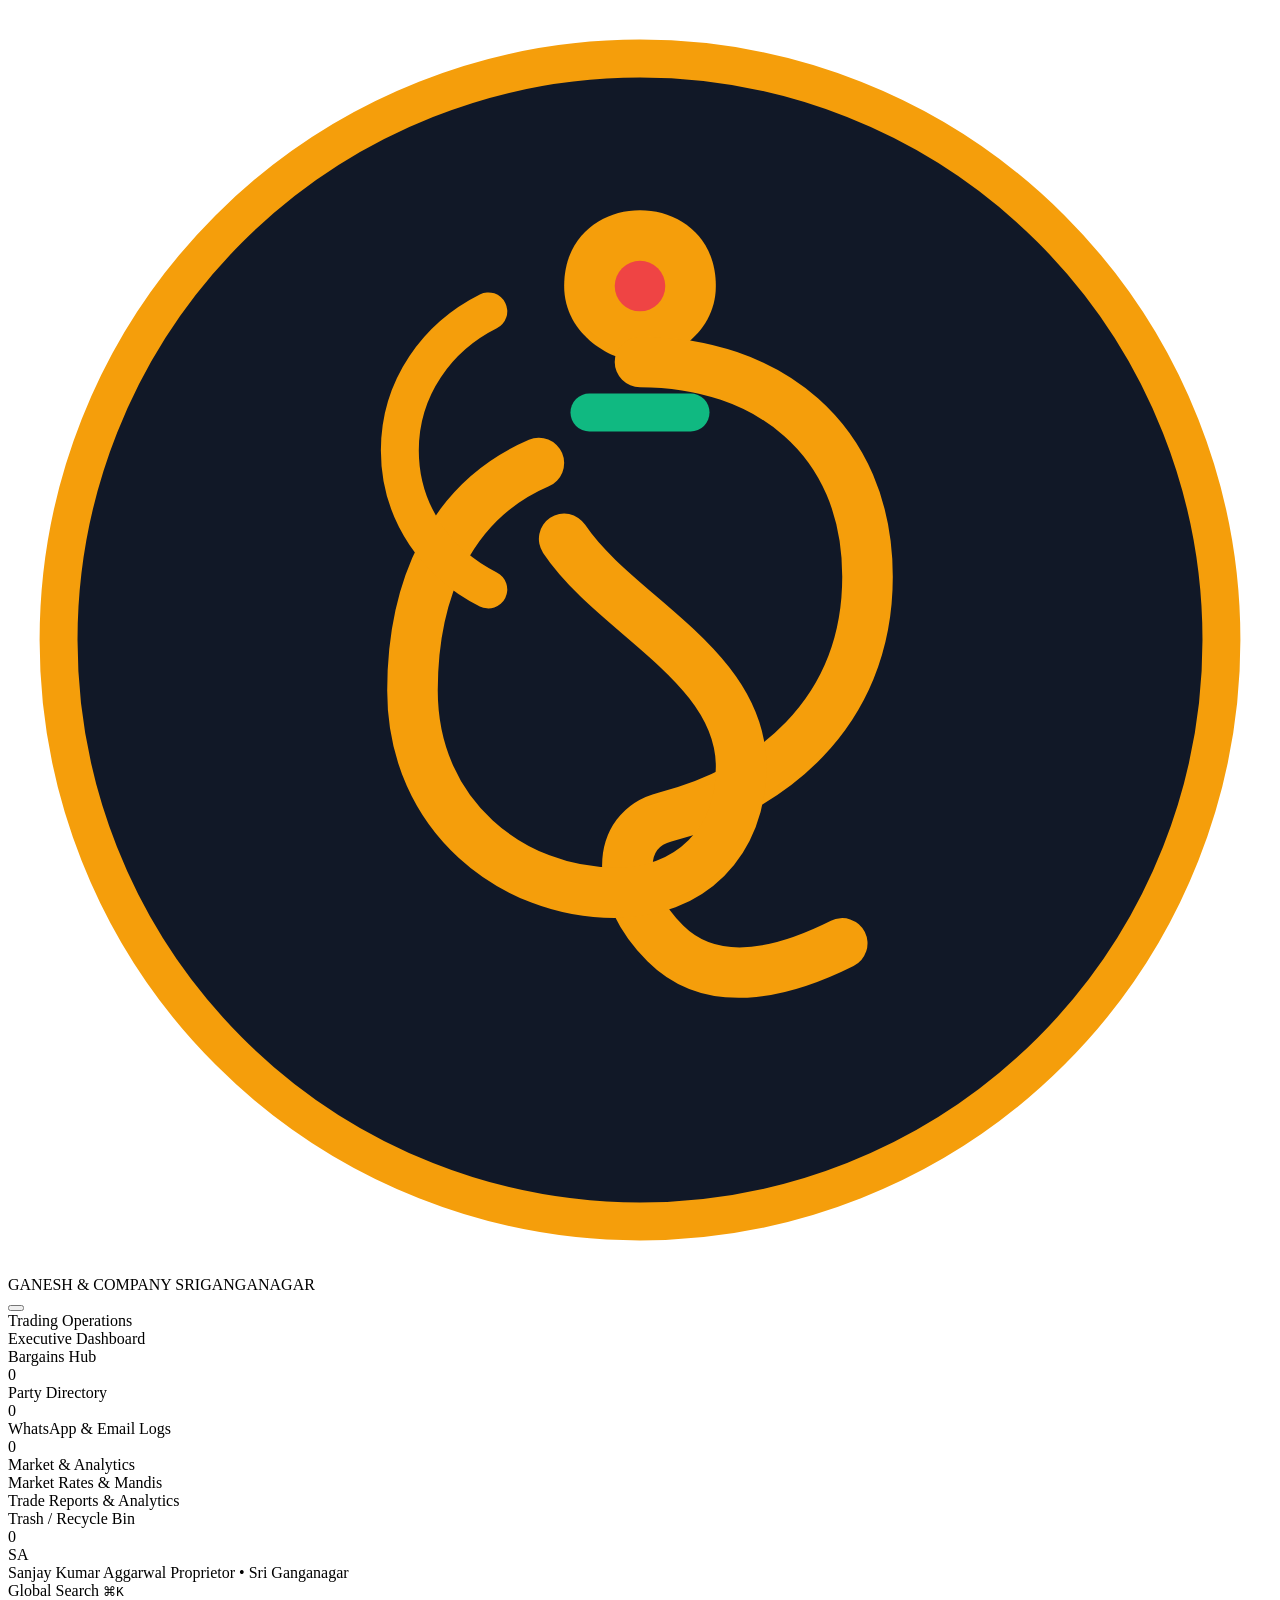
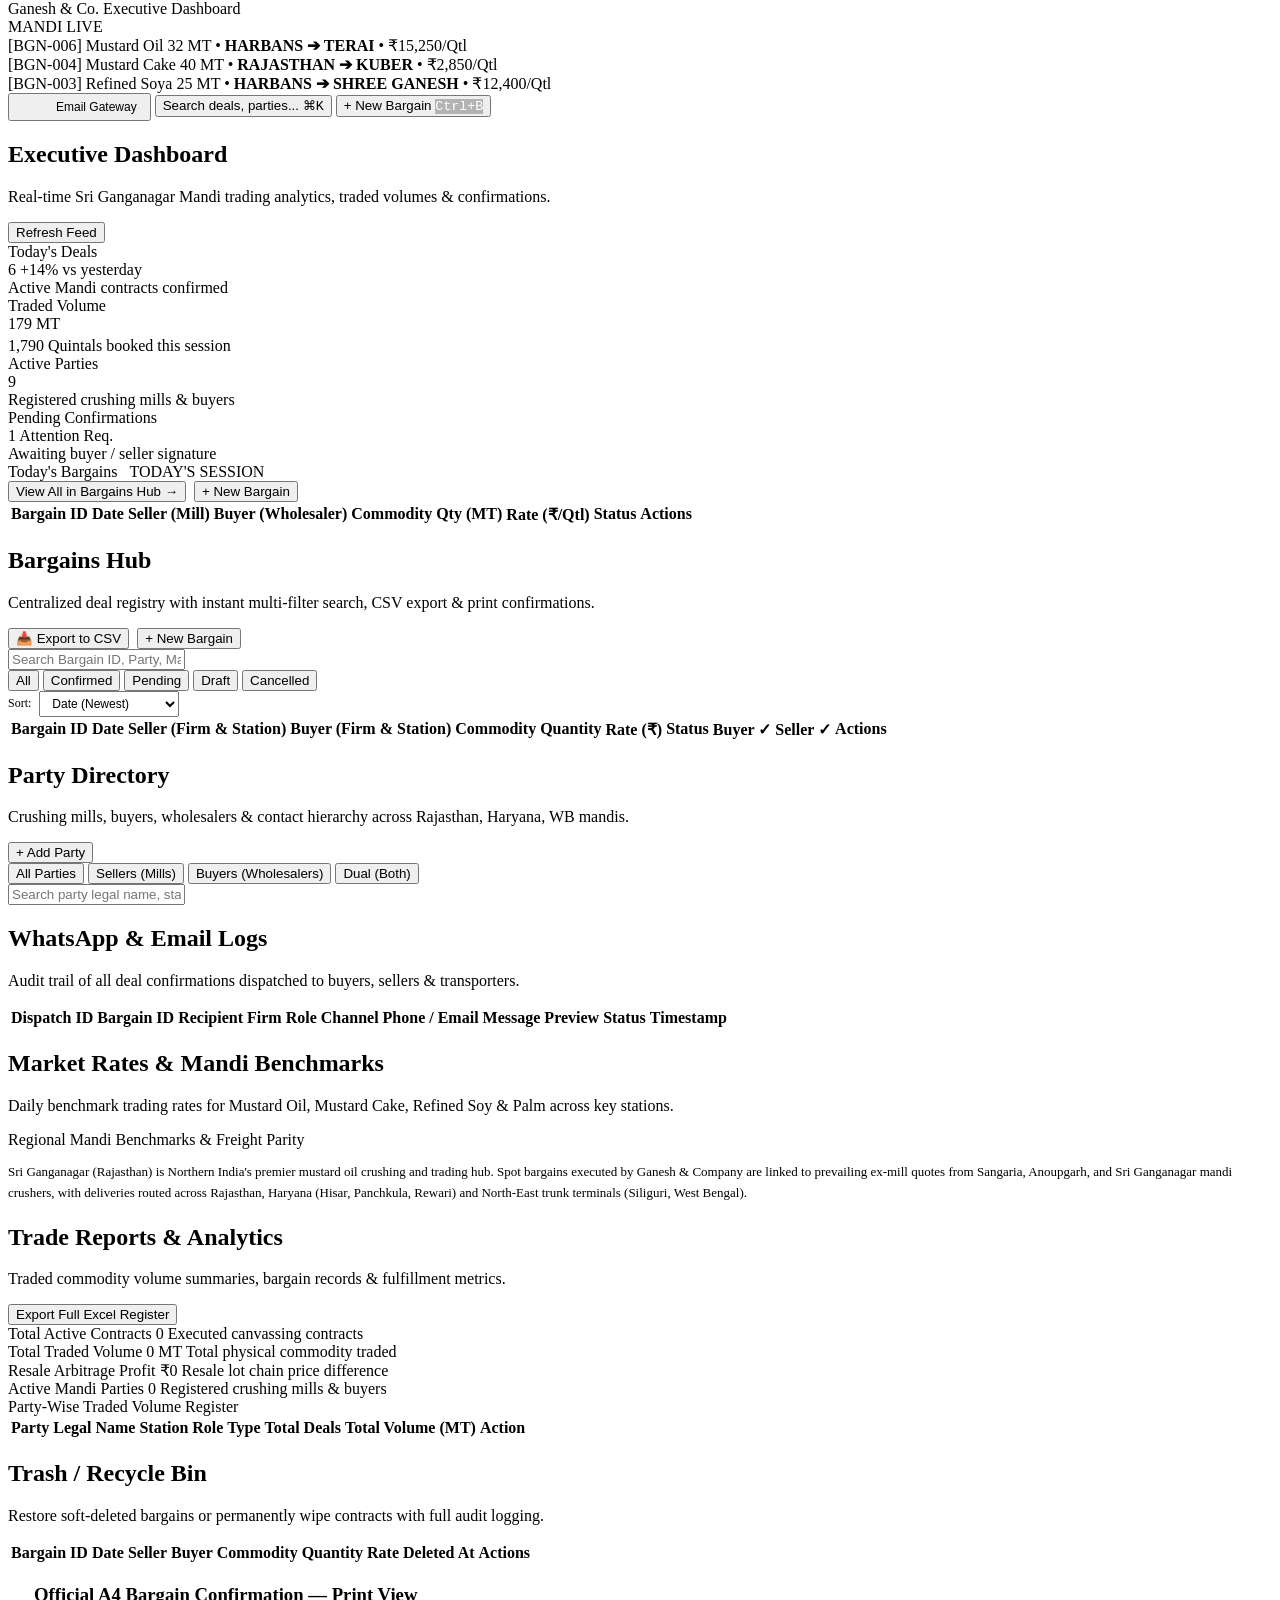
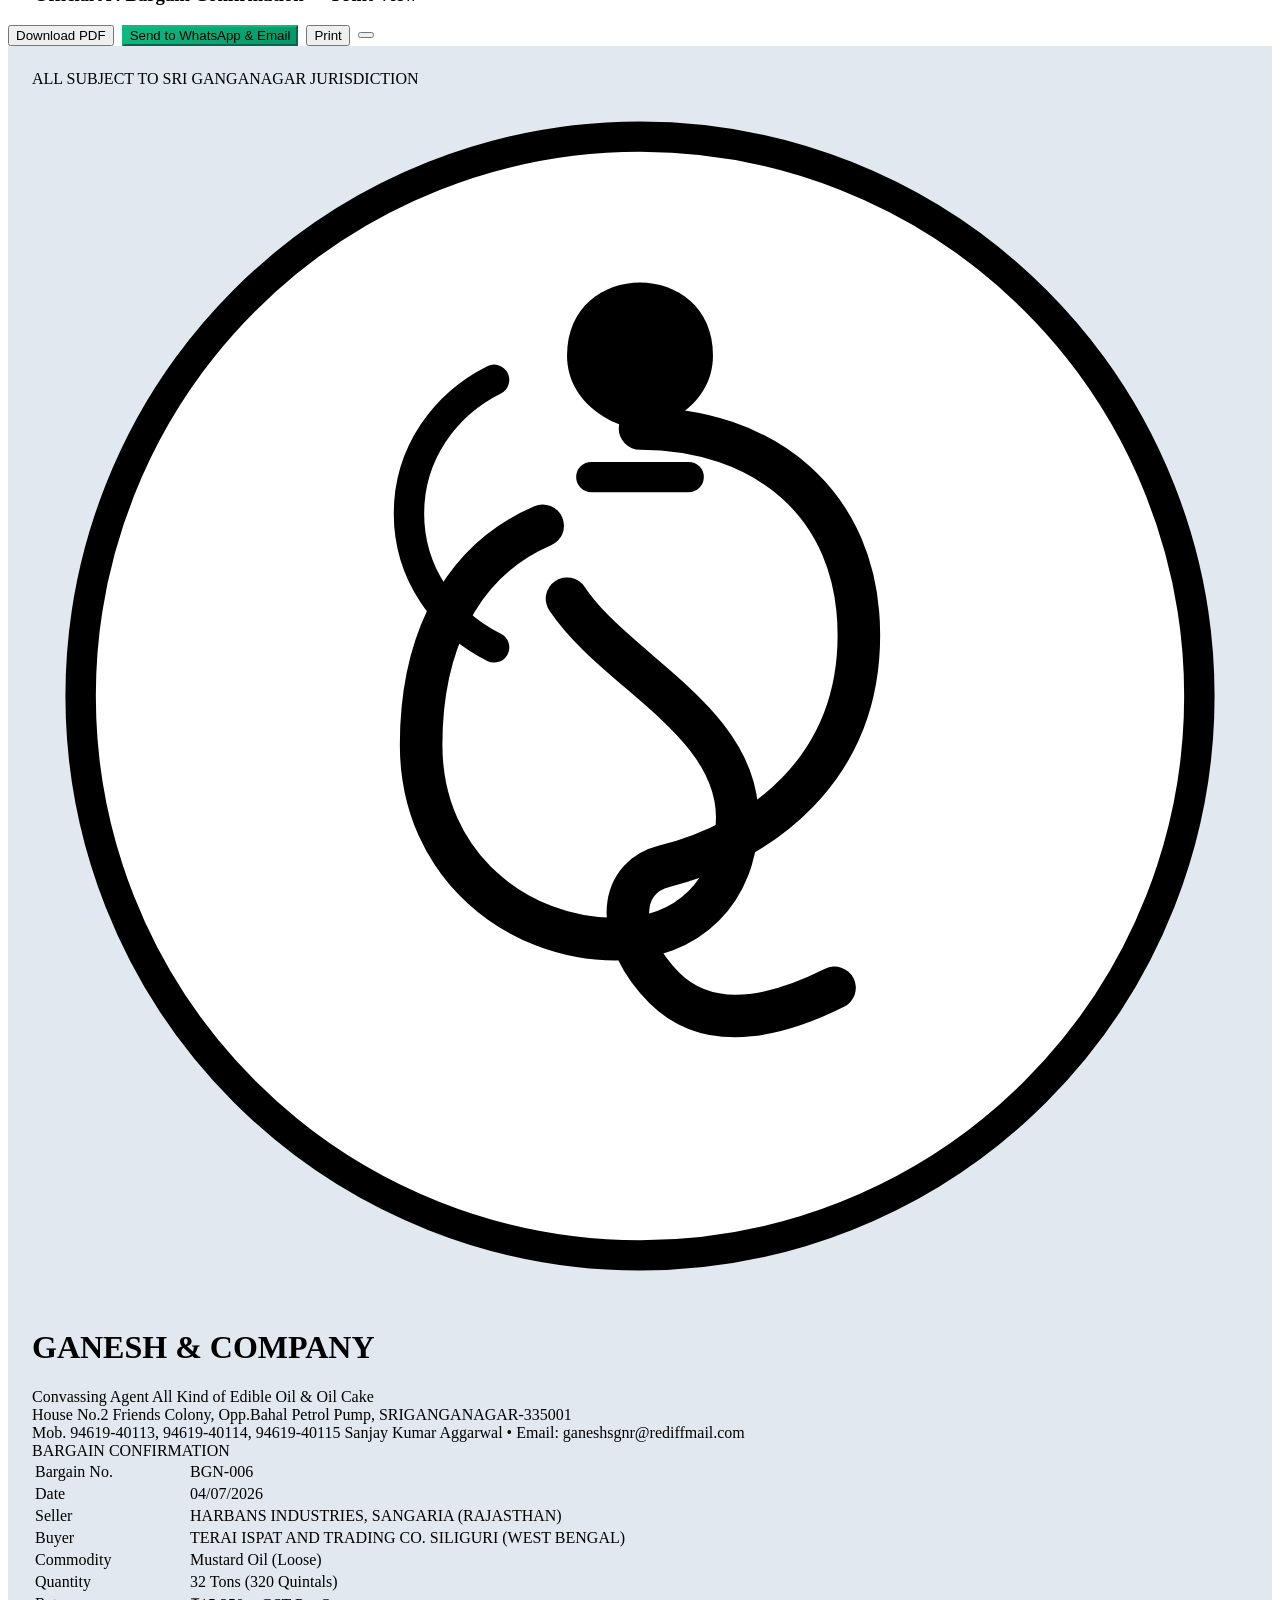
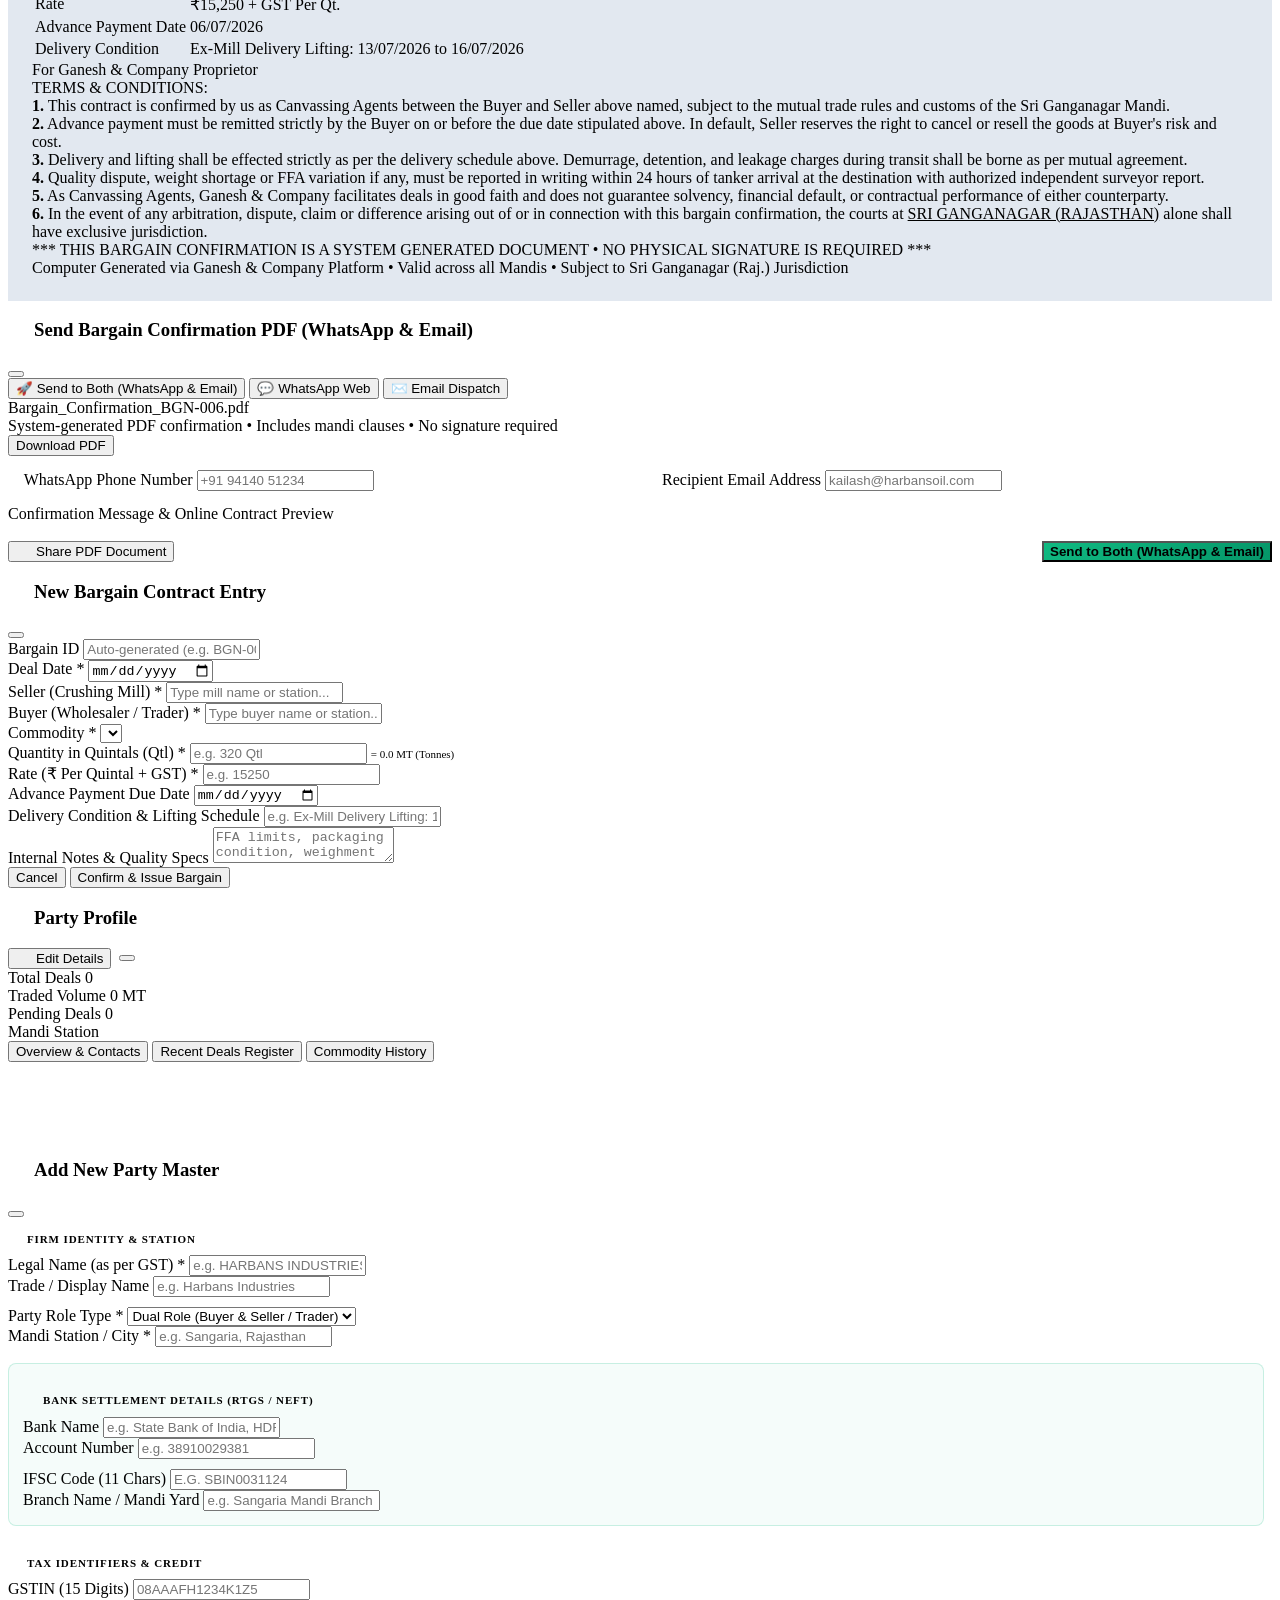
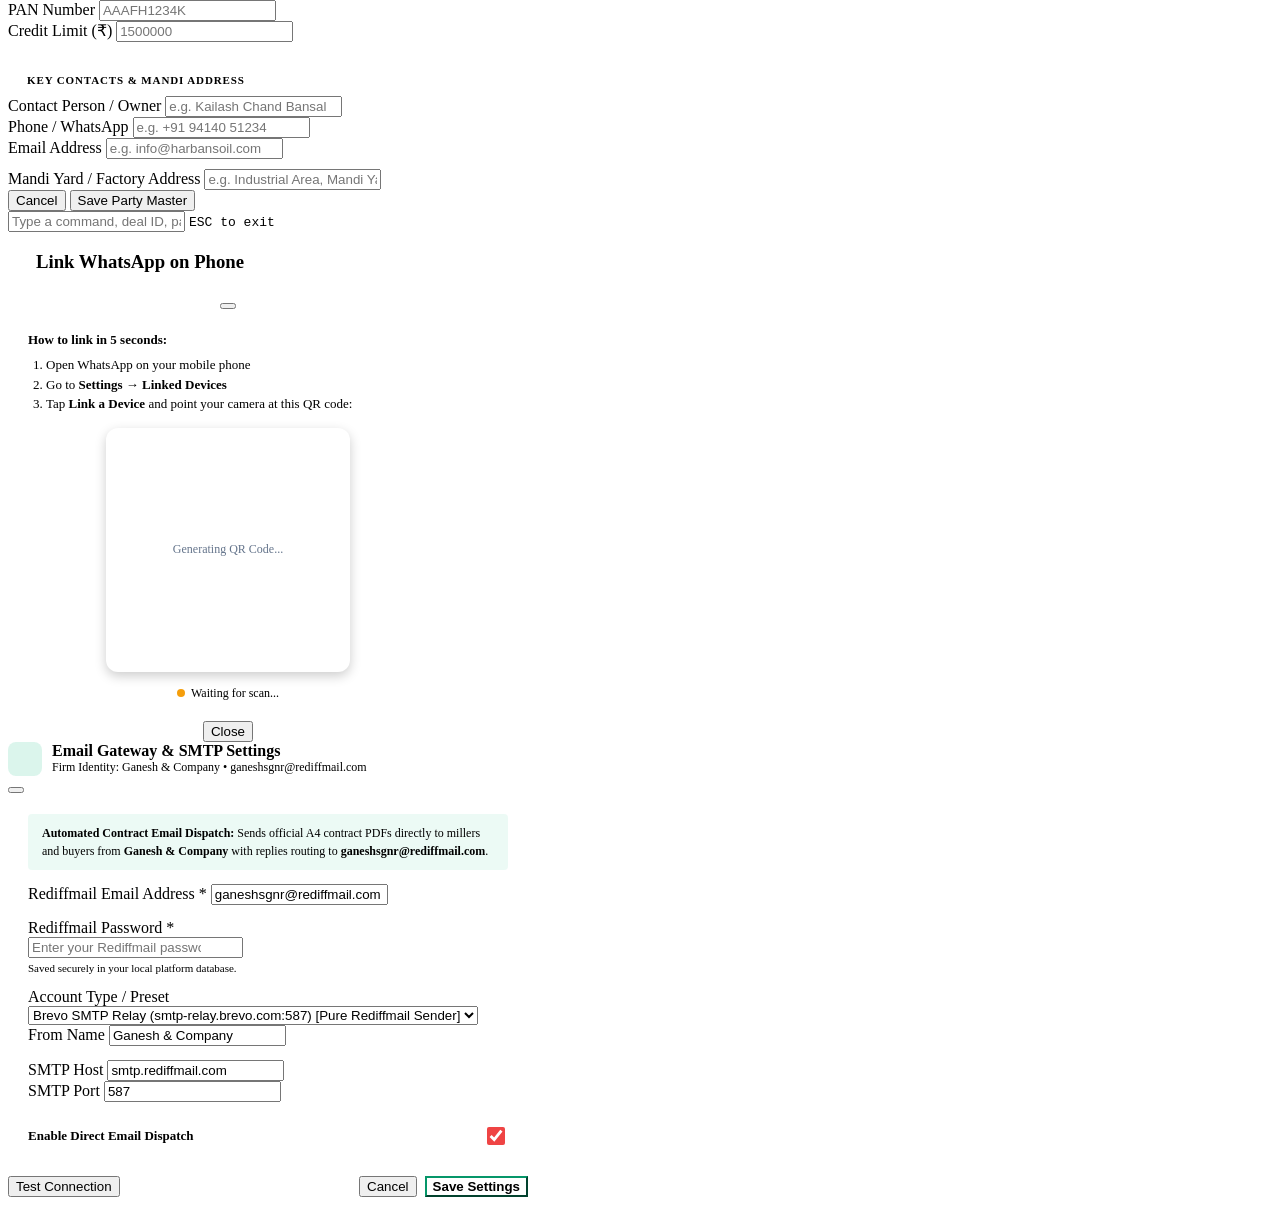
==== commit fde27414: "style(ui): clean up dispatch modal, fix Mandi Live ticker overlap, and polish email gateway buttons" ====
--- a/app/templates/index.html
+++ b/app/templates/index.html
@@ -135,37 +135,40 @@
             <span class="pulse-dot"></span>
             <span>MANDI LIVE</span>
           </div>
-          <div class="ticker-track" id="mandi-ticker-track">
-            <!-- Populated dynamically via JS -->
-            <div class="ticker-item">
-              <span>[BGN-006] Mustard Oil 32 MT</span>
-              <span>•</span>
-              <strong>HARBANS ➔ TERAI</strong>
-              <span>•</span>
-              <span class="rate">₹15,250/Qtl</span>
-            </div>
-            <div class="ticker-item">
-              <span>[BGN-004] Mustard Cake 40 MT</span>
-              <span>•</span>
-              <strong>RAJASTHAN ➔ KUBER</strong>
-              <span>•</span>
-              <span class="rate">₹2,850/Qtl</span>
-            </div>
-            <div class="ticker-item">
-              <span>[BGN-003] Refined Soya 25 MT</span>
-              <span>•</span>
-              <strong>HARBANS ➔ SHREE GANESH</strong>
-              <span>•</span>
-              <span class="rate">₹12,400/Qtl</span>
+          <div class="ticker-viewport">
+            <div class="ticker-track" id="mandi-ticker-track">
+              <!-- Populated dynamically via JS -->
+              <div class="ticker-item">
+                <span>[BGN-006] Mustard Oil 32 MT</span>
+                <span>•</span>
+                <strong>HARBANS ➔ TERAI</strong>
+                <span>•</span>
+                <span class="rate">₹15,250/Qtl</span>
+              </div>
+              <div class="ticker-item">
+                <span>[BGN-004] Mustard Cake 40 MT</span>
+                <span>•</span>
+                <strong>RAJASTHAN ➔ KUBER</strong>
+                <span>•</span>
+                <span class="rate">₹2,850/Qtl</span>
+              </div>
+              <div class="ticker-item">
+                <span>[BGN-003] Refined Soya 25 MT</span>
+                <span>•</span>
+                <strong>HARBANS ➔ SHREE GANESH</strong>
+                <span>•</span>
+                <span class="rate">₹12,400/Qtl</span>
+              </div>
             </div>
           </div>
         </div>
 
         <div class="topbar-right">
-          <!-- Rediffmail Quick Config Button -->
-          <button class="btn btn-secondary btn-sm" id="btn-topbar-rediffmail" title="Configure Rediffmail (ganeshsgnr@rediffmail.com)" style="display: inline-flex; align-items: center; gap: 6px; border-color: rgba(220, 38, 38, 0.35); color: #fca5a5; padding: 6px 10px;">
-            <i data-lucide="mail" style="width: 14px; height: 14px; color: #ef4444;"></i>
-            <span style="font-size: 12px; font-weight: 600;">Rediffmail</span>
+          <!-- Email Gateway Quick Settings Button -->
+          <button class="btn btn-secondary btn-sm" id="btn-topbar-rediffmail" title="Email Dispatch Gateway Settings" style="display: inline-flex; align-items: center; gap: 7px; padding: 5px 12px; font-size: 12px; font-weight: 500;">
+            <span style="width: 6px; height: 6px; border-radius: 50%; background: var(--emerald); box-shadow: 0 0 6px var(--emerald);"></span>
+            <i data-lucide="mail" style="width: 14px; height: 14px; color: var(--text-muted);"></i>
+            <span>Email Gateway</span>
           </button>
 
           <!-- Command Palette Button -->
@@ -741,7 +744,7 @@
         <div class="profile-tabs" id="dispatch-tabs">
           <button class="profile-tab-btn active" data-tab="both">🚀 Send to Both (WhatsApp &amp; Email)</button>
           <button class="profile-tab-btn" data-tab="whatsapp">💬 WhatsApp Web</button>
-          <button class="profile-tab-btn" data-tab="email">✉️ Email Client</button>
+          <button class="profile-tab-btn" data-tab="email">✉️ Email Dispatch</button>
         </div>
 
         <!-- Tab 1: Send to Both (WhatsApp & Email) -->
@@ -869,15 +872,19 @@
             </button>
           </div>
 
-          <!-- Rediffmail Account Status Banner -->
-          <div style="display: flex; justify-content: space-between; align-items: center; background: rgba(220, 38, 38, 0.08); padding: 8px 12px; border-radius: 6px; border: 1px solid rgba(220, 38, 38, 0.2);">
-            <div style="display: flex; align-items: center; gap: 8px; font-size: 13px; color: var(--text-secondary);">
-              <i data-lucide="mail-check" style="width: 15px; height: 15px; color: #ef4444;"></i>
-              <span>Sending from: <strong style="color: var(--text-primary);">ganeshsgnr@rediffmail.com</strong></span>
-            </div>
-            <button type="button" class="btn btn-ghost btn-xs" id="btn-open-rediffmail-config" style="color: #ef4444; border: 1px solid rgba(220, 38, 38, 0.3); padding: 2px 8px;">
+          <!-- Active Email Gateway Status Banner -->
+          <div class="email-gateway-banner" style="display: flex; justify-content: space-between; align-items: center; background: rgba(16, 185, 129, 0.07); padding: 10px 14px; border-radius: var(--radius-sm); border: 1px solid rgba(16, 185, 129, 0.22);">
+            <div style="display: flex; align-items: center; gap: 10px; font-size: 12.5px;">
+              <span style="width: 8px; height: 8px; border-radius: 50%; background: var(--emerald); box-shadow: 0 0 8px var(--emerald); flex-shrink: 0;"></span>
+              <div>
+                <span style="color: var(--text-muted);">From: </span>
+                <strong style="color: var(--text-main);">Ganesh &amp; Company</strong>
+                <span style="color: var(--text-muted); font-size: 11.5px; margin-left: 4px;">(&bull; Reply-To: <span class="mono" style="color: var(--emerald);">ganeshsgnr@rediffmail.com</span>)</span>
+              </div>
+            </div>
+            <button type="button" class="btn btn-ghost btn-xs" id="btn-open-rediffmail-config" style="color: var(--text-secondary); border: 1px solid var(--border-subtle); padding: 3px 10px; display: inline-flex; align-items: center; gap: 5px;" title="Configure Email Gateway Settings">
               <i data-lucide="settings" style="width: 12px; height: 12px;"></i>
-              <span>Rediffmail Setup</span>
+              <span>Gateway Settings</span>
             </button>
           </div>
 
@@ -903,9 +910,9 @@
                 <i data-lucide="external-link" style="width: 14px; height: 14px;"></i>
                 <span>Open Mail Client</span>
               </button>
-              <button class="btn btn-primary btn-sm" id="btn-send-rediffmail-direct" style="background: #dc2626; border-color: #b91c1c; font-weight: 600;" title="Sends email with PDF attached directly via Rediffmail SMTP">
+              <button class="btn btn-primary btn-sm" id="btn-send-rediffmail-direct" style="background: var(--emerald); border-color: #059669; color: #fff; font-weight: 600; padding: 7px 16px; box-shadow: 0 2px 10px rgba(16, 185, 129, 0.25);" title="Sends email with PDF attached directly">
                 <i data-lucide="send" style="width: 14px; height: 14px;"></i>
-                <span>⚡ Send via Rediffmail (PDF Attached)</span>
+                <span>⚡ Send Contract Email (PDF Attached)</span>
               </button>
             </div>
           </div>
@@ -1294,12 +1301,12 @@
     <div class="modal-card" style="max-width: 520px;">
       <div class="modal-header">
         <div style="display: flex; align-items: center; gap: 10px;">
-          <div style="width: 34px; height: 34px; border-radius: 8px; background: rgba(220, 38, 38, 0.15); display: flex; align-items: center; justify-content: center; color: #ef4444;">
-            <i data-lucide="mail" style="width: 18px; height: 18px;"></i>
+          <div style="width: 34px; height: 34px; border-radius: 8px; background: rgba(16, 185, 129, 0.15); display: flex; align-items: center; justify-content: center; color: var(--emerald);">
+            <i data-lucide="mail-check" style="width: 18px; height: 18px;"></i>
           </div>
           <div>
-            <h3 style="margin: 0; font-size: 16px;">Rediffmail SMTP Setup</h3>
-            <div style="font-size: 12px; color: var(--text-muted);">Official Firm Email: ganeshsgnr@rediffmail.com</div>
+            <h3 style="margin: 0; font-size: 16px;">Email Gateway &amp; SMTP Settings</h3>
+            <div style="font-size: 12px; color: var(--text-muted);">Firm Identity: Ganesh &amp; Company &bull; ganeshsgnr@rediffmail.com</div>
           </div>
         </div>
         <button class="btn btn-ghost btn-sm" id="btn-close-rediffmail-modal">
@@ -1309,8 +1316,8 @@
       <form id="form-rediffmail-config">
         <div class="modal-body" style="display: flex; flex-direction: column; gap: 14px; padding: 20px;">
           
-          <div style="background: rgba(220, 38, 38, 0.08); border-left: 3px solid #ef4444; padding: 10px 14px; border-radius: 4px; font-size: 12px; color: var(--text-secondary); line-height: 1.5;">
-            <strong>Automated PDF Email Dispatch:</strong> Allows the platform to deliver official A4 contract PDFs directly to millers and buyers from <strong>ganeshsgnr@rediffmail.com</strong> with 1 click.
+          <div style="background: rgba(16, 185, 129, 0.08); border-left: 3px solid var(--emerald); padding: 10px 14px; border-radius: 4px; font-size: 12px; color: var(--text-secondary); line-height: 1.5;">
+            <strong>Automated Contract Email Dispatch:</strong> Sends official A4 contract PDFs directly to millers and buyers from <strong>Ganesh &amp; Company</strong> with replies routing to <strong>ganeshsgnr@rediffmail.com</strong>.
           </div>
 
           <div class="form-group">
@@ -1376,7 +1383,7 @@
           </button>
           <div style="display: flex; gap: 8px;">
             <button type="button" class="btn btn-ghost btn-sm" id="btn-cancel-rediffmail-config">Cancel</button>
-            <button type="submit" class="btn btn-primary btn-sm" style="background: #dc2626; border-color: #b91c1c;">Save Settings</button>
+            <button type="submit" class="btn btn-primary btn-sm" style="background: var(--emerald); border-color: #059669; font-weight: 600;">Save Settings</button>
           </div>
         </div>
       </form>
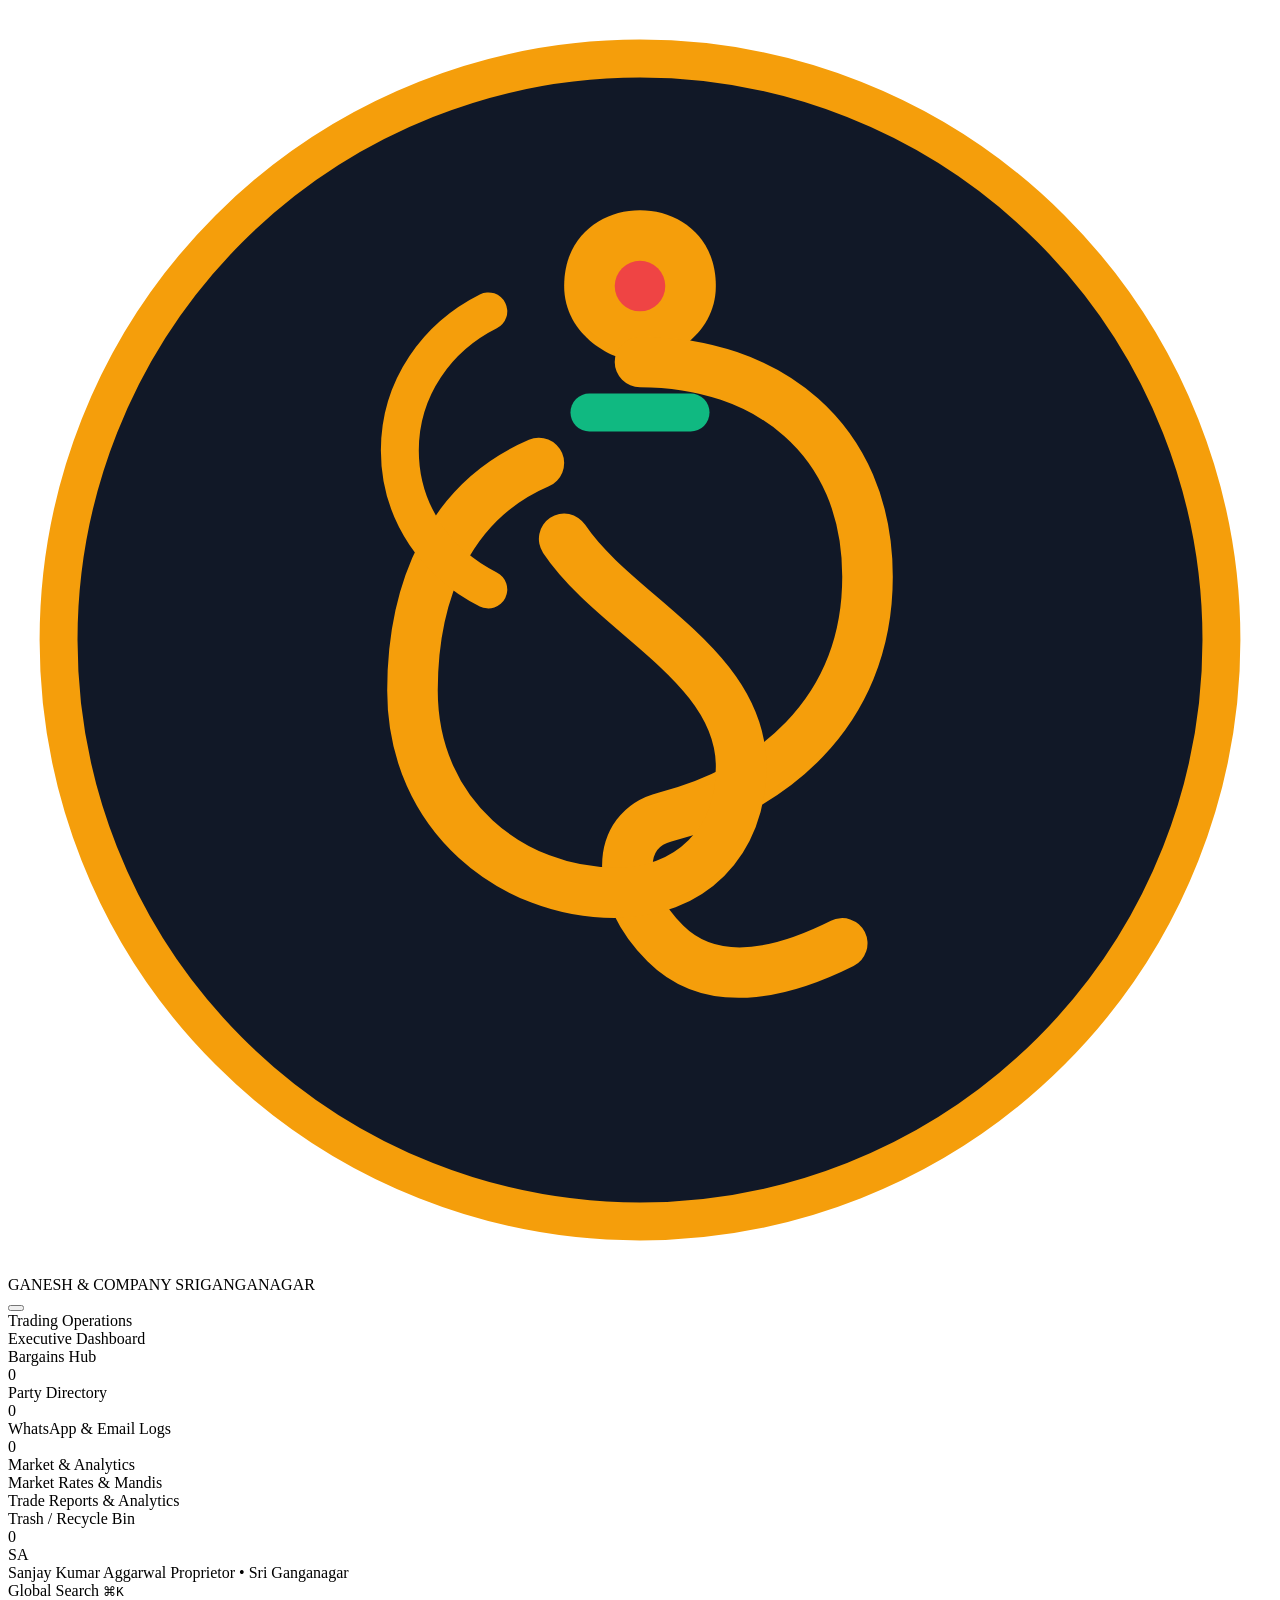
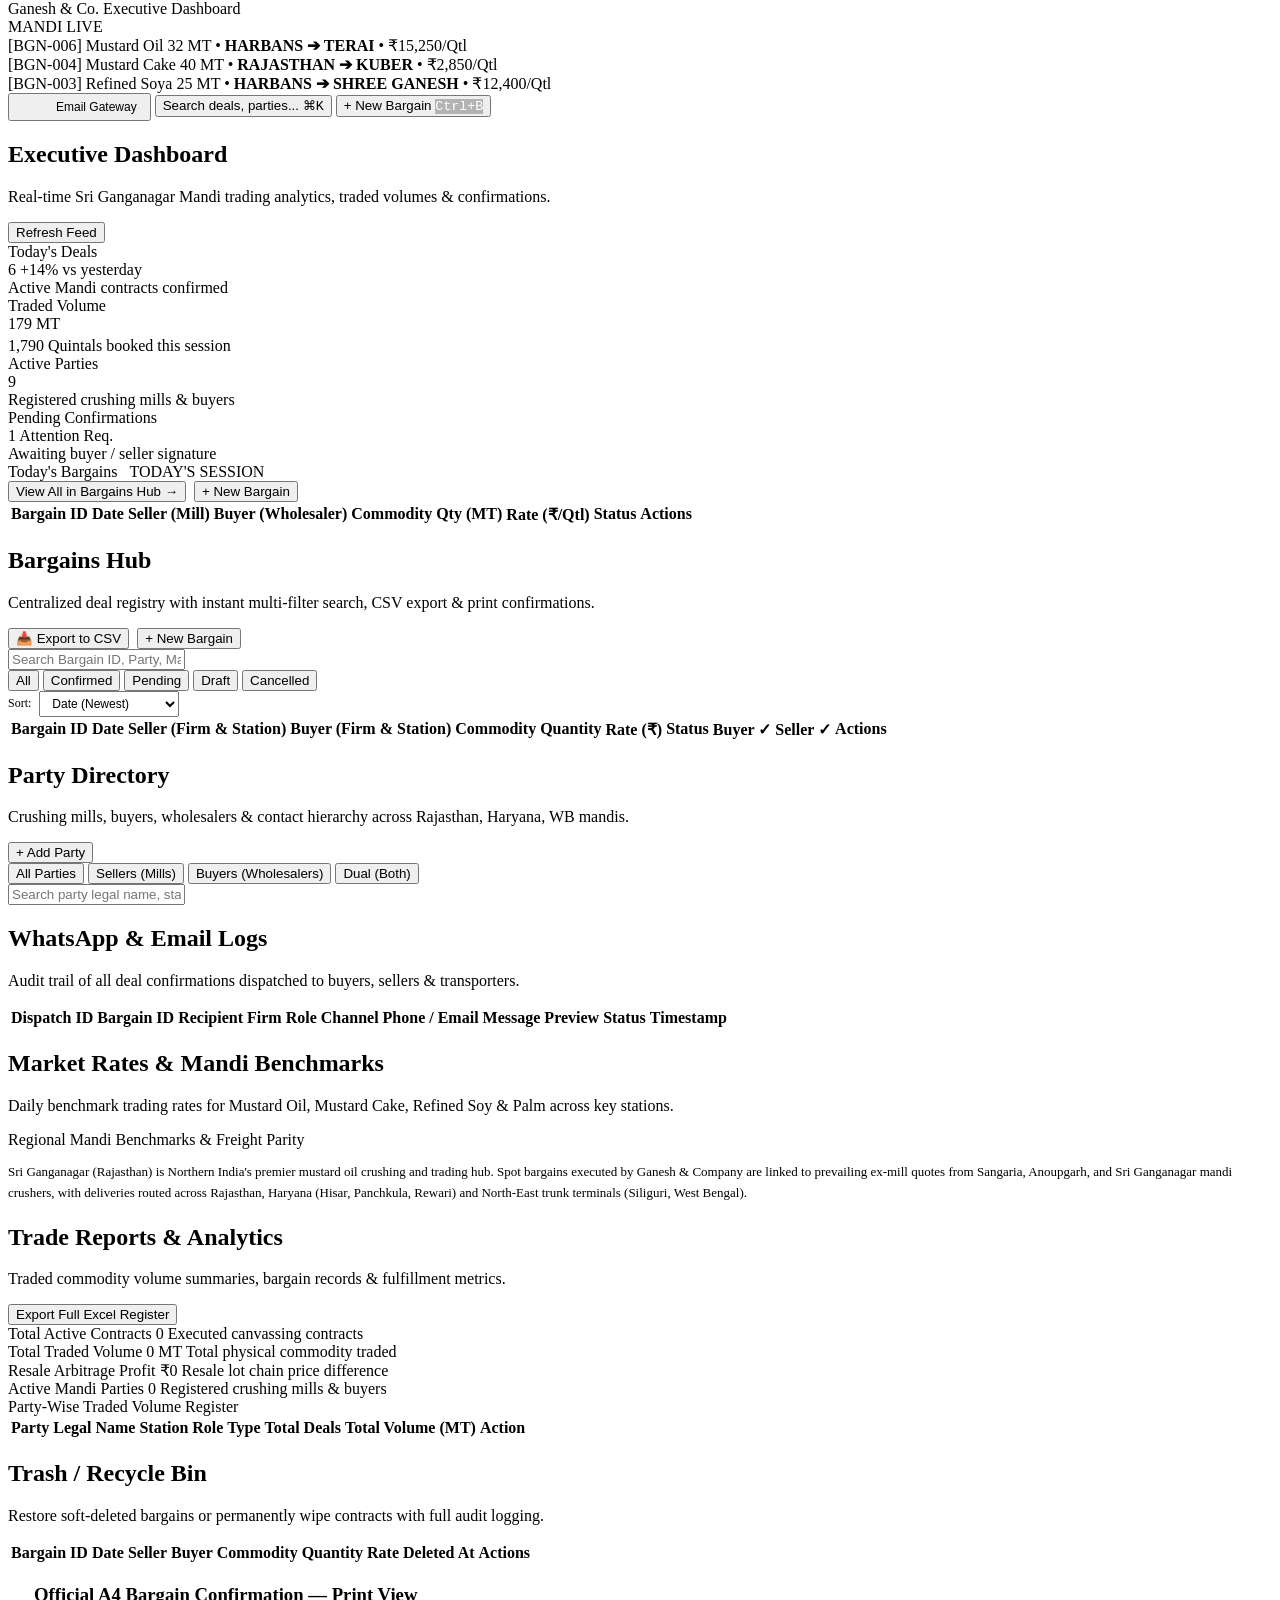
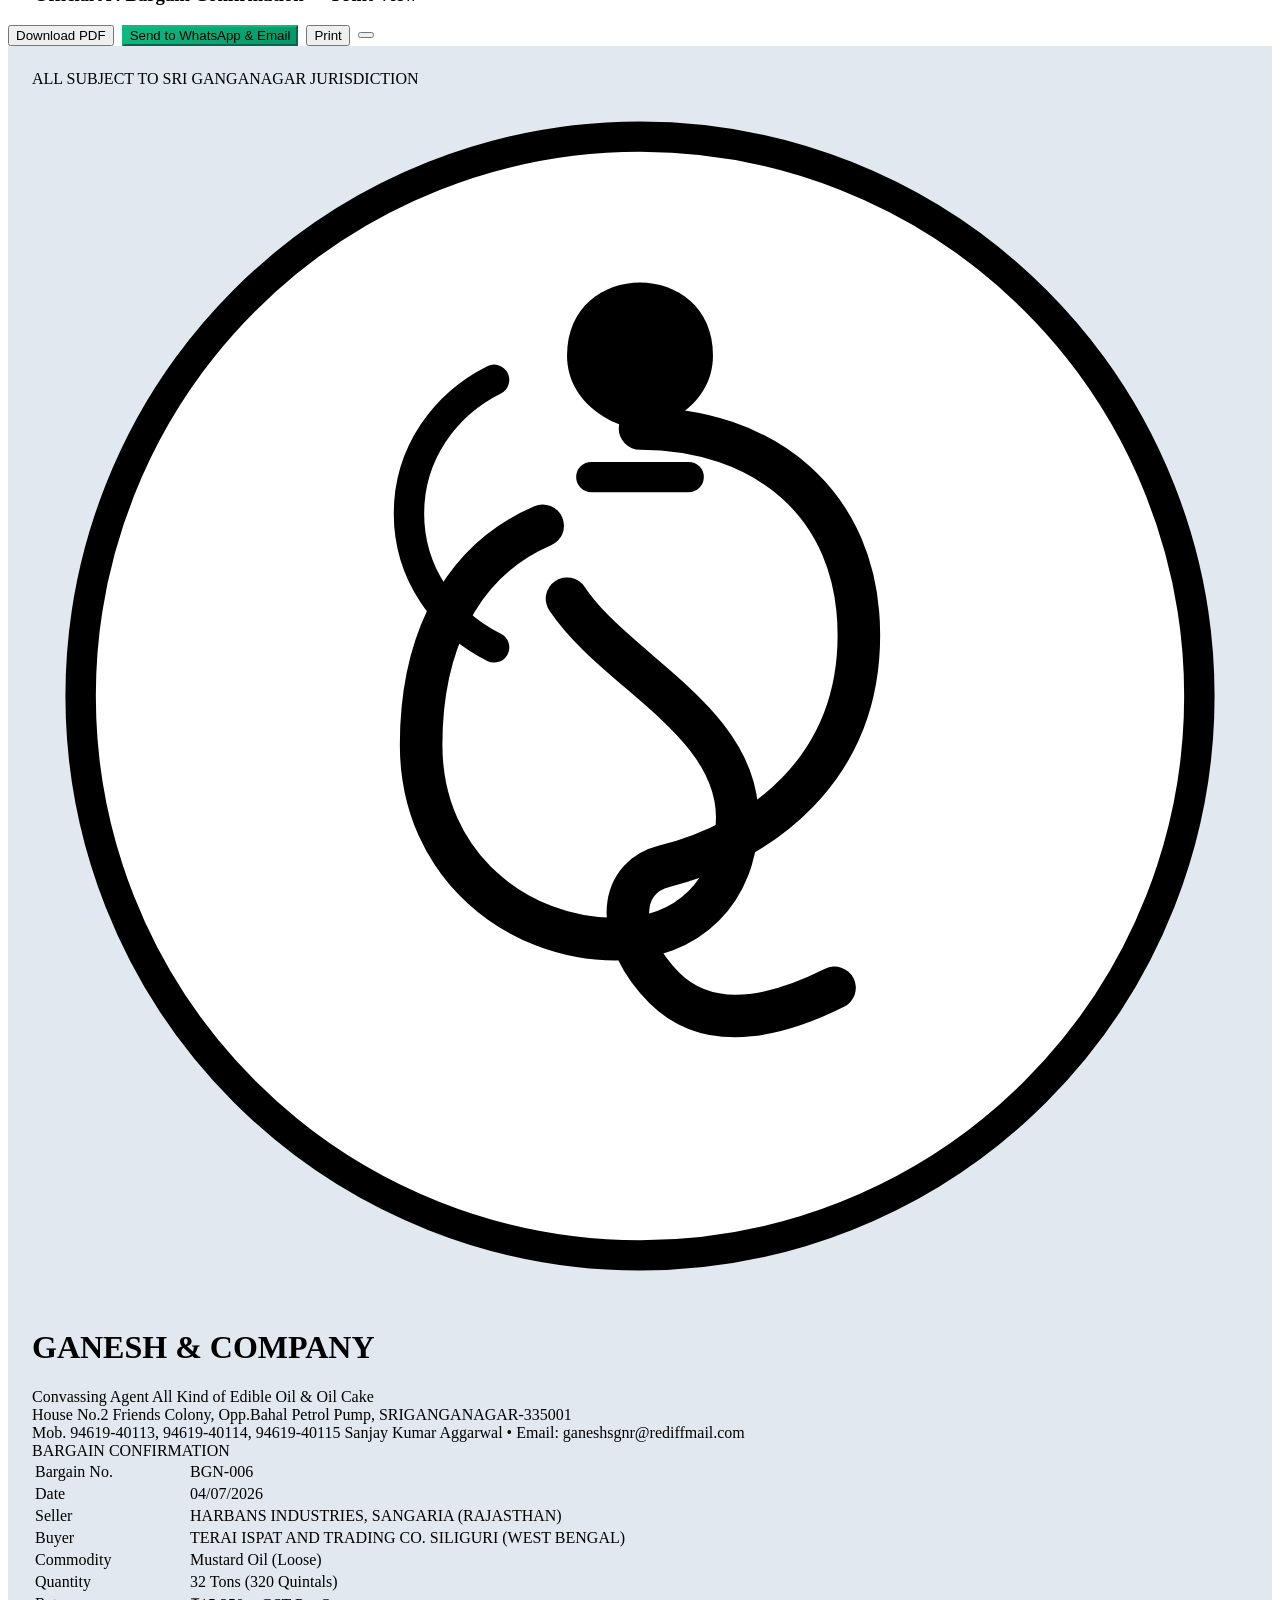
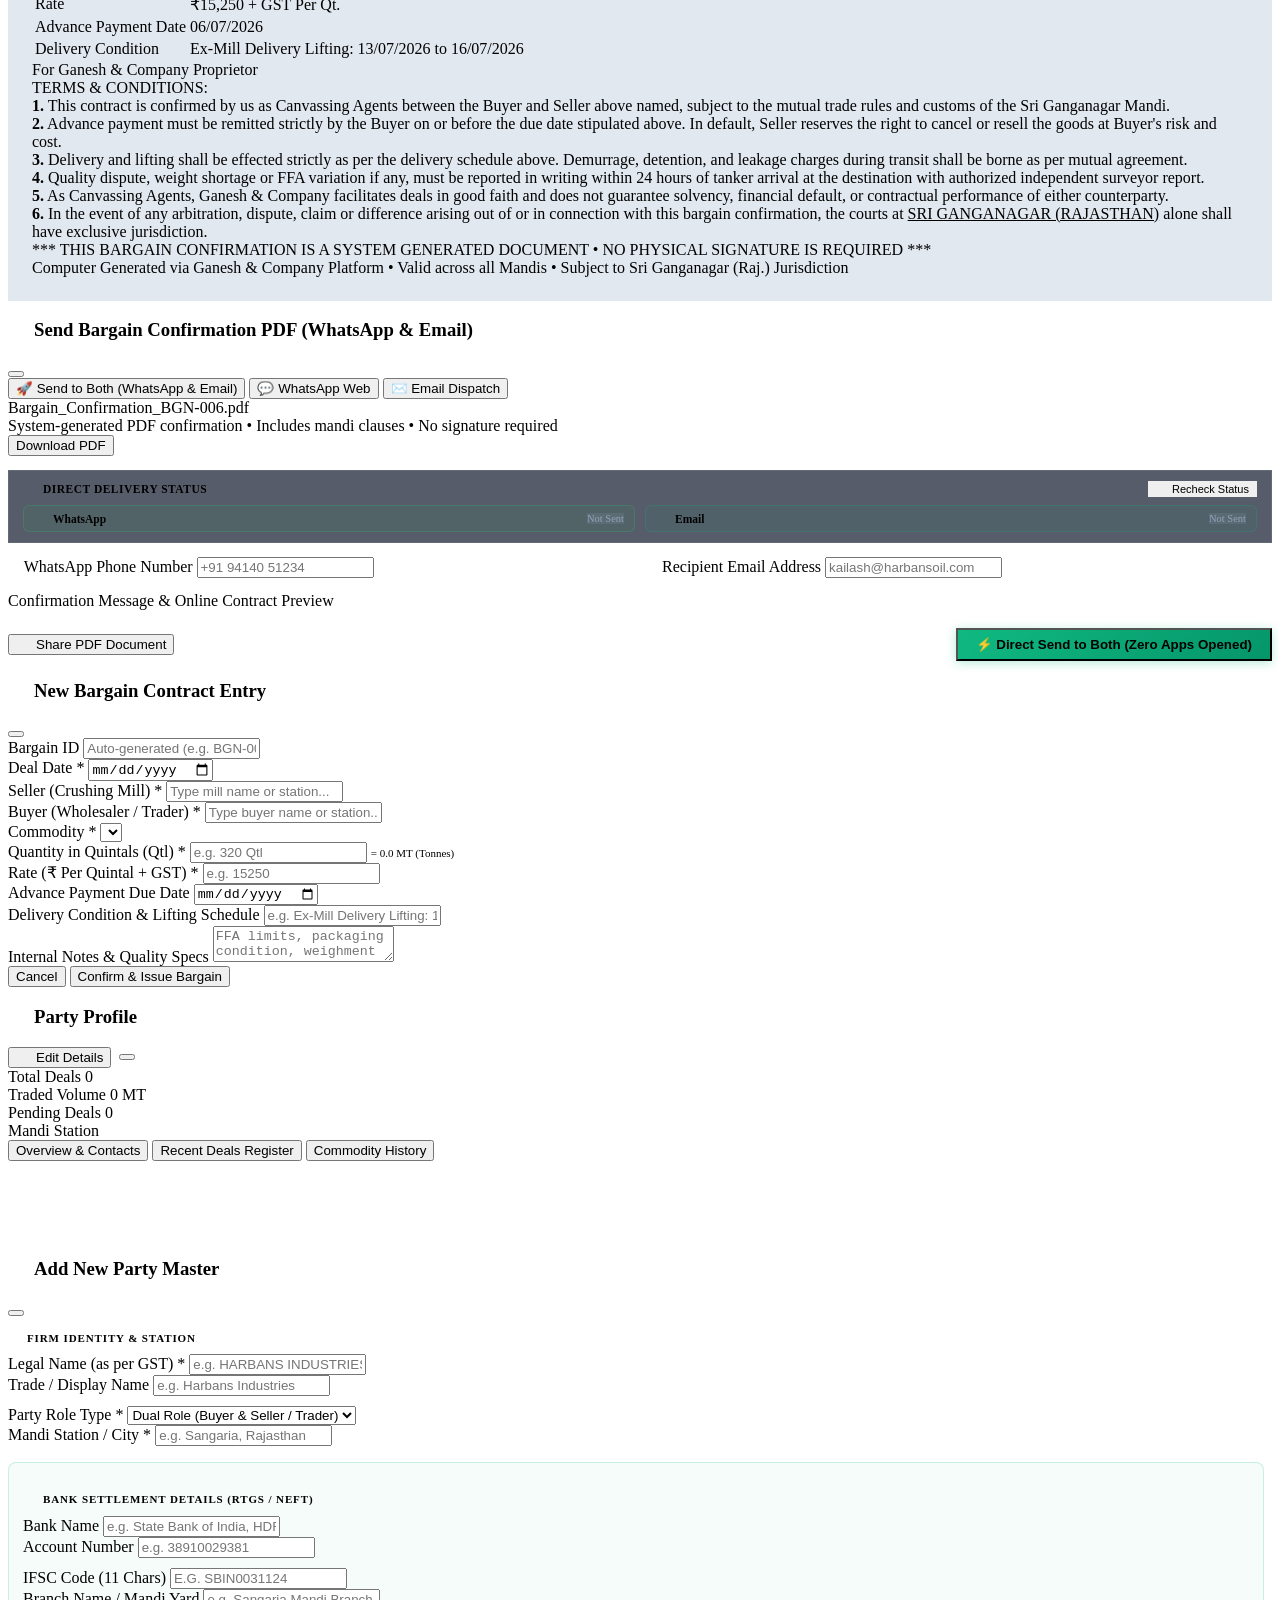
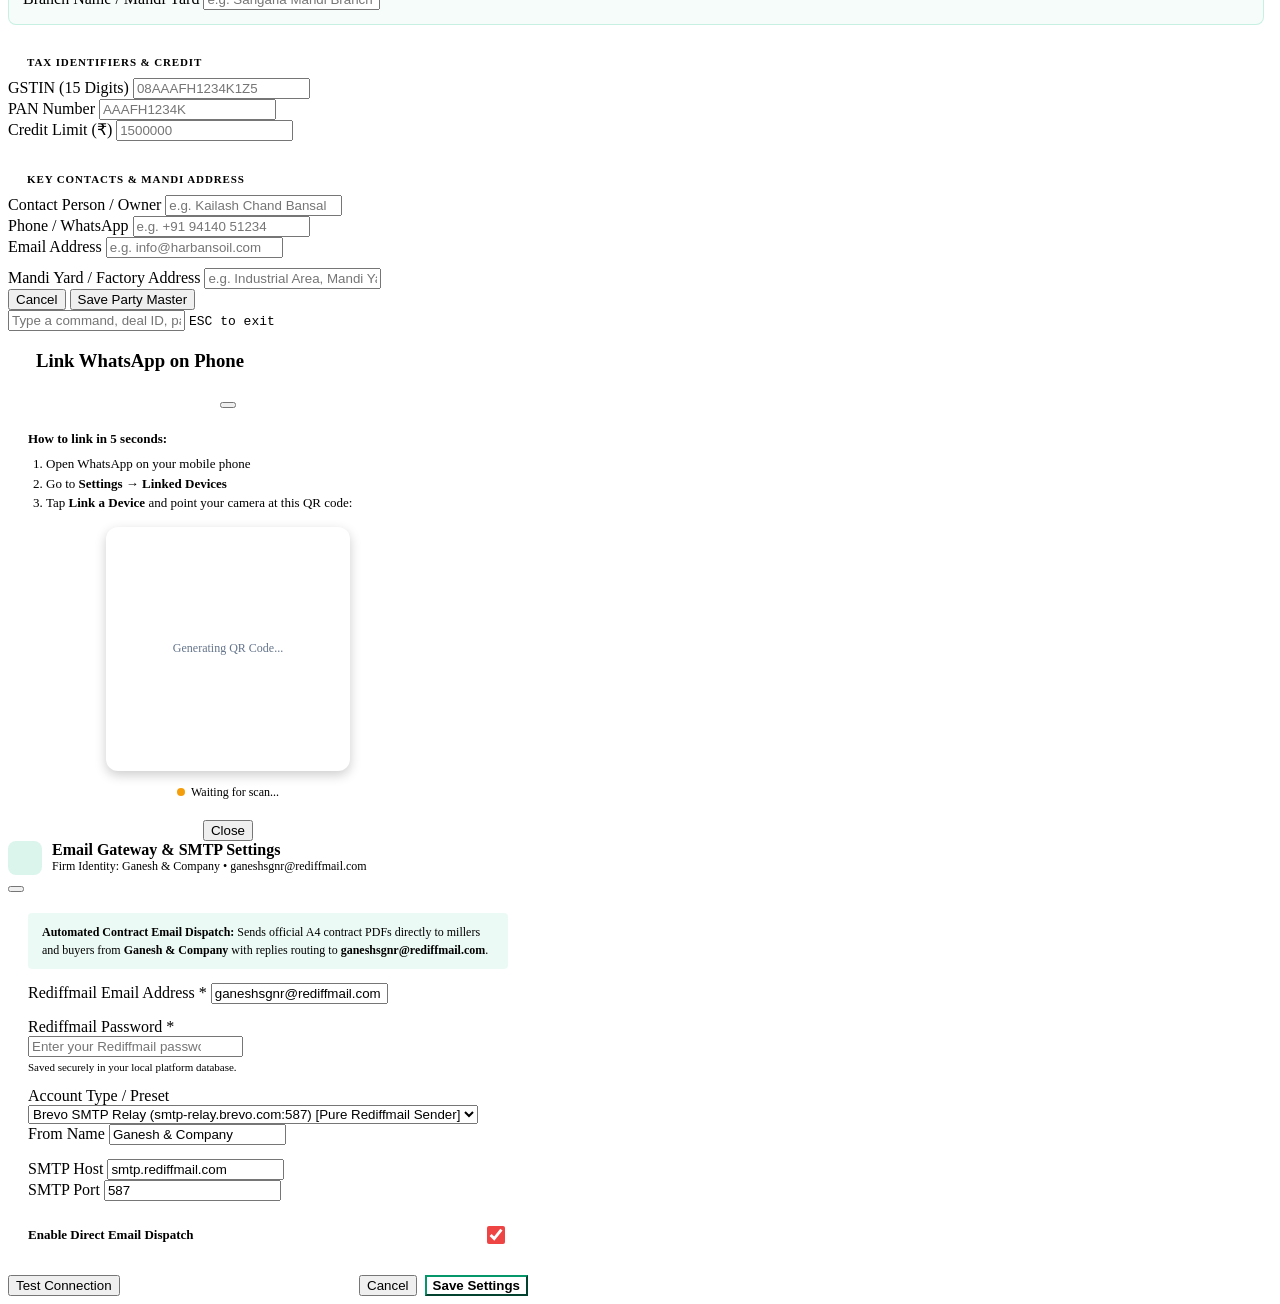
==== commit ea176df8: "feat: direct background dispatch (zero apps opened) with real-time status tracking & recheck" ====
--- a/app/templates/index.html
+++ b/app/templates/index.html
@@ -764,6 +764,36 @@
             </button>
           </div>
 
+          <!-- Real-Time Delivery Tracking Card -->
+          <div class="dispatch-tracking-card" style="background: rgba(15, 23, 42, 0.7); border: 1px solid rgba(255,255,255,0.08); border-radius: var(--radius-sm); padding: 10px 14px; display: flex; flex-direction: column; gap: 8px;">
+            <div style="display: flex; justify-content: space-between; align-items: center;">
+              <div style="display: flex; align-items: center; gap: 7px; font-size: 11.5px; font-weight: 700; color: var(--text-muted); text-transform: uppercase; letter-spacing: 0.5px;">
+                <i data-lucide="radio" style="width: 13px; height: 13px; color: var(--emerald);"></i>
+                <span>Direct Delivery Status</span>
+              </div>
+              <button type="button" class="btn btn-ghost btn-xs" id="btn-recheck-both-status" style="border: 1px solid var(--border-subtle); color: var(--text); padding: 2px 8px; font-size: 11px; display: inline-flex; align-items: center; gap: 5px;" title="Recheck live delivery status from server">
+                <i data-lucide="refresh-cw" id="recheck-both-icon" style="width: 11px; height: 11px;"></i>
+                <span>Recheck Status</span>
+              </button>
+            </div>
+            <div style="display: grid; grid-template-columns: 1fr 1fr; gap: 10px;">
+              <div style="display: flex; align-items: center; justify-content: space-between; background: rgba(37, 211, 102, 0.06); border: 1px solid rgba(37, 211, 102, 0.2); border-radius: 6px; padding: 6px 10px;">
+                <div style="display: flex; align-items: center; gap: 6px;">
+                  <i data-lucide="message-circle" style="width: 13px; height: 13px; color: #25D366;"></i>
+                  <span style="font-size: 11.5px; font-weight: 600; color: var(--text);">WhatsApp</span>
+                </div>
+                <span id="both-wa-status-pill" class="badge" style="background: rgba(148, 163, 184, 0.15); color: #94A3B8; font-size: 10.5px;">Not Sent</span>
+              </div>
+              <div style="display: flex; align-items: center; justify-content: space-between; background: rgba(16, 185, 129, 0.06); border: 1px solid rgba(16, 185, 129, 0.2); border-radius: 6px; padding: 6px 10px;">
+                <div style="display: flex; align-items: center; gap: 6px;">
+                  <i data-lucide="mail" style="width: 13px; height: 13px; color: var(--emerald);"></i>
+                  <span style="font-size: 11.5px; font-weight: 600; color: var(--text);">Email</span>
+                </div>
+                <span id="both-email-status-pill" class="badge" style="background: rgba(148, 163, 184, 0.15); color: #94A3B8; font-size: 10.5px;">Not Sent</span>
+              </div>
+            </div>
+          </div>
+
           <div style="display: grid; grid-template-columns: 1fr 1fr; gap: 12px;">
             <div class="form-group">
               <label class="form-label">
@@ -793,9 +823,9 @@
               <i data-lucide="share-2" style="width: 14px; height: 14px; color: var(--emerald);"></i>
               <span>Share PDF Document</span>
             </button>
-            <button class="btn btn-primary btn-sm" id="btn-dispatch-both-action" style="background: linear-gradient(135deg, #10B981, #059669); font-weight: 700;">
-              <i data-lucide="send" style="width: 14px; height: 14px;"></i>
-              <span>Send to Both (WhatsApp &amp; Email)</span>
+            <button class="btn btn-primary btn-sm" id="btn-dispatch-both-action" style="background: linear-gradient(135deg, #10B981, #059669); font-weight: 700; padding: 7px 18px; box-shadow: 0 2px 10px rgba(16, 185, 129, 0.3);">
+              <i data-lucide="zap" style="width: 14px; height: 14px;"></i>
+              <span id="btn-dispatch-both-label">⚡ Direct Send to Both (Zero Apps Opened)</span>
             </button>
           </div>
         </div>
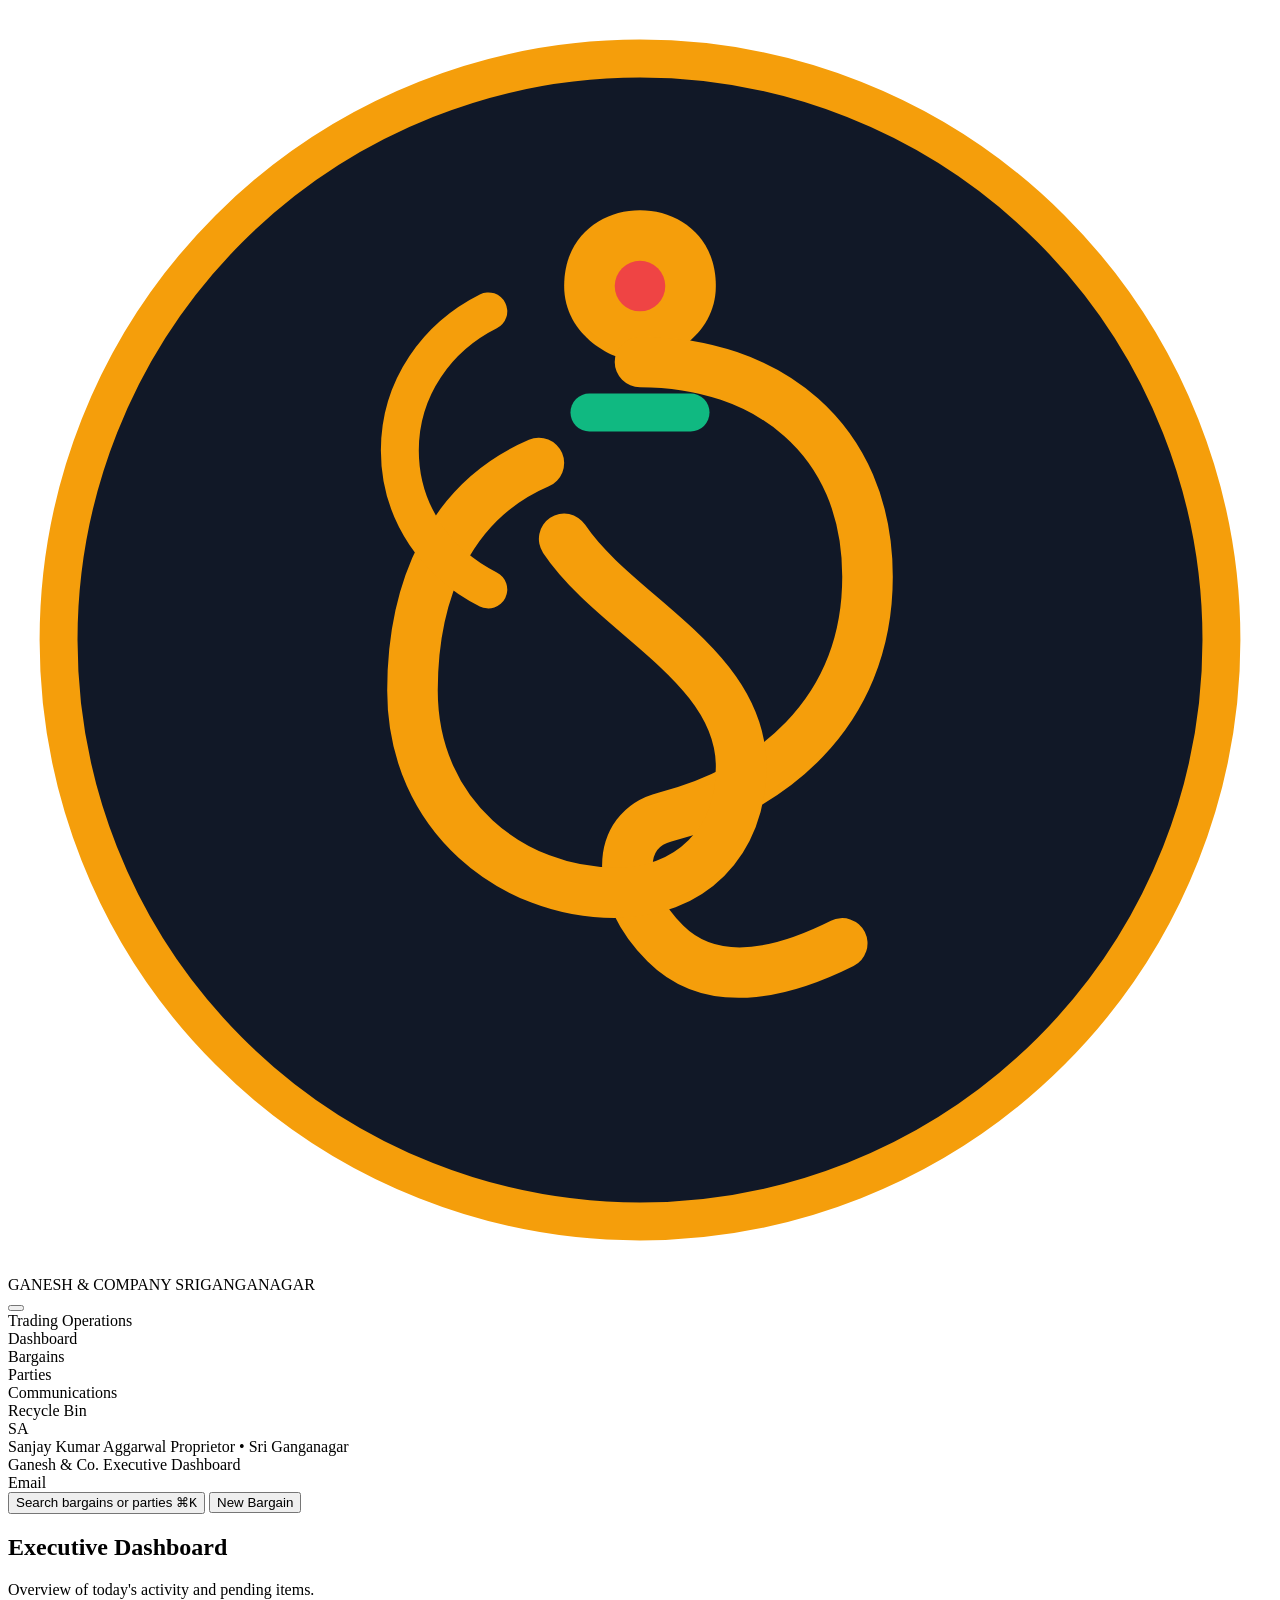
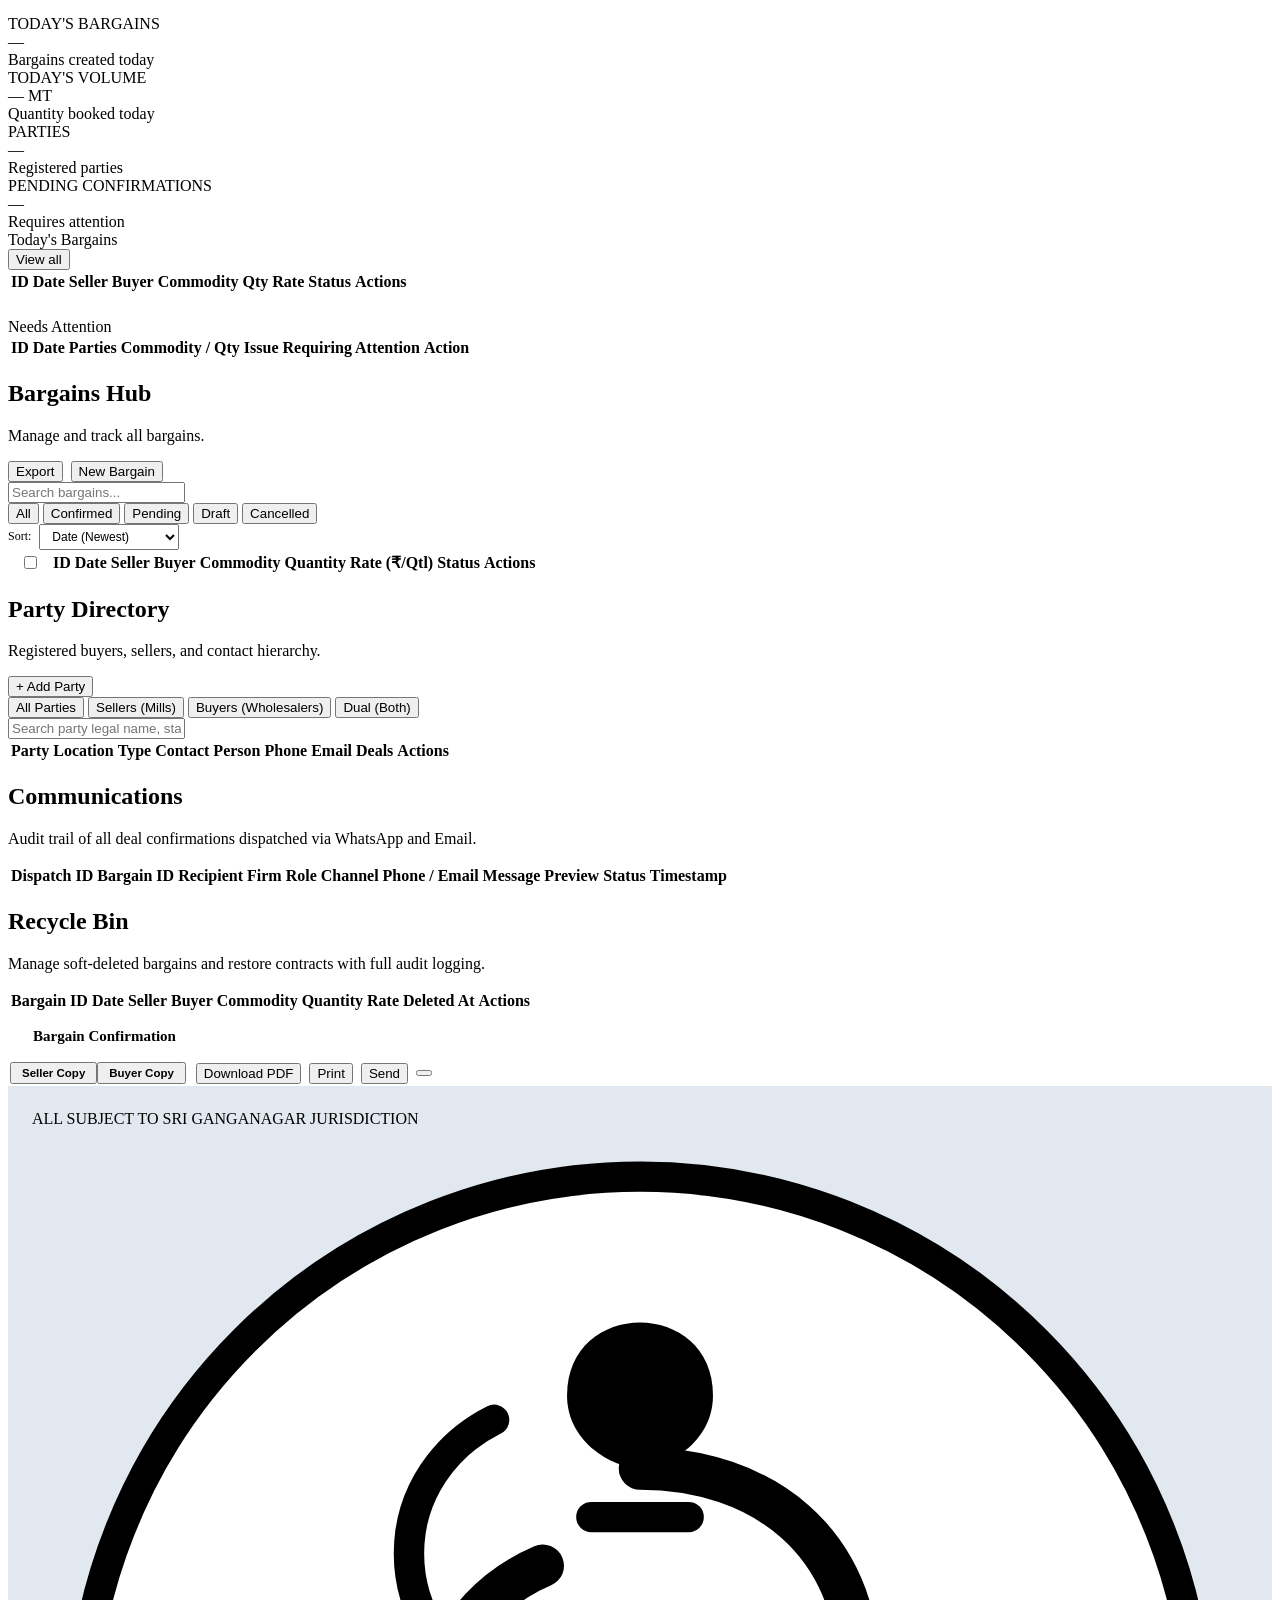
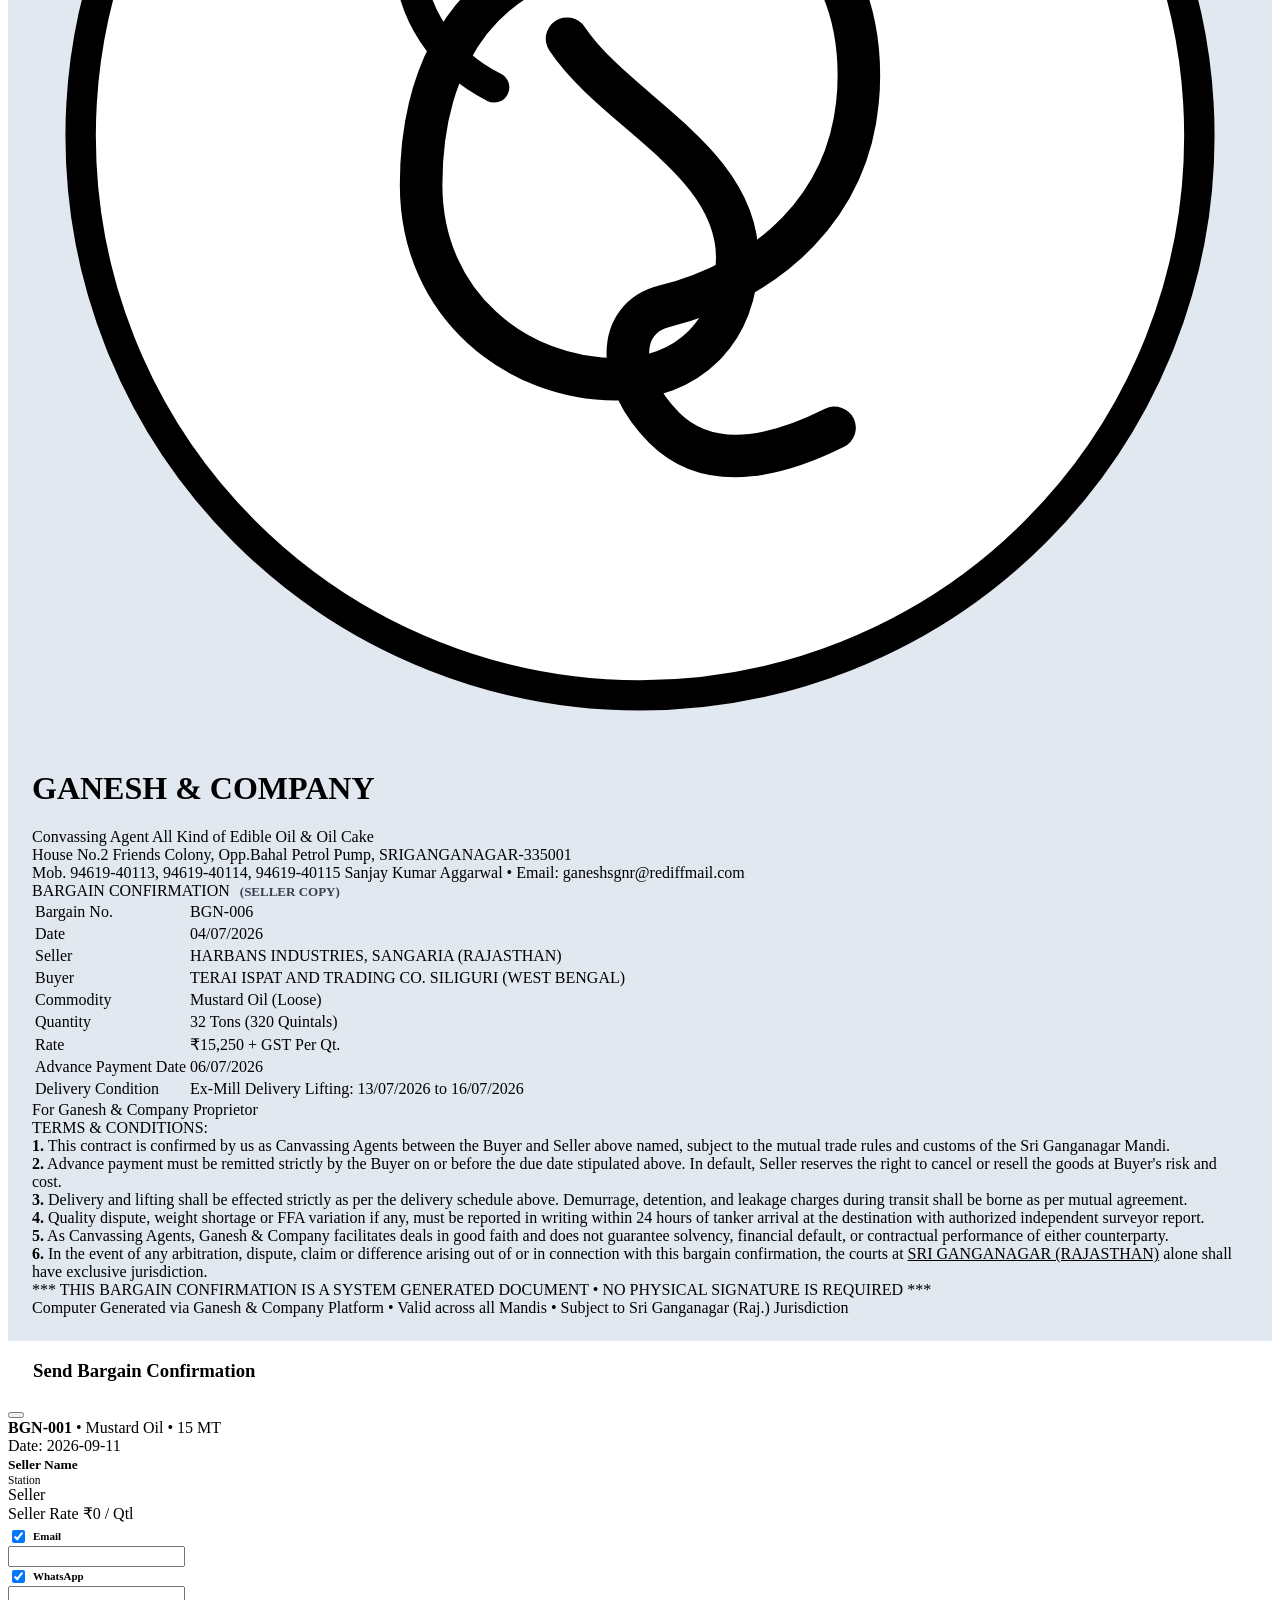
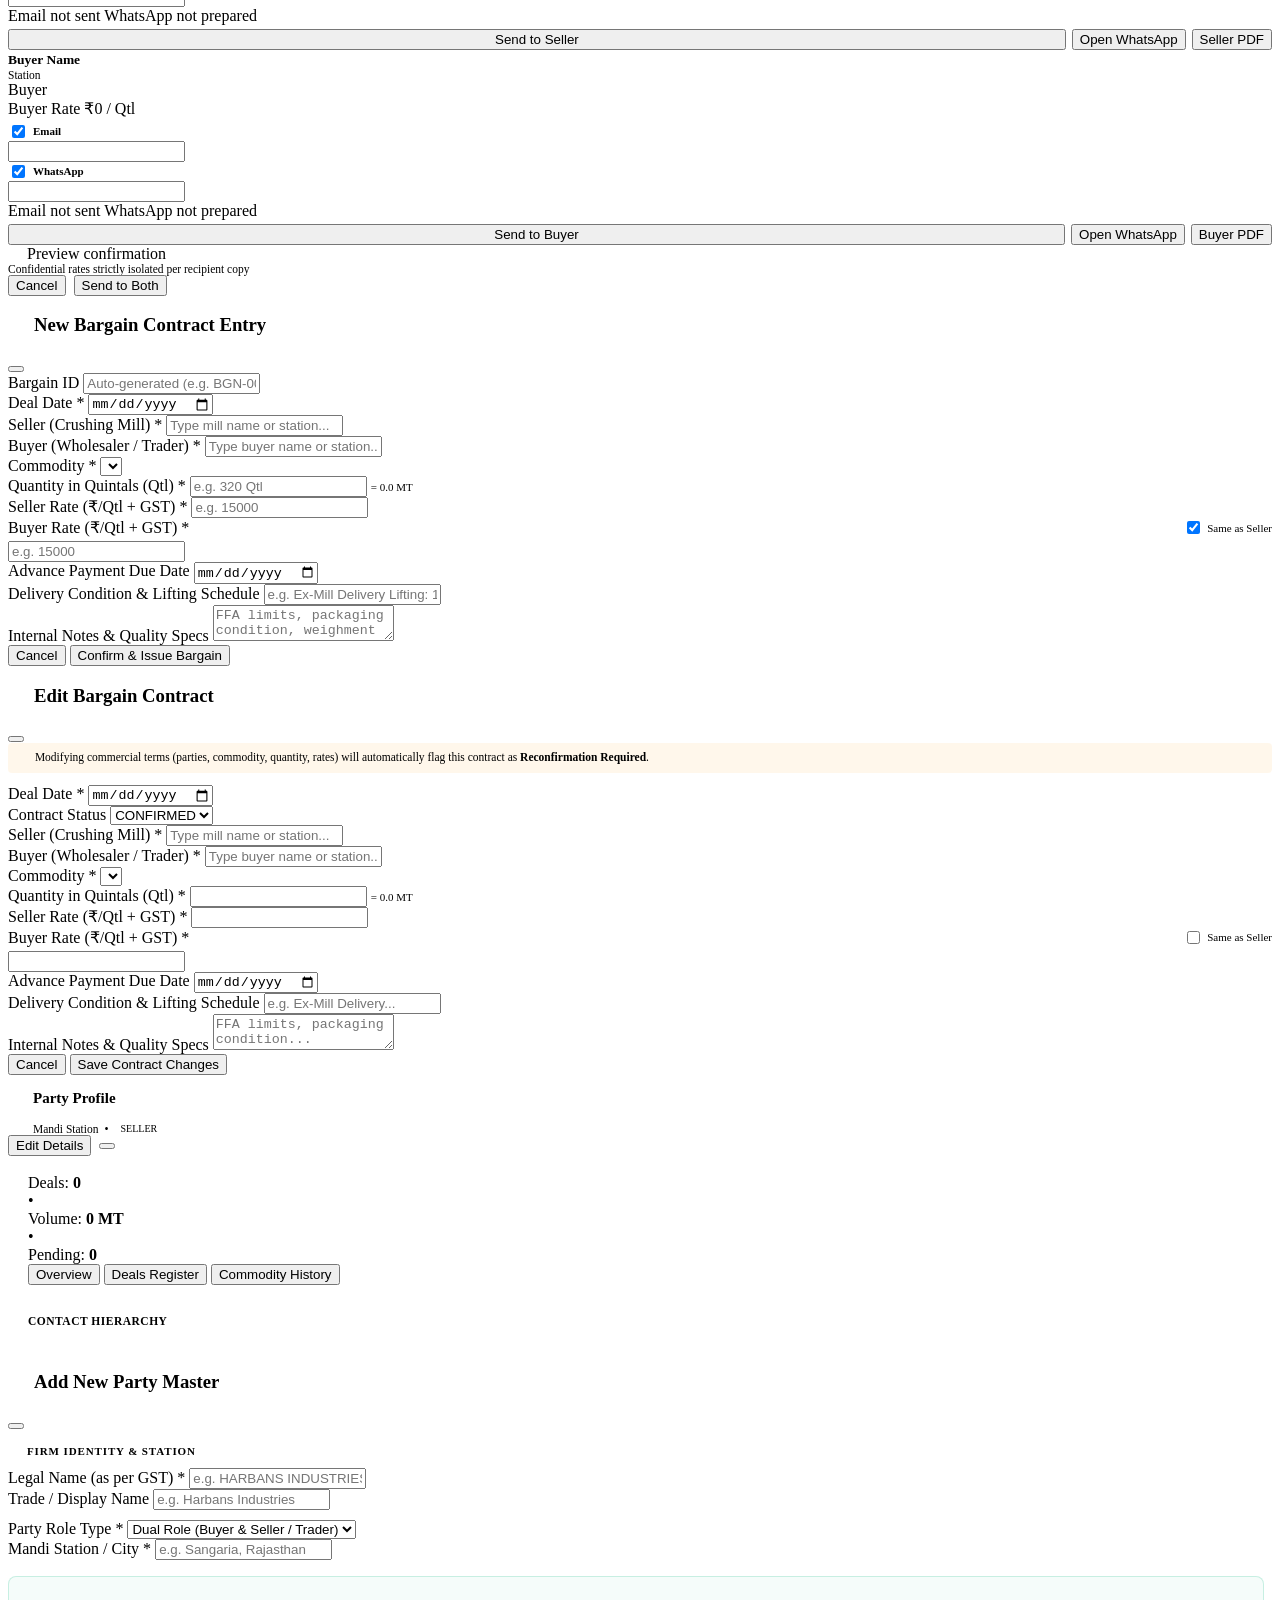
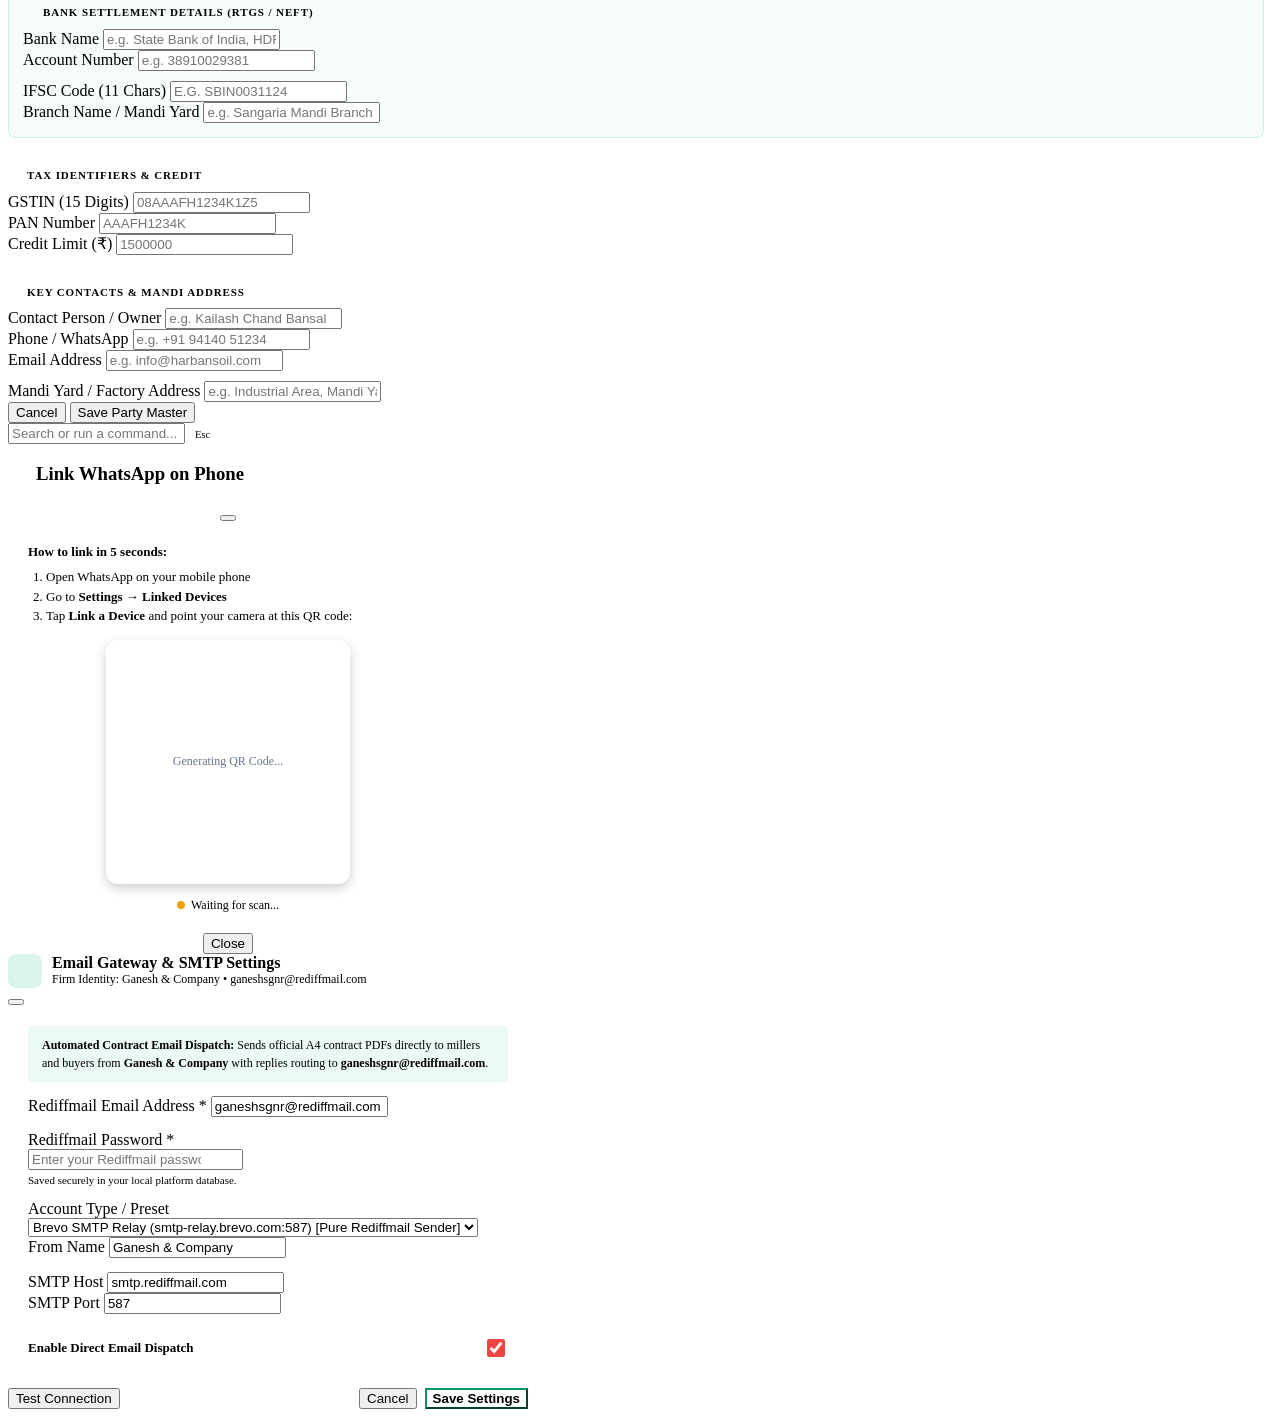
==== commit 94c1fab6: "feat(crm): professional light theme, party directory contact resolution & rate isolation" ====
--- a/app/templates/index.html
+++ b/app/templates/index.html
@@ -5,7 +5,7 @@
   <meta name="viewport" content="width=device-width, initial-scale=1.0">
   <title>Ganesh & Company — Agricultural Commodity Brokerage & Canvassing</title>
   <meta name="description" content="Executive commodity brokerage and canvassing platform for edible oil & oil cake in Sri Ganganagar, Rajasthan.">
-  <link rel="stylesheet" href="/static/css/style.css">
+  <link rel="stylesheet" href="/static/css/style.css?v=20260911_v2">
   <!-- Lucide Icons -->
   <script src="https://unpkg.com/lucide@latest"></script>
   <!-- Client-side PDF Generation -->
@@ -46,60 +46,44 @@
         <a class="nav-link active" data-view="dashboard" id="nav-dashboard">
           <div class="nav-link-left">
             <i data-lucide="layout-dashboard" class="nav-icon"></i>
-            <span class="nav-label">Executive Dashboard</span>
+            <span class="nav-label">Dashboard</span>
           </div>
         </a>
 
         <a class="nav-link" data-view="bargains" id="nav-bargains">
           <div class="nav-link-left">
             <i data-lucide="receipt" class="nav-icon"></i>
-            <span class="nav-label">Bargains Hub</span>
-          </div>
-          <span class="nav-counter" id="badge-bargains-count">0</span>
+            <span class="nav-label">Bargains</span>
+          </div>
+          <span class="nav-counter" id="badge-bargains-count" style="display: none;"></span>
         </a>
 
         <a class="nav-link" data-view="parties" id="nav-parties">
           <div class="nav-link-left">
             <i data-lucide="building-2" class="nav-icon"></i>
-            <span class="nav-label">Party Directory</span>
-          </div>
-          <span class="nav-counter" id="badge-parties-count">0</span>
+            <span class="nav-label">Parties</span>
+          </div>
+          <span class="nav-counter" id="badge-parties-count" style="display: none;"></span>
         </a>
 
         <a class="nav-link" data-view="dispatches" id="nav-dispatches">
           <div class="nav-link-left">
             <i data-lucide="message-square-share" class="nav-icon"></i>
-            <span class="nav-label">WhatsApp & Email Logs</span>
-          </div>
-          <span class="nav-counter" id="badge-dispatches-count">0</span>
-        </a>
-
-        <div class="nav-category">Market & Analytics</div>
-
-        <a class="nav-link" data-view="market-rates" id="nav-market-rates">
-          <div class="nav-link-left">
-            <i data-lucide="trending-up" class="nav-icon"></i>
-            <span class="nav-label">Market Rates & Mandis</span>
-          </div>
-        </a>
-
-        <a class="nav-link" data-view="reports" id="nav-reports">
-          <div class="nav-link-left">
-            <i data-lucide="bar-chart-3" class="nav-icon"></i>
-            <span class="nav-label">Trade Reports & Analytics</span>
-          </div>
+            <span class="nav-label">Communications</span>
+          </div>
+          <span class="nav-counter" id="badge-dispatches-count" style="display: none;"></span>
         </a>
 
         <a class="nav-link" data-view="trash" id="nav-trash">
           <div class="nav-link-left">
             <i data-lucide="trash-2" class="nav-icon"></i>
-            <span class="nav-label">Trash / Recycle Bin</span>
-          </div>
-          <span class="nav-counter" id="badge-trash-count">0</span>
+            <span class="nav-label">Recycle Bin</span>
+          </div>
+          <span class="nav-counter" id="badge-trash-count" style="display: none;"></span>
         </a>
       </div>
 
-      <!-- User Profile & Shortcuts Footer -->
+      <!-- User Profile Footer (Clean & Subtle) -->
       <div class="sidebar-footer">
         <div class="user-profile-pill" id="user-profile-pill">
           <div class="user-avatar-wrapper">
@@ -109,10 +93,6 @@
               <span class="user-role">Proprietor • Sri Ganganagar</span>
             </div>
           </div>
-        </div>
-        <div class="shortcut-hint-pill">
-          <span>Global Search</span>
-          <kbd>⌘K</kbd>
         </div>
       </div>
     </aside>
@@ -129,60 +109,24 @@
           </div>
         </div>
 
-        <!-- Live Mandi Ticker Marquee -->
-        <div class="mandi-ticker-container">
-          <div class="ticker-pulse-badge">
-            <span class="pulse-dot"></span>
-            <span>MANDI LIVE</span>
-          </div>
-          <div class="ticker-viewport">
-            <div class="ticker-track" id="mandi-ticker-track">
-              <!-- Populated dynamically via JS -->
-              <div class="ticker-item">
-                <span>[BGN-006] Mustard Oil 32 MT</span>
-                <span>•</span>
-                <strong>HARBANS ➔ TERAI</strong>
-                <span>•</span>
-                <span class="rate">₹15,250/Qtl</span>
-              </div>
-              <div class="ticker-item">
-                <span>[BGN-004] Mustard Cake 40 MT</span>
-                <span>•</span>
-                <strong>RAJASTHAN ➔ KUBER</strong>
-                <span>•</span>
-                <span class="rate">₹2,850/Qtl</span>
-              </div>
-              <div class="ticker-item">
-                <span>[BGN-003] Refined Soya 25 MT</span>
-                <span>•</span>
-                <strong>HARBANS ➔ SHREE GANESH</strong>
-                <span>•</span>
-                <span class="rate">₹12,400/Qtl</span>
-              </div>
-            </div>
-          </div>
-        </div>
-
         <div class="topbar-right">
-          <!-- Email Gateway Quick Settings Button -->
-          <button class="btn btn-secondary btn-sm" id="btn-topbar-rediffmail" title="Email Dispatch Gateway Settings" style="display: inline-flex; align-items: center; gap: 7px; padding: 5px 12px; font-size: 12px; font-weight: 500;">
-            <span style="width: 6px; height: 6px; border-radius: 50%; background: var(--emerald); box-shadow: 0 0 6px var(--emerald);"></span>
-            <i data-lucide="mail" style="width: 14px; height: 14px; color: var(--text-muted);"></i>
-            <span>Email Gateway</span>
-          </button>
+          <!-- Subtle Email Connection Status Indicator -->
+          <div class="topbar-email-indicator" id="btn-topbar-rediffmail" title="Email Dispatch Gateway Settings (Click to configure)">
+            <span class="status-dot-indicator ready" id="indicator-email-status-dot"></span>
+            <span class="topbar-email-text" id="indicator-email-status-text">Email</span>
+          </div>
 
           <!-- Command Palette Button -->
           <button class="command-palette-btn" id="btn-open-command-palette" title="Quick Search (⌘K)">
             <i data-lucide="search" style="width: 14px; height: 14px;"></i>
-            <span>Search deals, parties...</span>
+            <span>Search bargains or parties</span>
             <kbd>⌘K</kbd>
           </button>
 
-          <!-- New Bargain Button -->
+          <!-- Primary Action: New Bargain Button -->
           <button class="btn btn-primary" id="btn-open-new-bargain" title="New Bargain Contract (Ctrl+B)">
-            <i data-lucide="plus" style="width: 15px; height: 15px;"></i>
-            <span>+ New Bargain</span>
-            <kbd style="background: rgba(0,0,0,0.25); color: #FFF; border: none;">Ctrl+B</kbd>
+            <i data-lucide="plus" style="width: 14px; height: 14px;"></i>
+            <span>New Bargain</span>
           </button>
         </div>
       </header>
@@ -197,104 +141,67 @@
           <div class="view-header">
             <div class="view-title-group">
               <h2>Executive Dashboard</h2>
-              <p>Real-time Sri Ganganagar Mandi trading analytics, traded volumes & confirmations.</p>
-            </div>
-            <div style="display: flex; gap: 8px;">
-              <button class="btn btn-secondary btn-sm" id="btn-refresh-dashboard">
-                <i data-lucide="refresh-cw" style="width: 13px; height: 13px;"></i>
-                <span>Refresh Feed</span>
-              </button>
-            </div>
-          </div>
-
-          <!-- 4 KPI Metric Cards -->
+              <p>Overview of today's activity and pending items.</p>
+            </div>
+          </div>
+
+          <!-- 4 Compact Flat KPI Metric Cards (No Icon Boxes) -->
           <div class="kpi-grid">
-            <!-- KPI 1: Today's Deals -->
+            <!-- KPI 1: Today's Bargains -->
+            <div class="kpi-card is-interactive" id="kpi-card-today-deals" title="Click to view bargains">
+              <div class="kpi-label">TODAY'S BARGAINS</div>
+              <div class="kpi-value-row">
+                <span class="kpi-value" id="kpi-today-deals">—</span>
+              </div>
+              <div class="kpi-subtext">Bargains created today</div>
+            </div>
+
+            <!-- KPI 2: Today's Volume -->
             <div class="kpi-card">
-              <div class="kpi-card-header">
-                <span class="kpi-title">Today's Deals</span>
-                <div class="kpi-icon-pill"><i data-lucide="calendar-check" style="width: 16px; height: 16px;"></i></div>
-              </div>
+              <div class="kpi-label">TODAY'S VOLUME</div>
               <div class="kpi-value-row">
-                <span class="kpi-value" id="kpi-today-deals">6</span>
-                <span class="kpi-badge kpi-badge-positive" id="kpi-deals-trend">+14% vs yesterday</span>
-              </div>
-              <span class="kpi-subtext">Active Mandi contracts confirmed</span>
-            </div>
-
-            <!-- KPI 2: Active Traded Volume -->
-            <div class="kpi-card">
-              <div class="kpi-card-header">
-                <span class="kpi-title">Traded Volume</span>
-                <div class="kpi-icon-pill"><i data-lucide="scale" style="width: 16px; height: 16px;"></i></div>
-              </div>
+                <span class="kpi-value" id="kpi-traded-volume">— MT</span>
+              </div>
+              <div class="kpi-subtext">Quantity booked today</div>
+            </div>
+
+            <!-- KPI 3: Parties -->
+            <div class="kpi-card is-interactive" id="kpi-card-parties" title="Click to open Party Directory">
+              <div class="kpi-label">PARTIES</div>
               <div class="kpi-value-row">
-                <span class="kpi-value" id="kpi-traded-volume">179 MT</span>
-              </div>
-              <div class="progress-bar-bg" style="margin-top: 4px;">
-                <div class="progress-bar-fill fill-emerald" style="width: 78%;"></div>
-              </div>
-              <span class="kpi-subtext">1,790 Quintals booked this session</span>
-            </div>
-
-            <!-- KPI 3: Active Parties -->
-            <div class="kpi-card">
-              <div class="kpi-card-header">
-                <span class="kpi-title">Active Parties</span>
-                <div class="kpi-icon-pill"><i data-lucide="users" style="width: 16px; height: 16px;"></i></div>
-              </div>
+                <span class="kpi-value" id="kpi-active-parties">—</span>
+              </div>
+              <div class="kpi-subtext">Registered parties</div>
+            </div>
+
+            <!-- KPI 4: Pending Confirmations -->
+            <div class="kpi-card is-interactive" id="kpi-card-pending" title="Click to view pending items">
+              <div class="kpi-label">PENDING CONFIRMATIONS</div>
               <div class="kpi-value-row">
-                <span class="kpi-value" id="kpi-active-parties">9</span>
-              </div>
-              <span class="kpi-subtext">Registered crushing mills & buyers</span>
-            </div>
-
-            <!-- KPI 4: Pending Confirmations -->
-            <div class="kpi-card">
-              <div class="kpi-card-header">
-                <span class="kpi-title">Pending Confirmations</span>
-                <div class="kpi-icon-pill"><i data-lucide="clock" style="width: 16px; height: 16px;"></i></div>
-              </div>
-              <div class="kpi-value-row">
-                <span class="kpi-value" id="kpi-pending-confirmations" style="color: var(--gold);">1</span>
-                <span class="kpi-badge kpi-badge-warning">Attention Req.</span>
-              </div>
-              <span class="kpi-subtext">Awaiting buyer / seller signature</span>
-            </div>
-          </div>
-
-          <!-- Today's Bargains (Primary Dashboard Feed) -->
-          <div class="card-panel">
+                <span class="kpi-value" id="kpi-pending-confirmations">—</span>
+              </div>
+              <div class="kpi-subtext">Requires attention</div>
+            </div>
+          </div>
+
+          <!-- Section 1: Today's Bargains -->
+          <div class="card-panel" id="panel-todays-bargains" style="margin-bottom: 24px;">
             <div class="panel-header">
-              <div class="panel-title">
-                <i data-lucide="zap" style="width: 16px; height: 16px; color: var(--gold);"></i>
-                <span>Today's Bargains</span>
-                <span class="ticker-pulse-badge" style="margin-left: 8px;">
-                  <span class="pulse-dot"></span>
-                  <span>TODAY'S SESSION</span>
-                </span>
-              </div>
-              <div style="display: flex; align-items: center; gap: 8px;">
-                <button class="btn btn-secondary btn-xs" id="btn-goto-bargains" title="View complete bargains repository">
-                  <span>View All in Bargains Hub &rarr;</span>
-                </button>
-                <button class="btn btn-primary btn-xs" id="btn-dash-new-bargain" title="Log new bargain contract (Ctrl+B)">
-                  <i data-lucide="plus" style="width: 12px; height: 12px;"></i>
-                  <span>+ New Bargain</span>
-                </button>
-              </div>
-            </div>
-            <div class="data-table-container">
+              <div class="panel-title">Today's Bargains</div>
+              <button type="button" class="btn-quiet-action" id="btn-goto-bargains">View all</button>
+            </div>
+            
+            <div class="data-table-container" id="container-todays-bargains">
               <table class="data-table" id="table-todays-bargains">
-                <thead>
+                <thead id="thead-todays-bargains">
                   <tr>
-                    <th>Bargain ID</th>
+                    <th>ID</th>
                     <th>Date</th>
-                    <th>Seller (Mill)</th>
-                    <th>Buyer (Wholesaler)</th>
+                    <th>Seller</th>
+                    <th>Buyer</th>
                     <th>Commodity</th>
-                    <th>Qty (MT)</th>
-                    <th>Rate (₹/Qtl)</th>
+                    <th>Qty</th>
+                    <th>Rate</th>
                     <th>Status</th>
                     <th style="text-align: right;">Actions</th>
                   </tr>
@@ -303,6 +210,49 @@
                   <!-- Injected via JS -->
                 </tbody>
               </table>
+
+              <!-- Empty state when zero bargains today (Table headers hidden) -->
+              <div class="empty-state-card" id="empty-state-todays-bargains" style="display: none;">
+                <h3 class="empty-state-title">No bargains today</h3>
+                <p class="empty-state-desc">New bargains created today will appear here.</p>
+                <button type="button" class="link-quiet-action" onclick="document.getElementById('btn-open-new-bargain').click()">
+                  + Create bargain
+                </button>
+              </div>
+            </div>
+          </div>
+
+          <!-- Section 2: Needs Attention (Operational Actionable Items) -->
+          <div class="card-panel" id="panel-needs-attention">
+            <div class="panel-header">
+              <div style="display: flex; align-items: center; gap: 8px;">
+                <span class="panel-title">Needs Attention</span>
+                <span class="panel-count-pill" id="badge-needs-attention-count" style="display: none;">0</span>
+              </div>
+            </div>
+
+            <div class="data-table-container" id="container-needs-attention">
+              <table class="data-table" id="table-needs-attention">
+                <thead id="thead-needs-attention">
+                  <tr>
+                    <th>ID</th>
+                    <th>Date</th>
+                    <th>Parties</th>
+                    <th>Commodity / Qty</th>
+                    <th>Issue Requiring Attention</th>
+                    <th style="text-align: right;">Action</th>
+                  </tr>
+                </thead>
+                <tbody id="tbody-needs-attention">
+                  <!-- Injected via JS -->
+                </tbody>
+              </table>
+
+              <!-- Empty state when all caught up -->
+              <div class="empty-state-card" id="empty-state-needs-attention" style="display: none;">
+                <h3 class="empty-state-title">You're all caught up.</h3>
+                <p class="empty-state-desc">No pending confirmations or unresolved bargains requiring immediate action.</p>
+              </div>
             </div>
           </div>
         </section>
@@ -314,16 +264,16 @@
           <div class="view-header">
             <div class="view-title-group">
               <h2>Bargains Hub</h2>
-              <p>Centralized deal registry with instant multi-filter search, CSV export & print confirmations.</p>
+              <p>Manage and track all bargains.</p>
             </div>
             <div style="display: flex; gap: 8px;">
               <button class="btn btn-secondary btn-sm" id="btn-export-csv" title="Export current filtered table to CSV">
                 <i data-lucide="download" style="width: 13px; height: 13px;"></i>
-                <span>📥 Export to CSV</span>
+                <span>Export</span>
               </button>
               <button class="btn btn-primary btn-sm" id="btn-hub-new-bargain">
                 <i data-lucide="plus" style="width: 13px; height: 13px;"></i>
-                <span>+ New Bargain</span>
+                <span>New Bargain</span>
               </button>
             </div>
           </div>
@@ -333,7 +283,7 @@
             <div class="toolbar-left">
               <div class="search-input-wrapper">
                 <i data-lucide="search" class="search-icon"></i>
-                <input type="text" class="search-input" id="filter-search-input" placeholder="Search Bargain ID, Party, Mandi Station, Commodity...">
+                <input type="text" class="search-input" id="filter-search-input" placeholder="Search bargains...">
               </div>
 
               <!-- Multi-status filter pills -->
@@ -358,21 +308,36 @@
             </div>
           </div>
 
-          <!-- 10-Column Data Table -->
+          <!-- Bulk Action Bar -->
+          <div id="bulk-action-bar" class="bulk-action-bar" style="display: none;">
+            <div class="bulk-selected-info">
+              <span id="bulk-selected-count">0 selected</span>
+            </div>
+            <div class="bulk-action-buttons">
+              <button type="button" class="btn btn-secondary btn-xs" id="btn-bulk-clear">Clear selection</button>
+              <button type="button" class="btn btn-danger btn-xs" id="btn-bulk-delete">
+                <i data-lucide="trash-2" style="width: 12px; height: 12px;"></i>
+                <span>Move to Recycle Bin</span>
+              </button>
+            </div>
+          </div>
+
+          <!-- Data Table -->
           <div class="data-table-container">
             <table class="data-table" id="table-all-bargains">
               <thead>
                 <tr>
-                  <th class="sortable" data-col="bgn_code">Bargain ID</th>
+                  <th style="width: 38px; text-align: center;">
+                    <input type="checkbox" id="check-all-bargains" title="Select all visible bargains">
+                  </th>
+                  <th class="sortable" data-col="bgn_code">ID</th>
                   <th class="sortable" data-col="deal_date">Date</th>
-                  <th>Seller (Firm & Station)</th>
-                  <th>Buyer (Firm & Station)</th>
+                  <th>Seller</th>
+                  <th>Buyer</th>
                   <th>Commodity</th>
                   <th class="sortable" data-col="quantity_tonnes">Quantity</th>
-                  <th class="sortable" data-col="rate_per_qtl">Rate (₹)</th>
+                  <th class="sortable" data-col="seller_rate">Rate (₹/Qtl)</th>
                   <th>Status</th>
-                  <th title="Buyer Formal Confirmation">Buyer ✓</th>
-                  <th title="Seller Formal Confirmation">Seller ✓</th>
                   <th style="text-align: right;">Actions</th>
                 </tr>
               </thead>
@@ -390,7 +355,7 @@
           <div class="view-header">
             <div class="view-title-group">
               <h2>Party Directory</h2>
-              <p>Crushing mills, buyers, wholesalers & contact hierarchy across Rajasthan, Haryana, WB mandis.</p>
+              <p>Registered buyers, sellers, and contact hierarchy.</p>
             </div>
             <div style="display: flex; gap: 8px;">
               <button class="btn btn-primary btn-sm" id="btn-add-party">
@@ -417,20 +382,36 @@
             </div>
           </div>
 
-          <!-- Party Cards Grid -->
-          <div class="party-grid" id="party-cards-container">
-            <!-- Injected via JS -->
+          <!-- Party Directory CRM Table -->
+          <div class="data-table-container">
+            <table class="data-table" id="table-parties">
+              <thead>
+                <tr>
+                  <th>Party</th>
+                  <th>Location</th>
+                  <th>Type</th>
+                  <th>Contact Person</th>
+                  <th>Phone</th>
+                  <th>Email</th>
+                  <th>Deals</th>
+                  <th style="text-align: right;">Actions</th>
+                </tr>
+              </thead>
+              <tbody id="party-cards-container">
+                <!-- Injected via JS -->
+              </tbody>
+            </table>
           </div>
         </section>
 
         <!-- =================================================================
-             SCREEN 5: WHATSAPP & EMAIL LOGS
+             SCREEN 5: COMMUNICATIONS (WhatsApp & Email Logs)
              ================================================================= -->
         <section class="view-pane" id="view-dispatches">
           <div class="view-header">
             <div class="view-title-group">
-              <h2>WhatsApp & Email Logs</h2>
-              <p>Audit trail of all deal confirmations dispatched to buyers, sellers & transporters.</p>
+              <h2>Communications</h2>
+              <p>Audit trail of all deal confirmations dispatched via WhatsApp and Email.</p>
             </div>
           </div>
 
@@ -457,104 +438,13 @@
         </section>
 
         <!-- =================================================================
-             SCREEN 6: MARKET RATES & COMMODITIES
-             ================================================================= -->
-        <section class="view-pane" id="view-market-rates">
-          <div class="view-header">
-            <div class="view-title-group">
-              <h2>Market Rates & Mandi Benchmarks</h2>
-              <p>Daily benchmark trading rates for Mustard Oil, Mustard Cake, Refined Soy & Palm across key stations.</p>
-            </div>
-          </div>
-
-          <div class="kpi-grid" id="market-rates-grid">
-            <!-- Injected via JS -->
-          </div>
-
-          <div class="card-panel">
-            <div class="panel-header">
-              <div class="panel-title">
-                <i data-lucide="info" style="width: 16px; height: 16px; color: var(--gold);"></i>
-                <span>Regional Mandi Benchmarks & Freight Parity</span>
-              </div>
-            </div>
-            <p style="font-size: 13px; color: var(--text-muted); line-height: 1.6;">
-              Sri Ganganagar (Rajasthan) is Northern India's premier mustard oil crushing and trading hub. 
-              Spot bargains executed by Ganesh & Company are linked to prevailing ex-mill quotes from Sangaria, Anoupgarh, and Sri Ganganagar mandi crushers, with deliveries routed across Rajasthan, Haryana (Hisar, Panchkula, Rewari) and North-East trunk terminals (Siliguri, West Bengal).
-            </p>
-          </div>
-        </section>
-
-        <!-- =================================================================
-             SCREEN 7: REPORTS & ANALYTICS
-             ================================================================= -->
-        <section class="view-pane" id="view-reports">
-          <div class="view-header">
-            <div class="view-title-group">
-              <h2>Trade Reports & Analytics</h2>
-              <p>Traded commodity volume summaries, bargain records & fulfillment metrics.</p>
-            </div>
-            <button class="btn btn-secondary btn-sm" id="btn-export-excel-report">
-              <i data-lucide="file-spreadsheet" style="width: 14px; height: 14px;"></i>
-              <span>Export Full Excel Register</span>
-            </button>
-          </div>
-
-          <div class="kpi-grid">
-            <div class="kpi-card">
-              <span class="kpi-title">Total Active Contracts</span>
-              <span class="kpi-value" id="rep-total-deals">0</span>
-              <span class="kpi-subtext">Executed canvassing contracts</span>
-            </div>
-            <div class="kpi-card">
-              <span class="kpi-title">Total Traded Volume</span>
-              <span class="kpi-value" id="rep-traded-volume" style="color: var(--emerald);">0 MT</span>
-              <span class="kpi-subtext">Total physical commodity traded</span>
-            </div>
-            <div class="kpi-card">
-              <span class="kpi-title">Resale Arbitrage Profit</span>
-              <span class="kpi-value" id="rep-diff-profit" style="color: var(--gold);">₹0</span>
-              <span class="kpi-subtext">Resale lot chain price difference</span>
-            </div>
-            <div class="kpi-card">
-              <span class="kpi-title">Active Mandi Parties</span>
-              <span class="kpi-value" id="rep-active-parties">0</span>
-              <span class="kpi-subtext">Registered crushing mills & buyers</span>
-            </div>
-          </div>
-
-          <div class="card-panel">
-            <div class="panel-header">
-              <div class="panel-title">Party-Wise Traded Volume Register</div>
-            </div>
-            <div class="data-table-container">
-              <table class="data-table">
-                <thead>
-                  <tr>
-                    <th>Party Legal Name</th>
-                    <th>Station</th>
-                    <th>Role Type</th>
-                    <th>Total Deals</th>
-                    <th>Total Volume (MT)</th>
-                    <th>Action</th>
-                  </tr>
-                </thead>
-                <tbody id="tbody-party-receivables">
-                  <!-- Injected via JS -->
-                </tbody>
-              </table>
-            </div>
-          </div>
-        </section>
-
-        <!-- =================================================================
-             SCREEN 8: TRASH / RECYCLE BIN
+             SCREEN 8: RECYCLE BIN
              ================================================================= -->
         <section class="view-pane" id="view-trash">
           <div class="view-header">
             <div class="view-title-group">
-              <h2>Trash / Recycle Bin</h2>
-              <p>Restore soft-deleted bargains or permanently wipe contracts with full audit logging.</p>
+              <h2>Recycle Bin</h2>
+              <p>Manage soft-deleted bargains and restore contracts with full audit logging.</p>
             </div>
           </div>
 
@@ -591,24 +481,28 @@
     <div class="modal-sheet modal-sheet-lg">
       <div class="modal-header">
         <div style="display: flex; align-items: center; gap: 8px;">
-          <i data-lucide="file-text" style="width: 18px; height: 18px; color: var(--gold);"></i>
-          <h3>Official A4 Bargain Confirmation — Print View</h3>
-        </div>
-        <div style="display: flex; gap: 8px; align-items: center; flex-wrap: wrap;">
-          <button class="btn btn-secondary btn-sm" id="btn-download-pdf" title="Download official PDF file to your device">
-            <i data-lucide="download" style="width: 14px; height: 14px;"></i>
+          <i data-lucide="file-text" style="width: 17px; height: 17px; color: var(--gold);"></i>
+          <h3 style="font-size: 15px; font-weight: 700;">Bargain Confirmation <span id="doc-bgn-header-code" class="mono" style="color: var(--brand); margin-left: 4px;"></span></h3>
+        </div>
+        <div style="display: flex; gap: 8px; align-items: center;">
+          <div class="copy-switcher-pills" id="letterhead-role-toggle" style="display: inline-flex; background: var(--bg-card); padding: 2px; border-radius: var(--radius-sm); border: 1px solid var(--border);">
+            <button type="button" class="btn btn-xs active" id="btn-copy-seller" style="padding: 3px 10px; font-size: 11.5px; font-weight: 600;">Seller Copy</button>
+            <button type="button" class="btn btn-xs" id="btn-copy-buyer" style="padding: 3px 10px; font-size: 11.5px; font-weight: 600;">Buyer Copy</button>
+          </div>
+          <button class="btn btn-secondary btn-sm" id="btn-download-pdf" title="Download official PDF file">
+            <i data-lucide="download" style="width: 13px; height: 13px;"></i>
             <span>Download PDF</span>
           </button>
-          <button class="btn btn-primary btn-sm" id="btn-letterhead-dispatch" style="background: linear-gradient(135deg, #10B981, #059669); border-color: #10B981;" title="Send PDF to WhatsApp and Email">
-            <i data-lucide="send" style="width: 14px; height: 14px;"></i>
-            <span>Send to WhatsApp &amp; Email</span>
-          </button>
           <button class="btn btn-secondary btn-sm" id="btn-print-contract" title="Print document">
-            <i data-lucide="printer" style="width: 14px; height: 14px;"></i>
+            <i data-lucide="printer" style="width: 13px; height: 13px;"></i>
             <span>Print</span>
           </button>
-          <button class="btn btn-ghost btn-sm" id="btn-close-letterhead">
-            <i data-lucide="x" style="width: 16px; height: 16px;"></i>
+          <button class="btn btn-ghost btn-sm" id="btn-letterhead-dispatch" title="Open Send Confirmation modal">
+            <i data-lucide="send" style="width: 13px; height: 13px;"></i>
+            <span>Send</span>
+          </button>
+          <button class="btn btn-ghost btn-sm btn-icon-only" id="btn-close-letterhead" title="Close">
+            <i data-lucide="x" style="width: 15px; height: 15px;"></i>
           </button>
         </div>
       </div>
@@ -648,7 +542,7 @@
           </div>
 
           <!-- Document Title -->
-          <div class="contract-doc-title">BARGAIN CONFIRMATION</div>
+          <div class="contract-doc-title">BARGAIN CONFIRMATION <span id="doc-role-badge" style="font-size: 13px; font-weight: 700; color: #374151; vertical-align: middle; margin-left: 6px;">(SELLER COPY)</span></div>
 
           <!-- 2-Column Key-Value Grid -->
           <table class="contract-grid-table">
@@ -726,226 +620,203 @@
   </div>
 
   <!-- =========================================================================
-       MODAL 2: INSTANT COMMUNICATION PANEL (WhatsApp & Email Dispatch)
+       MODAL 2: SEND BARGAIN CONFIRMATION (DUAL-PARTY ARCHITECTURE)
        ========================================================================= -->
   <div class="modal-overlay" id="modal-dispatch">
     <div class="modal-sheet modal-sheet-lg">
       <div class="modal-header">
         <div style="display: flex; align-items: center; gap: 8px;">
-          <i data-lucide="send" style="width: 18px; height: 18px; color: #10B981;"></i>
-          <h3>Send Bargain Confirmation PDF (WhatsApp &amp; Email)</h3>
-        </div>
-        <button class="btn btn-ghost btn-sm" id="btn-close-dispatch">
+          <i data-lucide="send" style="width: 17px; height: 17px; color: var(--accent-teal);"></i>
+          <h3>Send Bargain Confirmation</h3>
+        </div>
+        <button class="btn btn-ghost btn-xs btn-icon-only" id="btn-close-dispatch" title="Close">
           <i data-lucide="x" style="width: 16px; height: 16px;"></i>
         </button>
       </div>
 
       <div class="modal-body">
-        <div class="profile-tabs" id="dispatch-tabs">
-          <button class="profile-tab-btn active" data-tab="both">🚀 Send to Both (WhatsApp &amp; Email)</button>
-          <button class="profile-tab-btn" data-tab="whatsapp">💬 WhatsApp Web</button>
-          <button class="profile-tab-btn" data-tab="email">✉️ Email Dispatch</button>
-        </div>
-
-        <!-- Tab 1: Send to Both (WhatsApp & Email) -->
-        <div id="tab-pane-both" style="display: flex; flex-direction: column; gap: 14px;">
-          <!-- System Generated PDF Attachment Status Card -->
-          <div class="pdf-attachment-banner">
-            <div class="pdf-icon-badge">
-              <i data-lucide="file-check" style="width: 22px; height: 22px; color: var(--emerald);"></i>
-            </div>
-            <div class="pdf-info-text">
-              <div class="pdf-file-title" id="both-pdf-filename">Bargain_Confirmation_BGN-006.pdf</div>
-              <div class="pdf-file-subtext">System-generated PDF confirmation &bull; Includes mandi clauses &bull; No signature required</div>
-            </div>
-            <button class="btn btn-secondary btn-xs" id="btn-both-download-pdf" title="Download PDF to computer">
-              <i data-lucide="download" style="width: 13px; height: 13px;"></i>
-              <span>Download PDF</span>
-            </button>
-          </div>
-
-          <!-- Real-Time Delivery Tracking Card -->
-          <div class="dispatch-tracking-card" style="background: rgba(15, 23, 42, 0.7); border: 1px solid rgba(255,255,255,0.08); border-radius: var(--radius-sm); padding: 10px 14px; display: flex; flex-direction: column; gap: 8px;">
-            <div style="display: flex; justify-content: space-between; align-items: center;">
-              <div style="display: flex; align-items: center; gap: 7px; font-size: 11.5px; font-weight: 700; color: var(--text-muted); text-transform: uppercase; letter-spacing: 0.5px;">
-                <i data-lucide="radio" style="width: 13px; height: 13px; color: var(--emerald);"></i>
-                <span>Direct Delivery Status</span>
-              </div>
-              <button type="button" class="btn btn-ghost btn-xs" id="btn-recheck-both-status" style="border: 1px solid var(--border-subtle); color: var(--text); padding: 2px 8px; font-size: 11px; display: inline-flex; align-items: center; gap: 5px;" title="Recheck live delivery status from server">
-                <i data-lucide="refresh-cw" id="recheck-both-icon" style="width: 11px; height: 11px;"></i>
-                <span>Recheck Status</span>
+        <!-- Compact Metadata Header -->
+        <div class="send-bgn-meta-header">
+          <div class="send-bgn-title">
+            <span class="mono" id="send-meta-bgn" style="color: var(--brand); font-weight: 700;">BGN-001</span>
+            <span style="color: var(--border-active);">&bull;</span>
+            <span id="send-meta-product">Mustard Oil</span>
+            <span style="color: var(--border-active);">&bull;</span>
+            <span id="send-meta-quantity" class="mono">15 MT</span>
+          </div>
+          <div class="send-bgn-sub" id="send-meta-date">Date: 2026-09-11</div>
+        </div>
+
+        <!-- Dual-Party Structured Cards -->
+        <div class="send-party-grid">
+          <!-- Seller Card -->
+          <div class="send-party-card" id="card-dispatch-seller">
+            <div class="send-party-header">
+              <div>
+                <strong id="send-seller-name" style="font-size: 13.5px; color: var(--text-primary);">Seller Name</strong>
+                <div id="send-seller-station" style="font-size: 11.5px; color: var(--text-secondary); margin-top: 1px;">Station</div>
+              </div>
+              <span class="send-party-role-tag">Seller</span>
+            </div>
+            
+            <div class="send-rate-row">
+              <span class="send-rate-label">Seller Rate</span>
+              <span class="send-rate-val" id="send-seller-rate">₹0 / Qtl</span>
+            </div>
+
+            <div class="form-group" style="margin-top: 4px;">
+              <div style="display: flex; justify-content: space-between; align-items: center;">
+                <label style="font-size: 11px; font-weight: 600; color: var(--text-secondary); display: inline-flex; align-items: center; gap: 5px; cursor: pointer;">
+                  <input type="checkbox" id="chk-seller-email" checked> <span>Email</span>
+                </label>
+                <span id="seller-email-missing-note" style="display: none; font-size: 11px; color: var(--text-dim);">
+                  <span class="text-muted">No email address</span> &bull; <button type="button" class="btn-link-action" id="btn-seller-add-email" style="background: none; border: none; padding: 0; color: var(--brand); cursor: pointer; text-decoration: underline; font-size: 11px;">Add email</button>
+                </span>
+              </div>
+              <input type="email" class="form-input" id="dispatch-seller-email">
+            </div>
+
+            <div class="form-group">
+              <div style="display: flex; justify-content: space-between; align-items: center;">
+                <label style="font-size: 11px; font-weight: 600; color: var(--text-secondary); display: inline-flex; align-items: center; gap: 5px; cursor: pointer;">
+                  <input type="checkbox" id="chk-seller-wa" checked> <span>WhatsApp</span>
+                </label>
+                <span id="seller-phone-missing-note" style="display: none; font-size: 11px; color: var(--text-dim);">
+                  <span class="text-muted">No phone number</span> &bull; <button type="button" class="btn-link-action" id="btn-seller-add-phone" style="background: none; border: none; padding: 0; color: var(--brand); cursor: pointer; text-decoration: underline; font-size: 11px;">Add phone</button>
+                </span>
+              </div>
+              <input type="text" class="form-input mono" id="dispatch-seller-phone">
+            </div>
+
+            <div class="send-channel-status-row">
+              <span class="channel-status-badge" id="status-badge-seller-email">
+                <i data-lucide="mail" style="width: 12px; height: 12px;"></i>
+                <span id="label-seller-email-status">Email not sent</span>
+              </span>
+              <span class="channel-status-badge" id="status-badge-seller-wa">
+                <i data-lucide="message-circle" style="width: 12px; height: 12px;"></i>
+                <span id="label-seller-wa-status">WhatsApp not prepared</span>
+              </span>
+            </div>
+
+            <div style="display: flex; gap: 6px; margin-top: 4px;">
+              <button type="button" class="btn btn-secondary btn-xs" id="btn-seller-only" style="flex: 1;">
+                <span>Send to Seller</span>
               </button>
-            </div>
-            <div style="display: grid; grid-template-columns: 1fr 1fr; gap: 10px;">
-              <div style="display: flex; align-items: center; justify-content: space-between; background: rgba(37, 211, 102, 0.06); border: 1px solid rgba(37, 211, 102, 0.2); border-radius: 6px; padding: 6px 10px;">
-                <div style="display: flex; align-items: center; gap: 6px;">
-                  <i data-lucide="message-circle" style="width: 13px; height: 13px; color: #25D366;"></i>
-                  <span style="font-size: 11.5px; font-weight: 600; color: var(--text);">WhatsApp</span>
-                </div>
-                <span id="both-wa-status-pill" class="badge" style="background: rgba(148, 163, 184, 0.15); color: #94A3B8; font-size: 10.5px;">Not Sent</span>
-              </div>
-              <div style="display: flex; align-items: center; justify-content: space-between; background: rgba(16, 185, 129, 0.06); border: 1px solid rgba(16, 185, 129, 0.2); border-radius: 6px; padding: 6px 10px;">
-                <div style="display: flex; align-items: center; gap: 6px;">
-                  <i data-lucide="mail" style="width: 13px; height: 13px; color: var(--emerald);"></i>
-                  <span style="font-size: 11.5px; font-weight: 600; color: var(--text);">Email</span>
-                </div>
-                <span id="both-email-status-pill" class="badge" style="background: rgba(148, 163, 184, 0.15); color: #94A3B8; font-size: 10.5px;">Not Sent</span>
-              </div>
-            </div>
-          </div>
-
-          <div style="display: grid; grid-template-columns: 1fr 1fr; gap: 12px;">
-            <div class="form-group">
-              <label class="form-label">
-                <i data-lucide="phone" style="width: 12px; height: 12px; display: inline-block; vertical-align: middle;"></i>
-                WhatsApp Phone Number
-              </label>
-              <input type="text" class="form-input mono" id="dispatch-both-phone" placeholder="+91 94140 51234">
-            </div>
-            <div class="form-group">
-              <label class="form-label">
-                <i data-lucide="mail" style="width: 12px; height: 12px; display: inline-block; vertical-align: middle;"></i>
-                Recipient Email Address
-              </label>
-              <input type="email" class="form-input" id="dispatch-both-email" placeholder="kailash@harbansoil.com">
-            </div>
-          </div>
-
-          <div class="form-group">
-            <label class="form-label">Confirmation Message &amp; Online Contract Preview</label>
-            <div class="dispatch-preview-box" id="both-preview-box">
-              <!-- Rendered via JS -->
-            </div>
-          </div>
-
-          <div style="display: flex; justify-content: space-between; align-items: center; padding-top: 4px; gap: 8px; flex-wrap: wrap;">
-            <button type="button" class="btn btn-secondary btn-sm" id="btn-native-share-both" style="display: inline-flex; align-items: center; gap: 6px;">
-              <i data-lucide="share-2" style="width: 14px; height: 14px; color: var(--emerald);"></i>
-              <span>Share PDF Document</span>
-            </button>
-            <button class="btn btn-primary btn-sm" id="btn-dispatch-both-action" style="background: linear-gradient(135deg, #10B981, #059669); font-weight: 700; padding: 7px 18px; box-shadow: 0 2px 10px rgba(16, 185, 129, 0.3);">
-              <i data-lucide="zap" style="width: 14px; height: 14px;"></i>
-              <span id="btn-dispatch-both-label">⚡ Direct Send to Both (Zero Apps Opened)</span>
-            </button>
-          </div>
-        </div>
-
-        <!-- Tab 2: WhatsApp Web -->
-        <div id="tab-pane-whatsapp" style="display: none; flex-direction: column; gap: 14px;">
-          <!-- PDF Attachment indicator -->
-          <div class="pdf-attachment-banner">
-            <div class="pdf-icon-badge">
-              <i data-lucide="file-text" style="width: 20px; height: 20px; color: #25D366;"></i>
-            </div>
-            <div class="pdf-info-text">
-              <div class="pdf-file-title" id="wa-pdf-filename">Bargain_Confirmation_BGN-006.pdf</div>
-              <div class="pdf-file-subtext">Official PDF generated with letterhead &bull; Includes direct online link</div>
-            </div>
-            <button class="btn btn-secondary btn-xs" id="btn-wa-download-pdf">
-              <i data-lucide="download" style="width: 12px; height: 12px;"></i>
-              <span>Download PDF</span>
-            </button>
-          </div>
-
-          <div style="background: rgba(37, 211, 102, 0.08); border: 1px solid rgba(37, 211, 102, 0.2); border-radius: 8px; padding: 10px 14px; display: flex; justify-content: space-between; align-items: center; gap: 10px;">
-            <div style="display: flex; align-items: center; gap: 8px;">
-              <span id="wa-bot-status-dot" style="width: 10px; height: 10px; border-radius: 50%; background: #94A3B8; display: inline-block;"></span>
-              <span id="wa-bot-status-text" style="font-size: 12px; font-weight: 600; color: var(--text);">Checking WhatsApp connection...</span>
-            </div>
-            <button type="button" class="btn btn-xs" id="btn-wa-link-device" style="background: rgba(37, 211, 102, 0.15); color: #25D366; border: 1px solid rgba(37, 211, 102, 0.3); font-weight: 600;">
-              Link WhatsApp
-            </button>
-          </div>
-
-          <div class="form-group">
-            <label class="form-label">Recipient Phone Number (International format)</label>
-            <input type="text" class="form-input mono" id="dispatch-phone" placeholder="+91 94140 51234">
-          </div>
-          <div class="form-group">
-            <label class="form-label">Deal Message Preview</label>
-            <div class="dispatch-preview-box" id="whatsapp-preview-box">
-              <!-- Rendered via JS -->
-            </div>
-          </div>
-          <div style="display: flex; justify-content: space-between; align-items: center; gap: 8px; flex-wrap: wrap;">
-            <button class="btn btn-secondary btn-sm" id="btn-copy-whatsapp">
-              <i data-lucide="copy" style="width: 14px; height: 14px;"></i>
-              <span>Copy Text</span>
-            </button>
-            <div style="display: flex; gap: 8px; flex-wrap: wrap;">
-              <button class="btn btn-secondary btn-sm" id="btn-direct-send-wa" style="color: var(--text-dim); display: inline-flex; align-items: center; gap: 6px;" title="Dispatches raw PDF file via automated background bot">
-                <i data-lucide="bot" style="width: 14px; height: 14px;"></i>
-                <span>Send PDF via Bot</span>
+              <button type="button" class="btn btn-ghost btn-xs" id="btn-seller-wa-web" title="Prepare WhatsApp message for Seller">
+                <i data-lucide="external-link" style="width: 12px; height: 12px;"></i>
+                <span>Open WhatsApp</span>
               </button>
-              <a class="btn btn-primary btn-sm" id="btn-open-whatsapp-web" target="_blank" rel="noopener noreferrer" style="background: #25D366; color: #0B0F19; font-weight: 700; display: inline-flex; align-items: center; gap: 6px;">
-                <i data-lucide="zap" style="width: 14px; height: 14px; fill: #0B0F19;"></i>
-                <span>Open in WhatsApp (Instant)</span>
-              </a>
-            </div>
-          </div>
-        </div>
-
-        <!-- Tab 3: Email -->
-        <div id="tab-pane-email" style="display: none; flex-direction: column; gap: 14px;">
-          <!-- PDF Attachment indicator -->
-          <div class="pdf-attachment-banner">
-            <div class="pdf-icon-badge">
-              <i data-lucide="file-check" style="width: 20px; height: 20px; color: var(--gold);"></i>
-            </div>
-            <div class="pdf-info-text">
-              <div class="pdf-file-title" id="email-pdf-filename">Bargain_Confirmation_BGN-006.pdf</div>
-              <div class="pdf-file-subtext">System-generated PDF &bull; No physical signature required</div>
-            </div>
-            <button class="btn btn-secondary btn-xs" id="btn-email-download-pdf">
-              <i data-lucide="download" style="width: 12px; height: 12px;"></i>
-              <span>Download PDF</span>
-            </button>
-          </div>
-
-          <!-- Active Email Gateway Status Banner -->
-          <div class="email-gateway-banner" style="display: flex; justify-content: space-between; align-items: center; background: rgba(16, 185, 129, 0.07); padding: 10px 14px; border-radius: var(--radius-sm); border: 1px solid rgba(16, 185, 129, 0.22);">
-            <div style="display: flex; align-items: center; gap: 10px; font-size: 12.5px;">
-              <span style="width: 8px; height: 8px; border-radius: 50%; background: var(--emerald); box-shadow: 0 0 8px var(--emerald); flex-shrink: 0;"></span>
+              <button type="button" class="btn btn-ghost btn-xs" id="btn-seller-download-pdf" title="Download Seller Copy PDF">
+                <i data-lucide="download" style="width: 12px; height: 12px;"></i>
+                <span>Seller PDF</span>
+              </button>
+            </div>
+          </div>
+
+          <!-- Buyer Card -->
+          <div class="send-party-card" id="card-dispatch-buyer">
+            <div class="send-party-header">
               <div>
-                <span style="color: var(--text-muted);">From: </span>
-                <strong style="color: var(--text-main);">Ganesh &amp; Company</strong>
-                <span style="color: var(--text-muted); font-size: 11.5px; margin-left: 4px;">(&bull; Reply-To: <span class="mono" style="color: var(--emerald);">ganeshsgnr@rediffmail.com</span>)</span>
-              </div>
-            </div>
-            <button type="button" class="btn btn-ghost btn-xs" id="btn-open-rediffmail-config" style="color: var(--text-secondary); border: 1px solid var(--border-subtle); padding: 3px 10px; display: inline-flex; align-items: center; gap: 5px;" title="Configure Email Gateway Settings">
-              <i data-lucide="settings" style="width: 12px; height: 12px;"></i>
-              <span>Gateway Settings</span>
-            </button>
-          </div>
-
-          <div class="form-group">
-            <label class="form-label">Recipient Email</label>
-            <input type="email" class="form-input" id="dispatch-email-to" placeholder="kailash@harbansoil.com">
-          </div>
-          <div class="form-group">
-            <label class="form-label">Subject</label>
-            <input type="text" class="form-input" id="dispatch-email-subject" value="Bargain Confirmation (System Generated PDF) - Ganesh & Company">
-          </div>
-          <div class="form-group">
-            <label class="form-label">Email Body</label>
-            <div class="dispatch-preview-box" id="email-preview-box"></div>
-          </div>
-          <div style="display: flex; justify-content: space-between; align-items: center; gap: 8px; flex-wrap: wrap;">
-            <button class="btn btn-secondary btn-sm" id="btn-copy-email">
-              <i data-lucide="copy" style="width: 14px; height: 14px;"></i>
-              <span>Copy Text</span>
-            </button>
-            <div style="display: flex; gap: 8px; flex-wrap: wrap;">
-              <button class="btn btn-secondary btn-sm" id="btn-open-email-client" title="Open in webmail or desktop email client">
-                <i data-lucide="external-link" style="width: 14px; height: 14px;"></i>
-                <span>Open Mail Client</span>
+                <strong id="send-buyer-name" style="font-size: 13.5px; color: var(--text-primary);">Buyer Name</strong>
+                <div id="send-buyer-station" style="font-size: 11.5px; color: var(--text-secondary); margin-top: 1px;">Station</div>
+              </div>
+              <span class="send-party-role-tag">Buyer</span>
+            </div>
+            
+            <div class="send-rate-row">
+              <span class="send-rate-label">Buyer Rate</span>
+              <span class="send-rate-val" id="send-buyer-rate">₹0 / Qtl</span>
+            </div>
+
+            <div class="form-group" style="margin-top: 4px;">
+              <div style="display: flex; justify-content: space-between; align-items: center;">
+                <label style="font-size: 11px; font-weight: 600; color: var(--text-secondary); display: inline-flex; align-items: center; gap: 5px; cursor: pointer;">
+                  <input type="checkbox" id="chk-buyer-email" checked> <span>Email</span>
+                </label>
+                <span id="buyer-email-missing-note" style="display: none; font-size: 11px; color: var(--text-dim);">
+                  <span class="text-muted">No email address</span> &bull; <button type="button" class="btn-link-action" id="btn-buyer-add-email" style="background: none; border: none; padding: 0; color: var(--brand); cursor: pointer; text-decoration: underline; font-size: 11px;">Add email</button>
+                </span>
+              </div>
+              <input type="email" class="form-input" id="dispatch-buyer-email">
+            </div>
+
+            <div class="form-group">
+              <div style="display: flex; justify-content: space-between; align-items: center;">
+                <label style="font-size: 11px; font-weight: 600; color: var(--text-secondary); display: inline-flex; align-items: center; gap: 5px; cursor: pointer;">
+                  <input type="checkbox" id="chk-buyer-wa" checked> <span>WhatsApp</span>
+                </label>
+                <span id="buyer-phone-missing-note" style="display: none; font-size: 11px; color: var(--text-dim);">
+                  <span class="text-muted">No phone number</span> &bull; <button type="button" class="btn-link-action" id="btn-buyer-add-phone" style="background: none; border: none; padding: 0; color: var(--brand); cursor: pointer; text-decoration: underline; font-size: 11px;">Add phone</button>
+                </span>
+              </div>
+              <input type="text" class="form-input mono" id="dispatch-buyer-phone">
+            </div>
+
+            <div class="send-channel-status-row">
+              <span class="channel-status-badge" id="status-badge-buyer-email">
+                <i data-lucide="mail" style="width: 12px; height: 12px;"></i>
+                <span id="label-buyer-email-status">Email not sent</span>
+              </span>
+              <span class="channel-status-badge" id="status-badge-buyer-wa">
+                <i data-lucide="message-circle" style="width: 12px; height: 12px;"></i>
+                <span id="label-buyer-wa-status">WhatsApp not prepared</span>
+              </span>
+            </div>
+
+            <div style="display: flex; gap: 6px; margin-top: 4px;">
+              <button type="button" class="btn btn-secondary btn-xs" id="btn-buyer-only" style="flex: 1;">
+                <span>Send to Buyer</span>
               </button>
-              <button class="btn btn-primary btn-sm" id="btn-send-rediffmail-direct" style="background: var(--emerald); border-color: #059669; color: #fff; font-weight: 600; padding: 7px 16px; box-shadow: 0 2px 10px rgba(16, 185, 129, 0.25);" title="Sends email with PDF attached directly">
-                <i data-lucide="send" style="width: 14px; height: 14px;"></i>
-                <span>⚡ Send Contract Email (PDF Attached)</span>
+              <button type="button" class="btn btn-ghost btn-xs" id="btn-buyer-wa-web" title="Prepare WhatsApp message for Buyer">
+                <i data-lucide="external-link" style="width: 12px; height: 12px;"></i>
+                <span>Open WhatsApp</span>
               </button>
-            </div>
-          </div>
+              <button type="button" class="btn btn-ghost btn-xs" id="btn-buyer-download-pdf" title="Download Buyer Copy PDF">
+                <i data-lucide="download" style="width: 12px; height: 12px;"></i>
+                <span>Buyer PDF</span>
+              </button>
+            </div>
+          </div>
+        </div>
+
+        <!-- Clean Preview Confirmation Accordion -->
+        <div class="preview-toggle-container">
+          <div class="preview-toggle-header" id="btn-toggle-preview">
+            <span style="display: flex; align-items: center; gap: 6px;">
+              <i data-lucide="file-text" style="width: 13px; height: 13px;"></i>
+              <span>Preview confirmation</span>
+            </span>
+            <i data-lucide="chevron-down" id="preview-chevron" style="width: 14px; height: 14px; transition: transform var(--trans-fast);"></i>
+          </div>
+          <div class="preview-content-box" id="send-preview-content">
+            <!-- Clean human-readable preview loaded via JS -->
+          </div>
+        </div>
+
+        <!-- Hidden inputs for backward compatibility with existing tests/subroutines -->
+        <input type="hidden" id="dispatch-both-phone">
+        <input type="hidden" id="dispatch-both-email">
+        <input type="hidden" id="dispatch-phone">
+        <input type="hidden" id="dispatch-email-to">
+        <div id="both-preview-box" style="display: none;"></div>
+        <div id="whatsapp-preview-box" style="display: none;"></div>
+        <div id="email-preview-box" style="display: none;"></div>
+        <span id="both-wa-status-pill" style="display: none;"></span>
+        <span id="both-email-status-pill" style="display: none;"></span>
+      </div>
+
+      <!-- Action Footer -->
+      <div class="modal-footer" style="justify-content: space-between;">
+        <div style="font-size: 11.5px; color: var(--text-dim);">
+          Confidential rates strictly isolated per recipient copy
+        </div>
+        <div style="display: flex; align-items: center; gap: 8px;">
+          <button type="button" class="btn btn-ghost btn-sm" id="btn-cancel-dispatch">Cancel</button>
+          <button type="button" class="btn btn-primary btn-sm" id="btn-dispatch-send-both">
+            <i data-lucide="send" style="width: 13px; height: 13px;"></i>
+            <span id="label-send-both">Send to Both</span>
+          </button>
         </div>
       </div>
     </div>
@@ -1008,29 +879,41 @@
             <div class="form-group">
               <label class="form-label">Quantity in Quintals (Qtl) *</label>
               <input type="number" step="any" class="form-input mono" id="input-quantity-qtl" placeholder="e.g. 320 Qtl" required>
-              <span style="font-size: 11px; color: var(--text-dim); margin-top: 2px;" id="equiv-tonnes-label">= 0.0 MT (Tonnes)</span>
+              <span style="font-size: 11px; color: var(--text-dim); margin-top: 2px;" id="equiv-tonnes-label">= 0.0 MT</span>
             </div>
           </div>
 
           <div class="form-grid-2">
             <div class="form-group">
-              <label class="form-label">Rate (₹ Per Quintal + GST) *</label>
-              <input type="number" step="any" class="form-input mono" id="input-rate-qtl" placeholder="e.g. 15250" required>
-            </div>
-
+              <label class="form-label">Seller Rate (₹/Qtl + GST) *</label>
+              <input type="number" step="any" class="form-input mono" id="input-seller-rate-qtl" placeholder="e.g. 15000" required>
+            </div>
+
+            <div class="form-group">
+              <div style="display: flex; justify-content: space-between; align-items: center; margin-bottom: 4px;">
+                <label class="form-label" style="margin: 0;">Buyer Rate (₹/Qtl + GST) *</label>
+                <label style="font-size: 11px; color: var(--text-secondary); cursor: pointer; display: inline-flex; align-items: center; gap: 4px; user-select: none;">
+                  <input type="checkbox" id="chk-same-rate" checked> Same as Seller
+                </label>
+              </div>
+              <input type="number" step="any" class="form-input mono" id="input-buyer-rate-qtl" placeholder="e.g. 15000" readonly required>
+            </div>
+          </div>
+
+          <div class="form-grid-2">
             <div class="form-group">
               <label class="form-label">Advance Payment Due Date</label>
               <input type="date" class="form-input" id="input-advance-date">
             </div>
+
+            <div class="form-group">
+              <label class="form-label">Delivery Condition &amp; Lifting Schedule</label>
+              <input type="text" class="form-input" id="input-delivery-condition" placeholder="e.g. Ex-Mill Delivery Lifting: 13/07/2026 to 16/07/2026">
+            </div>
           </div>
 
           <div class="form-group">
-            <label class="form-label">Delivery Condition & Lifting Schedule</label>
-            <input type="text" class="form-input" id="input-delivery-condition" placeholder="e.g. Ex-Mill Delivery Lifting: 13/07/2026 to 16/07/2026">
-          </div>
-
-          <div class="form-group">
-            <label class="form-label">Internal Notes & Quality Specs</label>
+            <label class="form-label">Internal Notes &amp; Quality Specs</label>
             <textarea class="form-textarea" id="input-deal-notes" rows="2" placeholder="FFA limits, packaging condition, weighment slip terms..."></textarea>
           </div>
         </div>
@@ -1039,7 +922,7 @@
           <button type="button" class="btn btn-ghost" id="btn-cancel-new-bargain">Cancel</button>
           <button type="submit" class="btn btn-primary" id="btn-submit-new-bargain">
             <i data-lucide="check" style="width: 14px; height: 14px;"></i>
-            <span>Confirm & Issue Bargain</span>
+            <span>Confirm &amp; Issue Bargain</span>
           </button>
         </div>
       </form>
@@ -1047,59 +930,183 @@
   </div>
 
   <!-- =========================================================================
-       MODAL 4: PARTY PROFILE PAGE / MODAL
+       MODAL 3B: EDIT BARGAIN DEAL (In-Place Modification)
+       ========================================================================= -->
+  <div class="modal-overlay" id="modal-edit-bargain">
+    <div class="modal-sheet">
+      <div class="modal-header">
+        <div style="display: flex; align-items: center; gap: 8px;">
+          <i data-lucide="edit-3" style="width: 18px; height: 18px; color: var(--gold);"></i>
+          <h3>Edit Bargain Contract <span id="edit-bgn-code-badge" class="bgn-tag" style="margin-left: 8px;"></span></h3>
+        </div>
+        <button class="btn btn-ghost btn-sm" id="btn-close-edit-bargain">
+          <i data-lucide="x" style="width: 16px; height: 16px;"></i>
+        </button>
+      </div>
+
+      <form id="form-edit-bargain">
+        <input type="hidden" id="edit-deal-id">
+        <div class="modal-body">
+          <div style="background: rgba(245, 158, 11, 0.08); border-left: 3px solid var(--gold); padding: 8px 12px; border-radius: 4px; font-size: 11.5px; color: var(--text-secondary); margin-bottom: 12px;">
+            <i data-lucide="alert-triangle" style="width: 12px; height: 12px; display: inline-block; vertical-align: middle; color: var(--gold);"></i>
+            Modifying commercial terms (parties, commodity, quantity, rates) will automatically flag this contract as <strong>Reconfirmation Required</strong>.
+          </div>
+
+          <div class="form-grid-2">
+            <div class="form-group">
+              <label class="form-label">Deal Date *</label>
+              <input type="date" class="form-input" id="edit-deal-date" required>
+            </div>
+            <div class="form-group">
+              <label class="form-label">Contract Status</label>
+              <select class="form-select" id="edit-deal-status">
+                <option value="CONFIRMED">CONFIRMED</option>
+                <option value="PENDING">PENDING</option>
+                <option value="DRAFT">DRAFT</option>
+                <option value="CANCELLED">CANCELLED</option>
+              </select>
+            </div>
+          </div>
+
+          <!-- Counterparties Autocomplete -->
+          <div class="form-grid-2">
+            <div class="form-group autocomplete-container">
+              <label class="form-label">Seller (Crushing Mill) *</label>
+              <input type="text" class="form-input" id="edit-seller-name" placeholder="Type mill name or station..." autocomplete="off" required>
+              <input type="hidden" id="edit-seller-id" required>
+              <div class="autocomplete-dropdown" id="edit-seller-autocomplete-dropdown"></div>
+            </div>
+
+            <div class="form-group autocomplete-container">
+              <label class="form-label">Buyer (Wholesaler / Trader) *</label>
+              <input type="text" class="form-input" id="edit-buyer-name" placeholder="Type buyer name or station..." autocomplete="off" required>
+              <input type="hidden" id="edit-buyer-id" required>
+              <div class="autocomplete-dropdown" id="edit-buyer-autocomplete-dropdown"></div>
+            </div>
+          </div>
+
+          <!-- Commodity & Quantities -->
+          <div class="form-grid-2">
+            <div class="form-group">
+              <label class="form-label">Commodity *</label>
+              <select class="form-select" id="edit-product-id" required>
+                <!-- Populated via JS -->
+              </select>
+            </div>
+
+            <div class="form-group">
+              <label class="form-label">Quantity in Quintals (Qtl) *</label>
+              <input type="number" step="any" class="form-input mono" id="edit-quantity-qtl" required>
+              <span style="font-size: 11px; color: var(--text-dim); margin-top: 2px;" id="edit-equiv-tonnes-label">= 0.0 MT</span>
+            </div>
+          </div>
+
+          <div class="form-grid-2">
+            <div class="form-group">
+              <label class="form-label">Seller Rate (₹/Qtl + GST) *</label>
+              <input type="number" step="any" class="form-input mono" id="edit-seller-rate-qtl" required>
+            </div>
+
+            <div class="form-group">
+              <div style="display: flex; justify-content: space-between; align-items: center; margin-bottom: 4px;">
+                <label class="form-label" style="margin: 0;">Buyer Rate (₹/Qtl + GST) *</label>
+                <label style="font-size: 11px; color: var(--text-secondary); cursor: pointer; display: inline-flex; align-items: center; gap: 4px; user-select: none;">
+                  <input type="checkbox" id="edit-chk-same-rate"> Same as Seller
+                </label>
+              </div>
+              <input type="number" step="any" class="form-input mono" id="edit-buyer-rate-qtl" required>
+            </div>
+          </div>
+
+          <div class="form-grid-2">
+            <div class="form-group">
+              <label class="form-label">Advance Payment Due Date</label>
+              <input type="date" class="form-input" id="edit-advance-date">
+            </div>
+            <div class="form-group">
+              <label class="form-label">Delivery Condition &amp; Lifting Schedule</label>
+              <input type="text" class="form-input" id="edit-delivery-condition" placeholder="e.g. Ex-Mill Delivery...">
+            </div>
+          </div>
+
+          <div class="form-group">
+            <label class="form-label">Internal Notes &amp; Quality Specs</label>
+            <textarea class="form-textarea" id="edit-deal-notes" rows="2" placeholder="FFA limits, packaging condition..."></textarea>
+          </div>
+        </div>
+
+        <div class="modal-footer">
+          <button type="button" class="btn btn-ghost" id="btn-cancel-edit-bargain">Cancel</button>
+          <button type="submit" class="btn btn-primary" id="btn-submit-edit-bargain">
+            <i data-lucide="check" style="width: 14px; height: 14px;"></i>
+            <span>Save Contract Changes</span>
+          </button>
+        </div>
+      </form>
+    </div>
+  </div>
+
+  <!-- =========================================================================
+       MODAL 4: PARTY PROFILE / DETAILS (CLEAN STRUCTURED WORKFLOW)
        ========================================================================= -->
   <div class="modal-overlay" id="modal-party-profile">
     <div class="modal-sheet modal-sheet-lg">
       <div class="modal-header">
         <div style="display: flex; align-items: center; gap: 8px;">
-          <i data-lucide="building-2" style="width: 18px; height: 18px; color: var(--emerald);"></i>
-          <h3 id="profile-party-name">Party Profile</h3>
+          <i data-lucide="building-2" style="width: 17px; height: 17px; color: var(--brand);"></i>
+          <div>
+            <h3 id="profile-party-name" style="font-size: 15px; font-weight: 600; color: var(--text-primary);">Party Profile</h3>
+            <div style="font-size: 11.5px; color: var(--text-secondary); display: flex; align-items: center; gap: 6px; margin-top: 1px;">
+              <span id="prof-kpi-station">Mandi Station</span>
+              <span style="color: var(--border-active);">&bull;</span>
+              <span class="status-tag status-pending" id="prof-party-type" style="padding: 1px 6px; font-size: 10px;">SELLER</span>
+            </div>
+          </div>
         </div>
         <div style="display: flex; align-items: center; gap: 8px;">
-          <button class="btn btn-secondary btn-sm" id="btn-edit-party-from-profile" style="display: flex; align-items: center; gap: 6px;">
-            <i data-lucide="pencil" style="width: 14px; height: 14px;"></i>
+          <button class="btn btn-secondary btn-sm" id="btn-edit-party-from-profile">
+            <i data-lucide="pencil" style="width: 13px; height: 13px;"></i>
             <span>Edit Details</span>
           </button>
-          <button class="btn btn-ghost btn-sm" id="btn-close-party-profile">
+          <button class="btn btn-ghost btn-xs btn-icon-only" id="btn-close-party-profile" title="Close">
             <i data-lucide="x" style="width: 16px; height: 16px;"></i>
           </button>
         </div>
       </div>
 
-      <div class="modal-body profile-modal-body">
-        <!-- Executive KPI Strip -->
-        <div class="profile-kpi-strip">
-          <div class="profile-kpi-box">
-            <span class="kpi-title">Total Deals</span>
-            <span class="kpi-value" id="prof-kpi-deals">0</span>
-          </div>
-          <div class="profile-kpi-box">
-            <span class="kpi-title">Traded Volume</span>
-            <span class="kpi-value" id="prof-kpi-volume" style="color: var(--emerald);">0 MT</span>
-          </div>
-          <div class="profile-kpi-box">
-            <span class="kpi-title">Pending Deals</span>
-            <span class="kpi-value" id="prof-kpi-pending" style="color: var(--gold);">0</span>
-          </div>
-          <div class="profile-kpi-box">
-            <span class="kpi-title">Mandi Station</span>
-            <span class="kpi-value" id="prof-kpi-station" style="font-size: 13px; font-weight: 600; color: #FFFFFF; white-space: nowrap; overflow: hidden; text-overflow: ellipsis;">—</span>
-          </div>
-        </div>
-
-        <!-- Tabbed Navigation -->
-        <div class="profile-tabs" id="party-profile-tabs">
-          <button class="profile-tab-btn active" data-tab="contacts">Overview & Contacts</button>
-          <button class="profile-tab-btn" data-tab="deals">Recent Deals Register</button>
-          <button class="profile-tab-btn" data-tab="commodities">Commodity History</button>
+      <div class="modal-body" style="padding: 18px 20px;">
+        <!-- Compact Useful Statistics Strip (Clean Horizontal Summary) -->
+        <div class="party-summary-strip">
+          <div class="party-summary-item">
+            <span>Deals:</span>
+            <strong class="party-summary-val" id="prof-kpi-deals">0</strong>
+          </div>
+          <span style="color: var(--border-active);">&bull;</span>
+          <div class="party-summary-item">
+            <span>Volume:</span>
+            <strong class="party-summary-val" id="prof-kpi-volume">0 MT</strong>
+          </div>
+          <span style="color: var(--border-active);">&bull;</span>
+          <div class="party-summary-item">
+            <span>Pending:</span>
+            <strong class="party-summary-val" id="prof-kpi-pending">0</strong>
+          </div>
+        </div>
+
+        <!-- Non-Default Professional Tabs -->
+        <div class="profile-tabs-clean" id="party-profile-tabs">
+          <button class="profile-tab-btn-clean active" data-tab="contacts">Overview</button>
+          <button class="profile-tab-btn-clean" data-tab="deals">Deals Register</button>
+          <button class="profile-tab-btn-clean" data-tab="commodities">Commodity History</button>
         </div>
 
         <!-- Tab 1: Overview & Contacts -->
         <div id="tab-pane-prof-contacts" style="display: flex; flex-direction: column; gap: 14px;">
-          <div id="prof-meta-details" style="font-size: 13px; color: var(--text-muted); line-height: 1.6;"></div>
-          <h4 style="font-size: 13px; font-weight: 700; color: #FFFFFF; text-transform: uppercase;">Contact Hierarchy</h4>
-          <div class="contact-hierarchy-list" id="prof-contacts-list"></div>
+          <div id="prof-meta-details"></div>
+          <div>
+            <h4 style="font-size: 11.5px; font-weight: 600; text-transform: uppercase; letter-spacing: 0.5px; color: var(--text-secondary); margin-bottom: 8px;">Contact Hierarchy</h4>
+            <div class="contact-hierarchy-list" id="prof-contacts-list"></div>
+          </div>
         </div>
 
         <!-- Tab 2: Recent Deals -->
@@ -1272,9 +1279,9 @@
   <div class="modal-overlay" id="modal-command-palette">
     <div class="modal-sheet command-palette-sheet">
       <div class="command-input-row">
-        <i data-lucide="search" style="width: 18px; height: 18px; color: var(--emerald);"></i>
-        <input type="text" class="command-search-input" id="command-palette-input" placeholder="Type a command, deal ID, party name..." autocomplete="off">
-        <kbd>ESC to exit</kbd>
+        <i data-lucide="search" style="width: 16px; height: 16px; color: var(--text-secondary);"></i>
+        <input type="text" class="command-search-input" id="command-palette-input" placeholder="Search or run a command..." autocomplete="off">
+        <kbd style="font-size: 10.5px; padding: 2px 6px; border-radius: 4px; background: var(--bg-subtle); border: 1px solid var(--border-subtle); color: var(--text-secondary); font-family: var(--font-mono);">Esc</kbd>
       </div>
       <div class="command-results-list" id="command-palette-results">
         <!-- Injected via JS -->
@@ -1424,6 +1431,6 @@
   <div class="toast-container" id="toast-container"></div>
 
   <!-- Application Logic -->
-  <script src="/static/js/app.js"></script>
+  <script src="/static/js/app.js?v=20260911_v3"></script>
 </body>
 </html>
